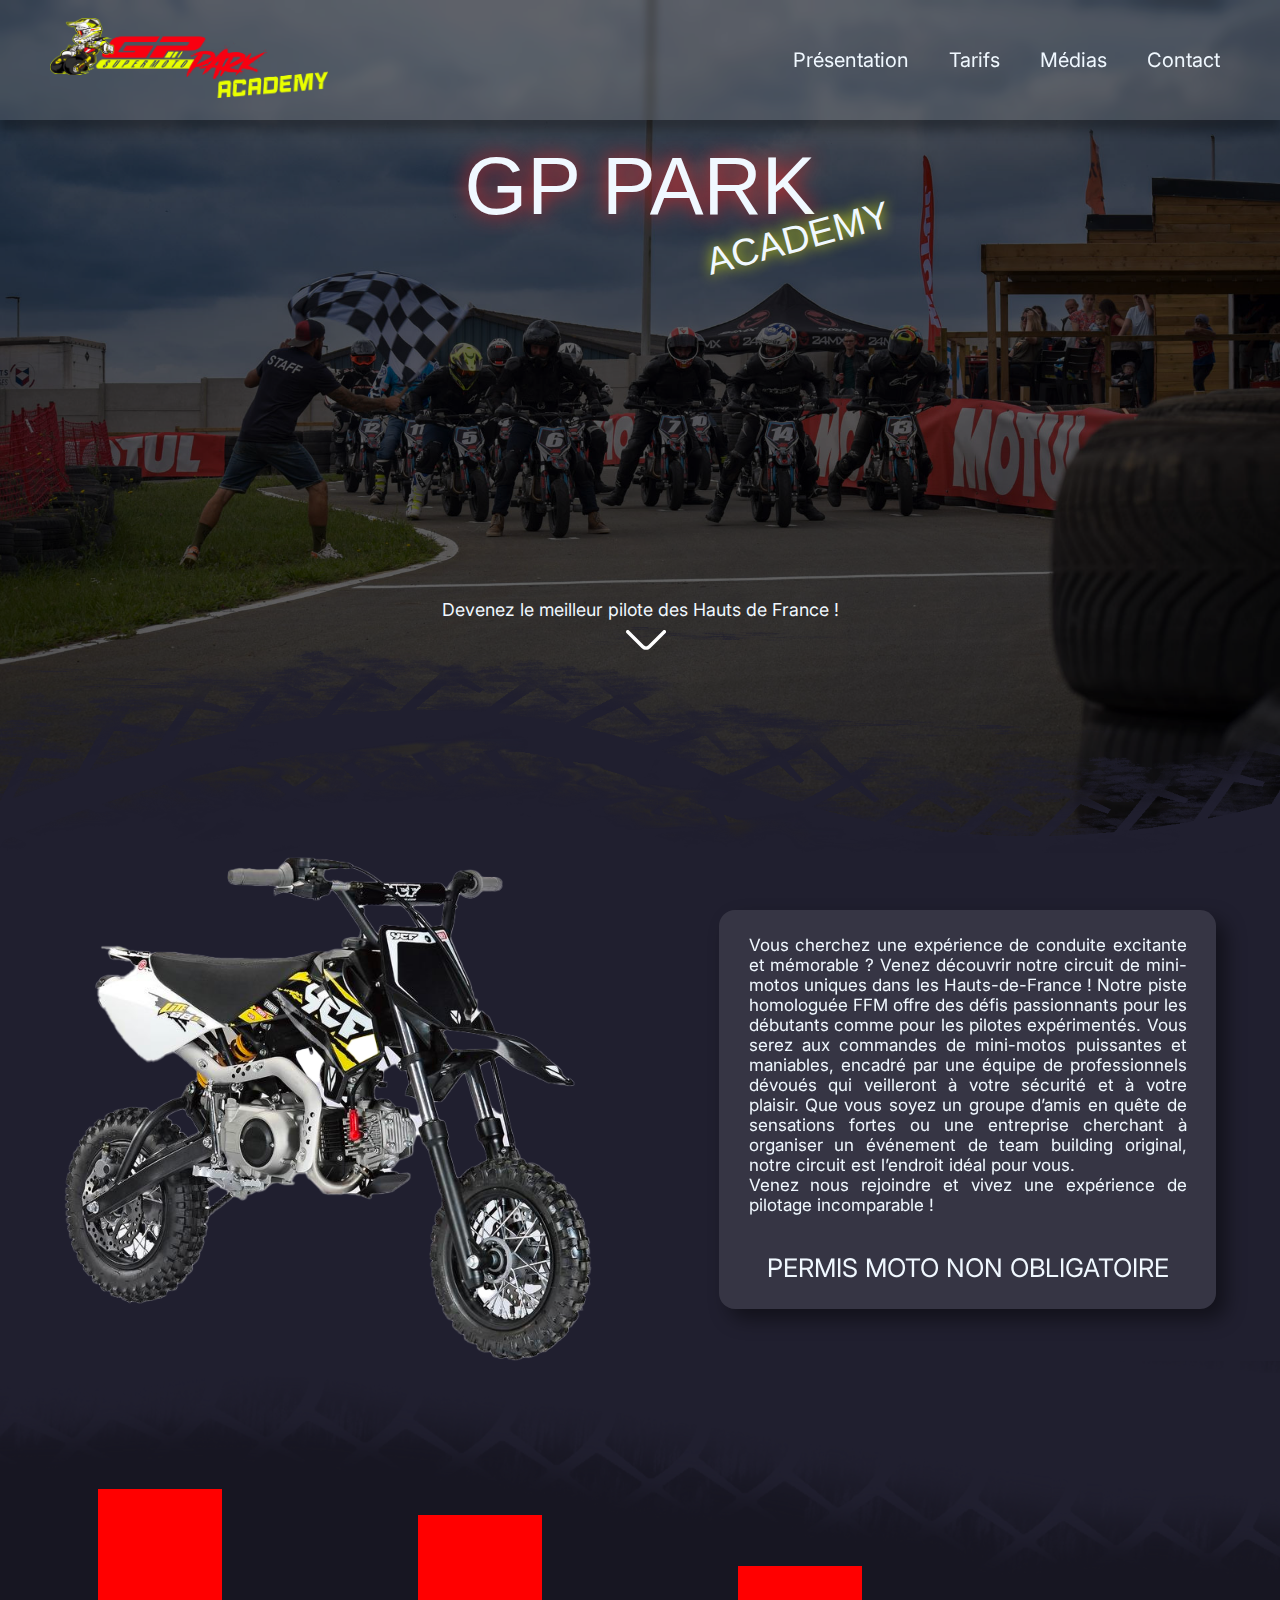
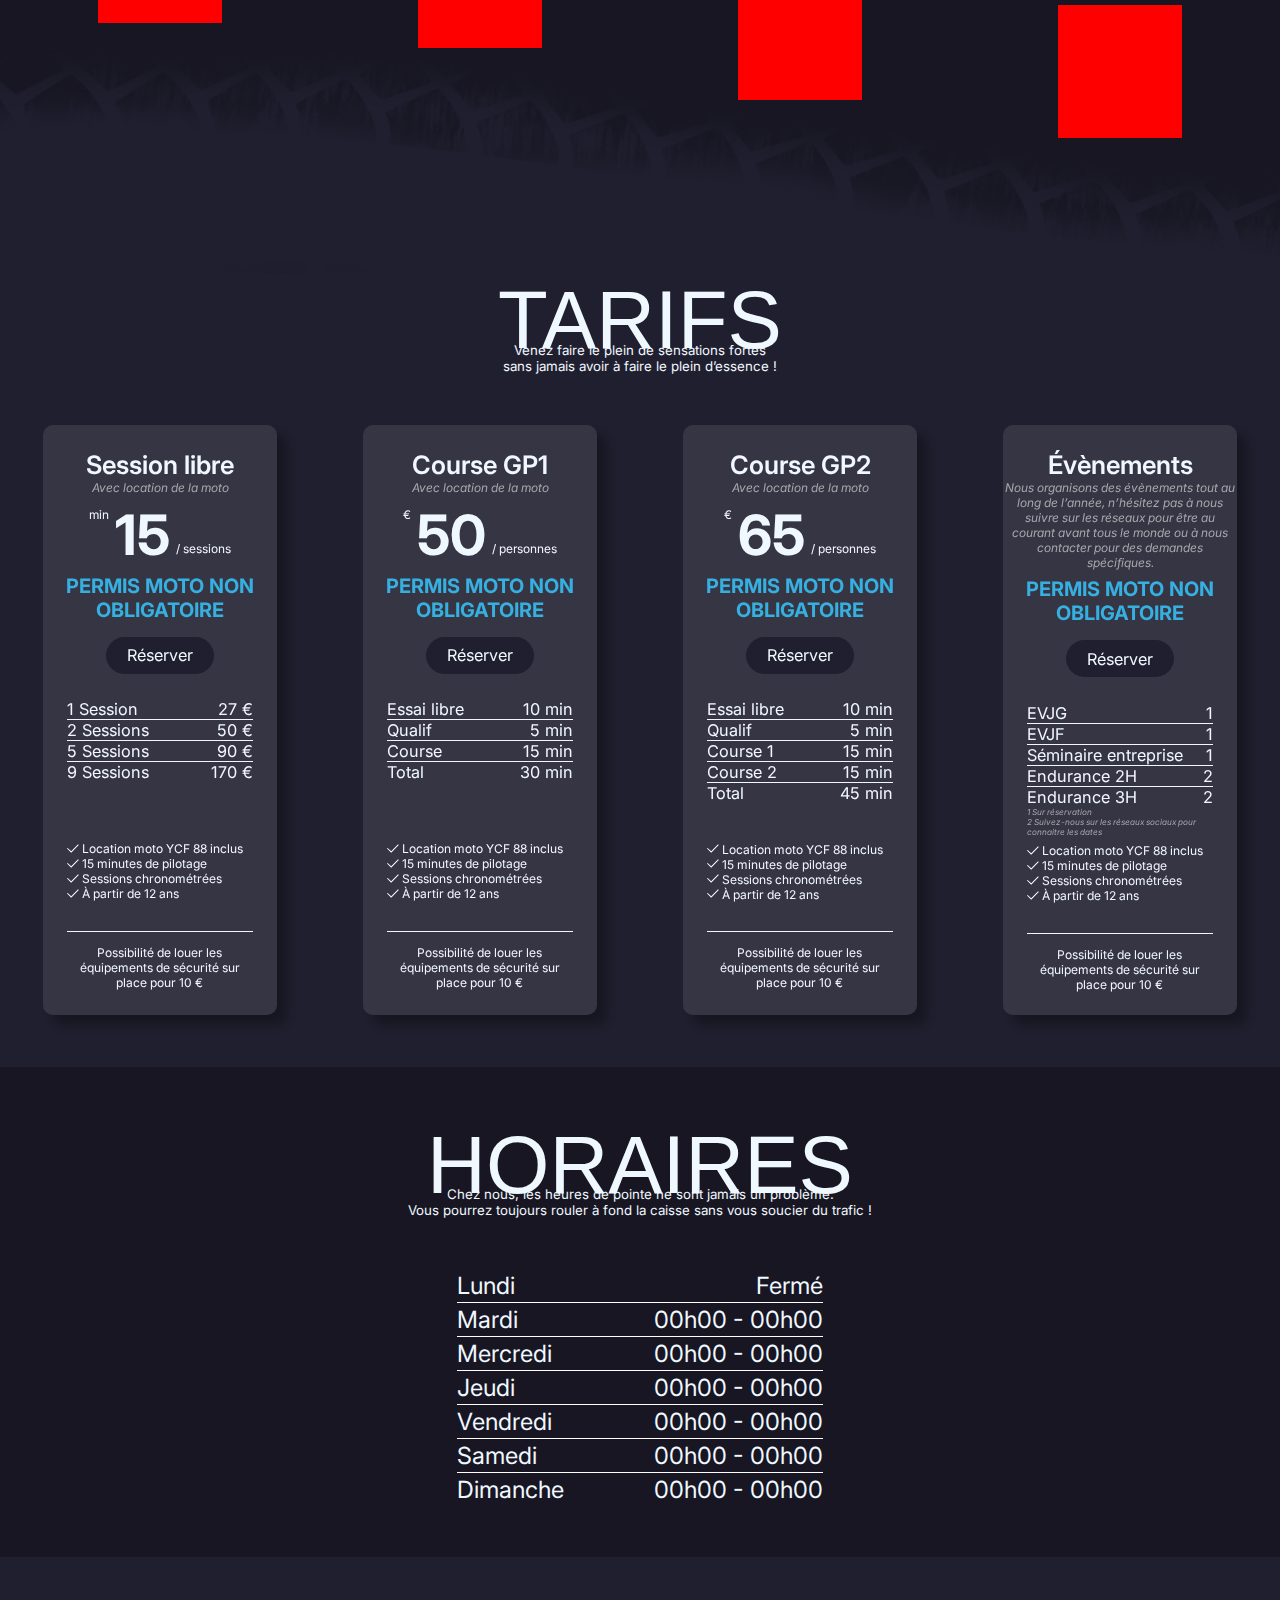
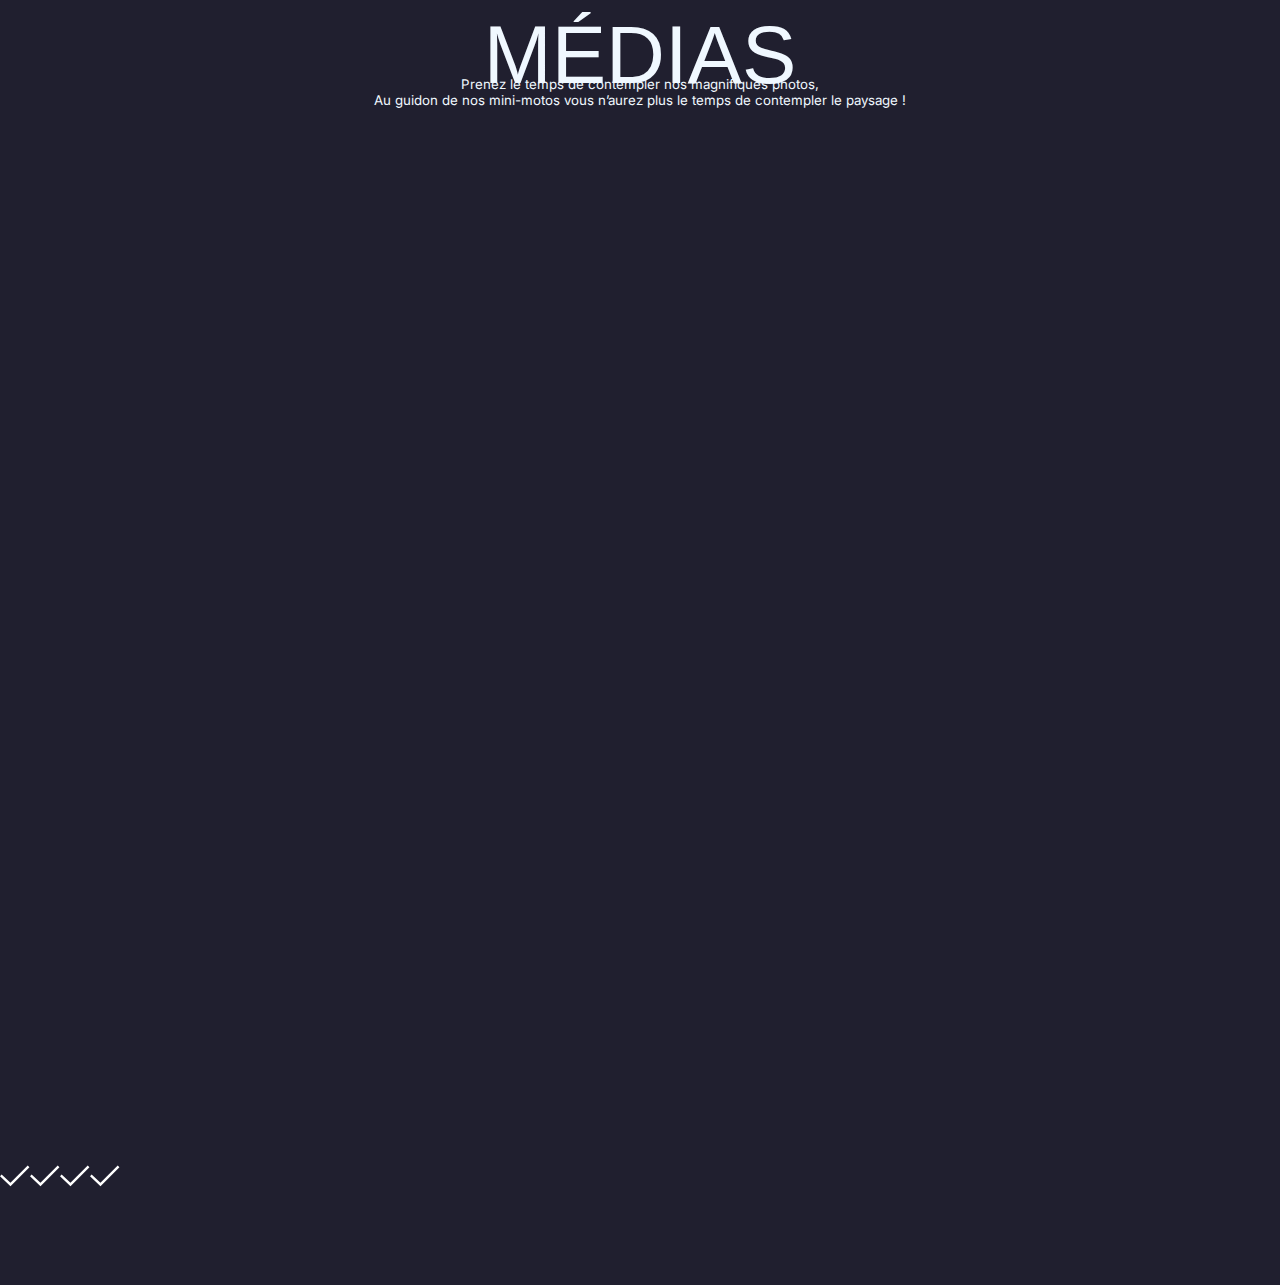
==== academy.html @ 53558cca "Premiere version (pas terminé)" ====
<!DOCTYPE html>
<html lang="fr">
<head>
    <meta charset="UTF-8">
    <meta http-equiv="X-UA-Compatible" content="IE=edge">
    <meta name="viewport" content="width=device-width, initial-scale=1.0">
    <title>GP Park - Academy</title>
    
    <link rel="stylesheet" href="css/style.css">
    
    <link rel="preconnect" href="https://fonts.googleapis.com">
    <link rel="preconnect" href="https://fonts.gstatic.com" crossorigin>
    <link href="https://fonts.googleapis.com/css2?family=Inter:wght@100..900&display=swap" rel="stylesheet">
</head>

<body>
    <header>
        <a href="index.html">
            <img src="img/logo-gp-park-academy.png" alt="GP Park" class="header--logo">
        </a>
        
        <nav class="header--menu">
            <ul>
                <li><a href="#">Présentation</a></li>
                <li><a href="#">Tarifs</a></li>
                <li><a href="#">Médias</a></li>
                <li><a href="#">Contact</a></li>
            </ul>
        </nav>

        <label class="header--burger-icon">
            <input type="checkbox">
            <svg viewBox="0 0 32 32">
                <path class="line line-top-bottom" d="M27 10 13 10C10.8 10 9 8.2 9 6 9 3.5 10.8 2 13 2 15.2 2 17 3.8 17 6L17 26C17 28.2 18.8 30 21 30 23.2 30 25 28.2 25 26 25 23.8 23.2 22 21 22L7 22"></path>
                <path class="line" d="M7 16 27 16"></path>
            </svg>
        </label>
    </header>
    
    <main>
        <section class="banner">
            <img src="img/banner3.png" alt="gp park" class="banner--image">
            <h1 class="banner--title">GP PARK</h1>
            <h2 class="academy--banner--tagline">ACADEMY</h2>
            <p class="banner--cta">Devenez le meilleur pilote des Hauts de France !</p>
            <a href="#" class="banner--scroll-icon">
                <svg viewBox="0 0 54 27" fill="none" xmlns="http://www.w3.org/2000/svg">
                    <path d="M27 26.7819C24.8194 26.7819 22.6388 25.9408 20.9878 24.2898L0.677532 3.97953C-0.225844 3.07615 -0.225844 1.58091 0.677532 0.677532C1.58091 -0.225844 3.07615 -0.225844 3.97953 0.677532L24.2898 20.9878C25.7851 22.483 28.2148 22.483 29.7101 20.9878L50.0205 0.677532C50.9239 -0.225844 52.4191 -0.225844 53.3225 0.677532C54.2258 1.58091 54.2258 3.07615 53.3225 3.97953L33.0121 24.2898C31.3611 25.9408 29.1805 26.7819 27 26.7819Z" fill="white"/>
                </svg>
            </a>
        </section>
        
        <section class="presentation">
            <img src="img/moto.png" alt="mini moto" class="presentation--image">
            <p class="presentation--texte">
                Vous cherchez une expérience de conduite excitante et mémorable ? Venez découvrir notre circuit de mini-motos uniques dans les Hauts-de-France ! Notre piste homologuée FFM offre des défis passionnants pour les débutants comme pour les pilotes expérimentés. Vous serez aux commandes de mini-motos puissantes et maniables, encadré par une équipe de professionnels dévoués qui veilleront à votre sécurité et à votre plaisir. Que vous soyez un groupe d’amis en quête de sensations fortes ou une entreprise cherchant à organiser un événement de team building original, notre circuit est l’endroit idéal pour vous.<br>Venez nous rejoindre et vivez une expérience de pilotage incomparable !<br><span>PERMIS MOTO NON OBLIGATOIRE</span>
            </p>
        </section>
        
        <section class="numbers">
            <div class="numbers--circuit"></div>
            <div class="numbers--permis"></div>
            <div class="numbers--motorbike"></div>
            <div class="numbers--age"></div>
        </section>
        
        <section class="prices">
            <h1 class="prices--title">tarifs</h1>
            <p class="prices--tagline">
                Venez faire le plein de sensations fortes<br>sans jamais avoir à faire le plein d’essence !
            </p>
            <div class="prices--cards-row">
                <div class="prices--card">
                    <h1 class="card--title">Session libre</h1>
                    <p class="card--explication">Avec location de la moto</p>
                    <div class="card--price">
                        <p>min</p>
                        <p>15</p>
                        <p> / sessions</p>
                    </div>
                    <p class="card--driving-licence">Permis moto non obligatoire</p>
                    <button class="card--button">Réserver</button>
                    <table class="card--table">
                        <tr>
                            <td>1 Session</td>
                            <td>27 €</td>
                        </tr>
                        <tr>
                            <td>2 Sessions</td>
                            <td>50 €</td>
                        </tr>
                        <tr>
                            <td>5 Sessions</td>
                            <td>90 €</td>
                        </tr>
                        <tr>
                            <td>9 Sessions</td>
                            <td>170 €</td>
                        </tr>
                    </table>
                    <ul class="card--include">
                        <li>Location moto YCF 88 inclus</li>
                        <li>15 minutes de pilotage</li>
                        <li>Sessions chronométrées</li>
                        <li>À partir de 12 ans</li>
                    </ul>
                    <p class="card--location">
                        Possibilité de louer les équipements de sécurité sur place pour 10 €
                    </p>
                </div>
                <div class="prices--card">
                    <h1 class="card--title">Course GP1</h1>
                    <p class="card--explication">Avec location de la moto</p>
                    <div class="card--price">
                        <p>€</p>
                        <p>50</p>
                        <p> / personnes</p>
                    </div>
                    <p class="card--driving-licence">Permis moto non obligatoire</p>
                    <button class="card--button">Réserver</button>
                    <table class="card--table">
                        <tr>
                            <td>Essai libre</td>
                            <td>10 min</td>
                        </tr>
                        <tr>
                            <td>Qualif</td>
                            <td>5 min</td>
                        </tr>
                        <tr>
                            <td>Course</td>
                            <td>15 min</td>
                        </tr>
                        <tr>
                            <td>Total</td>
                            <td>30 min</td>
                        </tr>
                    </table>
                    <ul class="card--include">
                        <li>Location moto YCF 88 inclus</li>
                        <li>15 minutes de pilotage</li>
                        <li>Sessions chronométrées</li>
                        <li>À partir de 12 ans</li>
                    </ul>
                    <p class="card--location">
                        Possibilité de louer les équipements de sécurité sur place pour 10 €
                    </p>
                </div>
                <div class="prices--card">
                    <h1 class="card--title">Course GP2</h1>
                    <p class="card--explication">Avec location de la moto</p>
                    <div class="card--price">
                        <p>€</p>
                        <p>65</p>
                        <p> / personnes</p>
                    </div>
                    <p class="card--driving-licence">Permis moto non obligatoire</p>
                    <button class="card--button">Réserver</button>
                    <table class="card--table">
                        <tr>
                            <td>Essai libre</td>
                            <td>10 min</td>
                        </tr>
                        <tr>
                            <td>Qualif</td>
                            <td>5 min</td>
                        </tr>
                        <tr>
                            <td>Course 1</td>
                            <td>15 min</td>
                        </tr>
                        <tr>
                            <td>Course 2</td>
                            <td>15 min</td>
                        </tr>
                        <tr>
                            <td>Total</td>
                            <td>45 min</td>
                        </tr>
                    </table>
                    <ul class="card--include">
                        <li>Location moto YCF 88 inclus</li>
                        <li>15 minutes de pilotage</li>
                        <li>Sessions chronométrées</li>
                        <li>À partir de 12 ans</li>
                    </ul>
                    <p class="card--location">
                        Possibilité de louer les équipements de sécurité sur place pour 10 €
                    </p>
                </div>
                <div class="prices--card">
                    <h1 class="card--title">Évènements</h1>
                    <p class="card--explication">Nous organisons des évènements tout au long de l’année, n’hésitez pas à nous suivre sur les réseaux pour être au courant avant tous le monde ou à nous contacter pour des demandes spécifiques.</p>
                    <p class="card--driving-licence">Permis moto non obligatoire</p>
                    <button class="card--button">Réserver</button>
                    <table class="card--table">
                        <tr>
                            <td>EVJG</td>
                            <td>1</td>
                        </tr>
                        <tr>
                            <td>EVJF</td>
                            <td>1</td>
                        </tr>
                        <tr>
                            <td>Séminaire entreprise</td>
                            <td>1</td>
                        </tr>
                        <tr>
                            <td>Endurance 2H</td>
                            <td>2</td>
                        </tr>
                        <tr>
                            <td>Endurance 3H</td>
                            <td>2</td>
                        </tr>
                    </table>
                    <p class="card--table-caption">
                        1 Sur réservation<br>2 Suivez-nous sur les réseaux sociaux pour connaitre les dates
                    </p>
                    <ul class="card--include">
                        <li>Location moto YCF 88 inclus</li>
                        <li>15 minutes de pilotage</li>
                        <li>Sessions chronométrées</li>
                        <li>À partir de 12 ans</li>
                    </ul>
                    <p class="card--location">
                        Possibilité de louer les équipements de sécurité sur place pour 10 €
                    </p>
                </div>
            </div>
        </section>
        
        <section class="schedule">
            <h1 class="schedule--title">Horaires</h1>
            <p class="schedule--tagline">
                Chez nous, les heures de pointe ne sont jamais un problème.<br>Vous pourrez toujours rouler à fond la caisse sans vous soucier du trafic !
            </p>
            <table class="schedule--table">
                <tr>
                    <td>Lundi</td>
                    <td>Fermé</td>
                </tr>
                <tr>
                    <td>Mardi</td>
                    <td>00h00 - 00h00</td>
                </tr>
                <tr>
                    <td>Mercredi</td>
                    <td>00h00 - 00h00</td>
                </tr>
                <tr>
                    <td>Jeudi</td>
                    <td>00h00 - 00h00</td>
                </tr>
                <tr>
                    <td>Vendredi</td>
                    <td>00h00 - 00h00</td>
                </tr>
                <tr>
                    <td>Samedi</td>
                    <td>00h00 - 00h00</td>
                </tr>
                <tr>
                    <td>Dimanche</td>
                    <td>00h00 - 00h00</td>
                </tr>
            </table>
        </section>
        
        <section class="pictures">
            <h1 class="pictures--title">Médias</h1>
            <p class="pictures--tagline">
                Prenez le temps de contempler nos magnifiques photos,<br>Au guidon de nos mini-motos vous n’aurez plus le temps de contempler le paysage !
            </p>
        </section>
        
        <section class="contact">
            <iframe src="https://www.google.com/maps/embed?pb=!1m18!1m12!1m3!1d1075.832038275509!2d1.9367810131190002!3d50.53935193379515!2m3!1f0!2f0!3f0!3m2!1i1024!2i768!4f13.1!3m3!1m2!1s0x47ddb7bc1f81a16d%3A0xe94670c4520cbb6f!2sGpPark%20Circuit%20Mini%20motos%20Supermotard%20YCF!5e1!3m2!1sfr!2sfr!4v1682284176110!5m2!1sfr!2sfr" style="border:0;" allowfullscreen="" loading="lazy" referrerpolicy="no-referrer-when-downgrade"></iframe>
        </section>
    </main>
    
    <footer>
        <ul class="footer--social-media">
            <li><a href="#"><img src="img/include.svg" alt="facebook gp Park"></a></li>
            <li><a href="#"><img src="img/include.svg" alt="facebook gp Park"></a></li>
            <li><a href="#"><img src="img/include.svg" alt="facebook gp Park"></a></li>
            <li><a href="#"><img src="img/include.svg" alt="facebook gp Park"></a></li>
        </ul>
    </footer>
</body>
</html>
---- css/style.css ----
@import url(base.css);
@import url(header.css);
@import url(banner.css);
@import url(presentation.css);
@import url(numbers.css);
@import url(prices.css);
@import url(schedule.css);
@import url(pictures.css);
@import url(contact.css);
@import url(footer.css);
@import url(layers.css);
@import url(choice.css);

:root{
    --background: #201F2F;
    --dark-background: #171622;
    --red: #E32527;
    --blue: #36B0E0;
    --yellow: #EDFF00;
    --text-color: aliceblue;
}
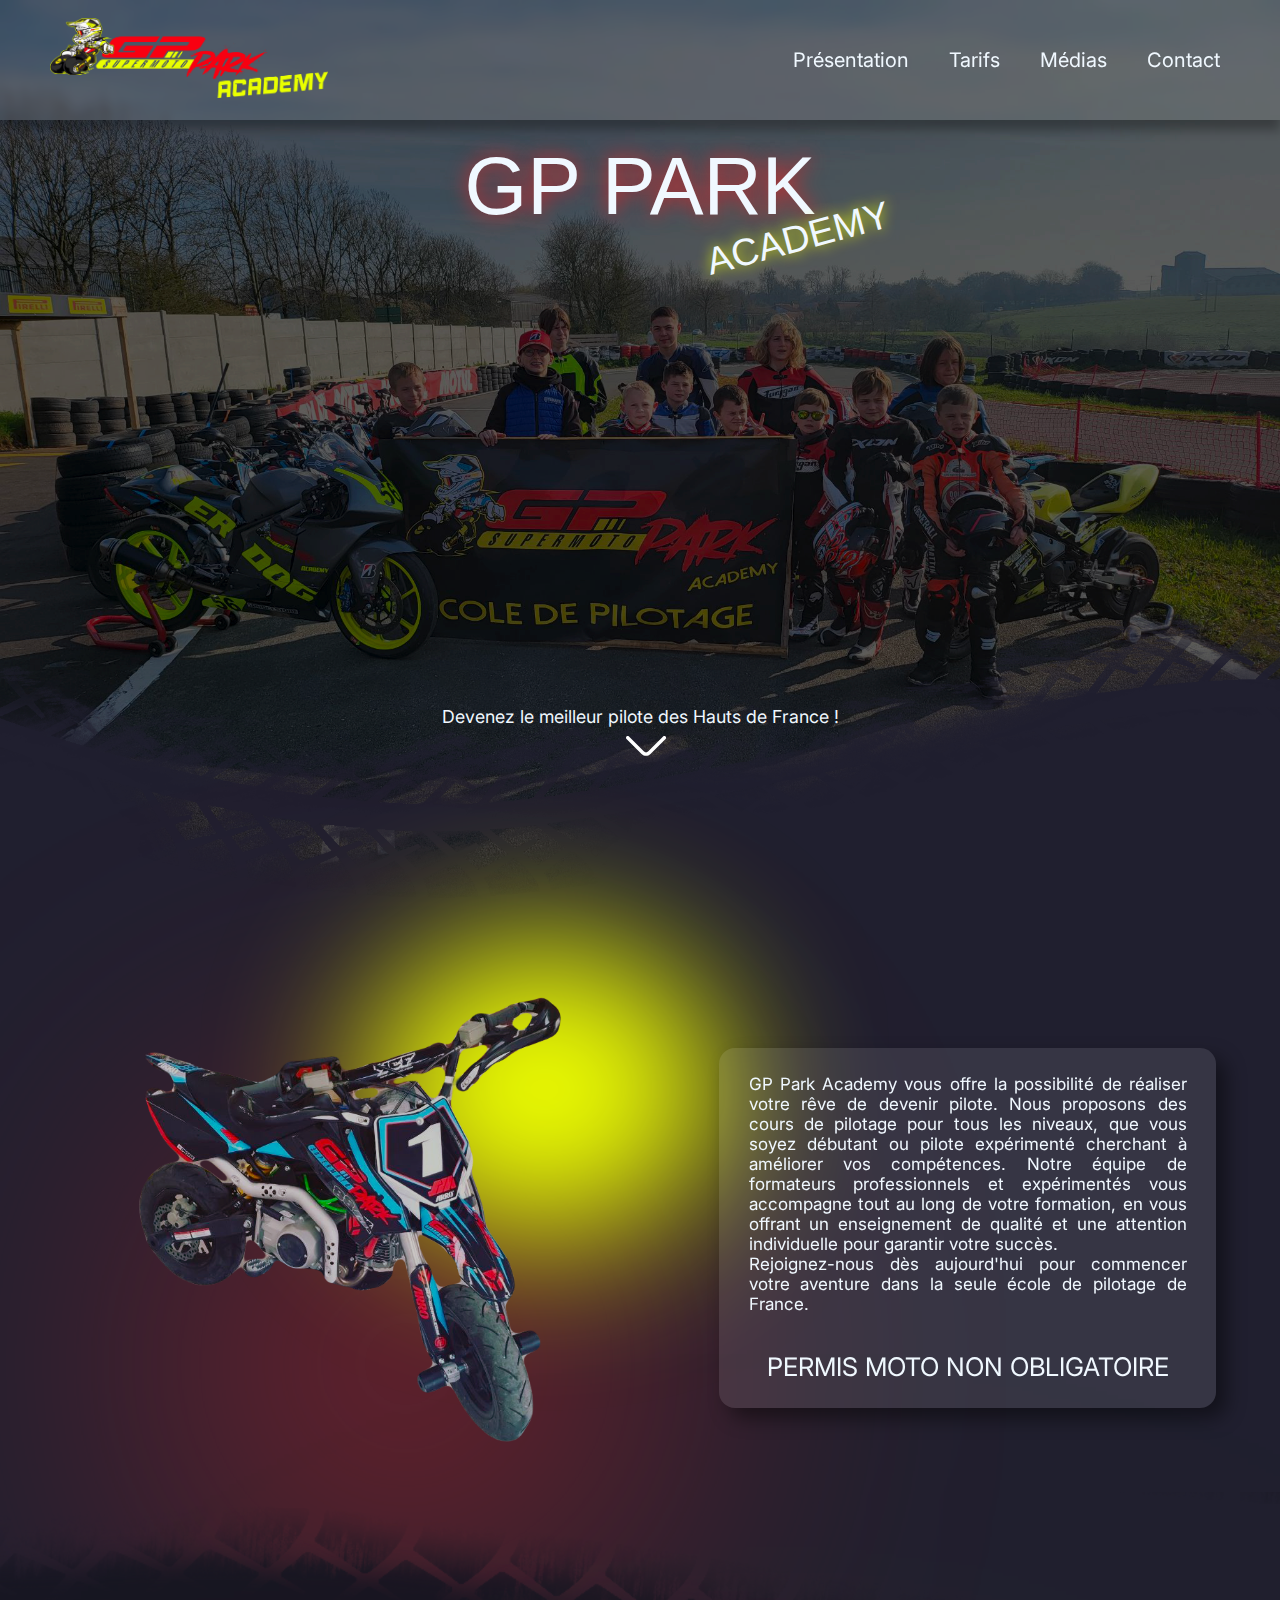
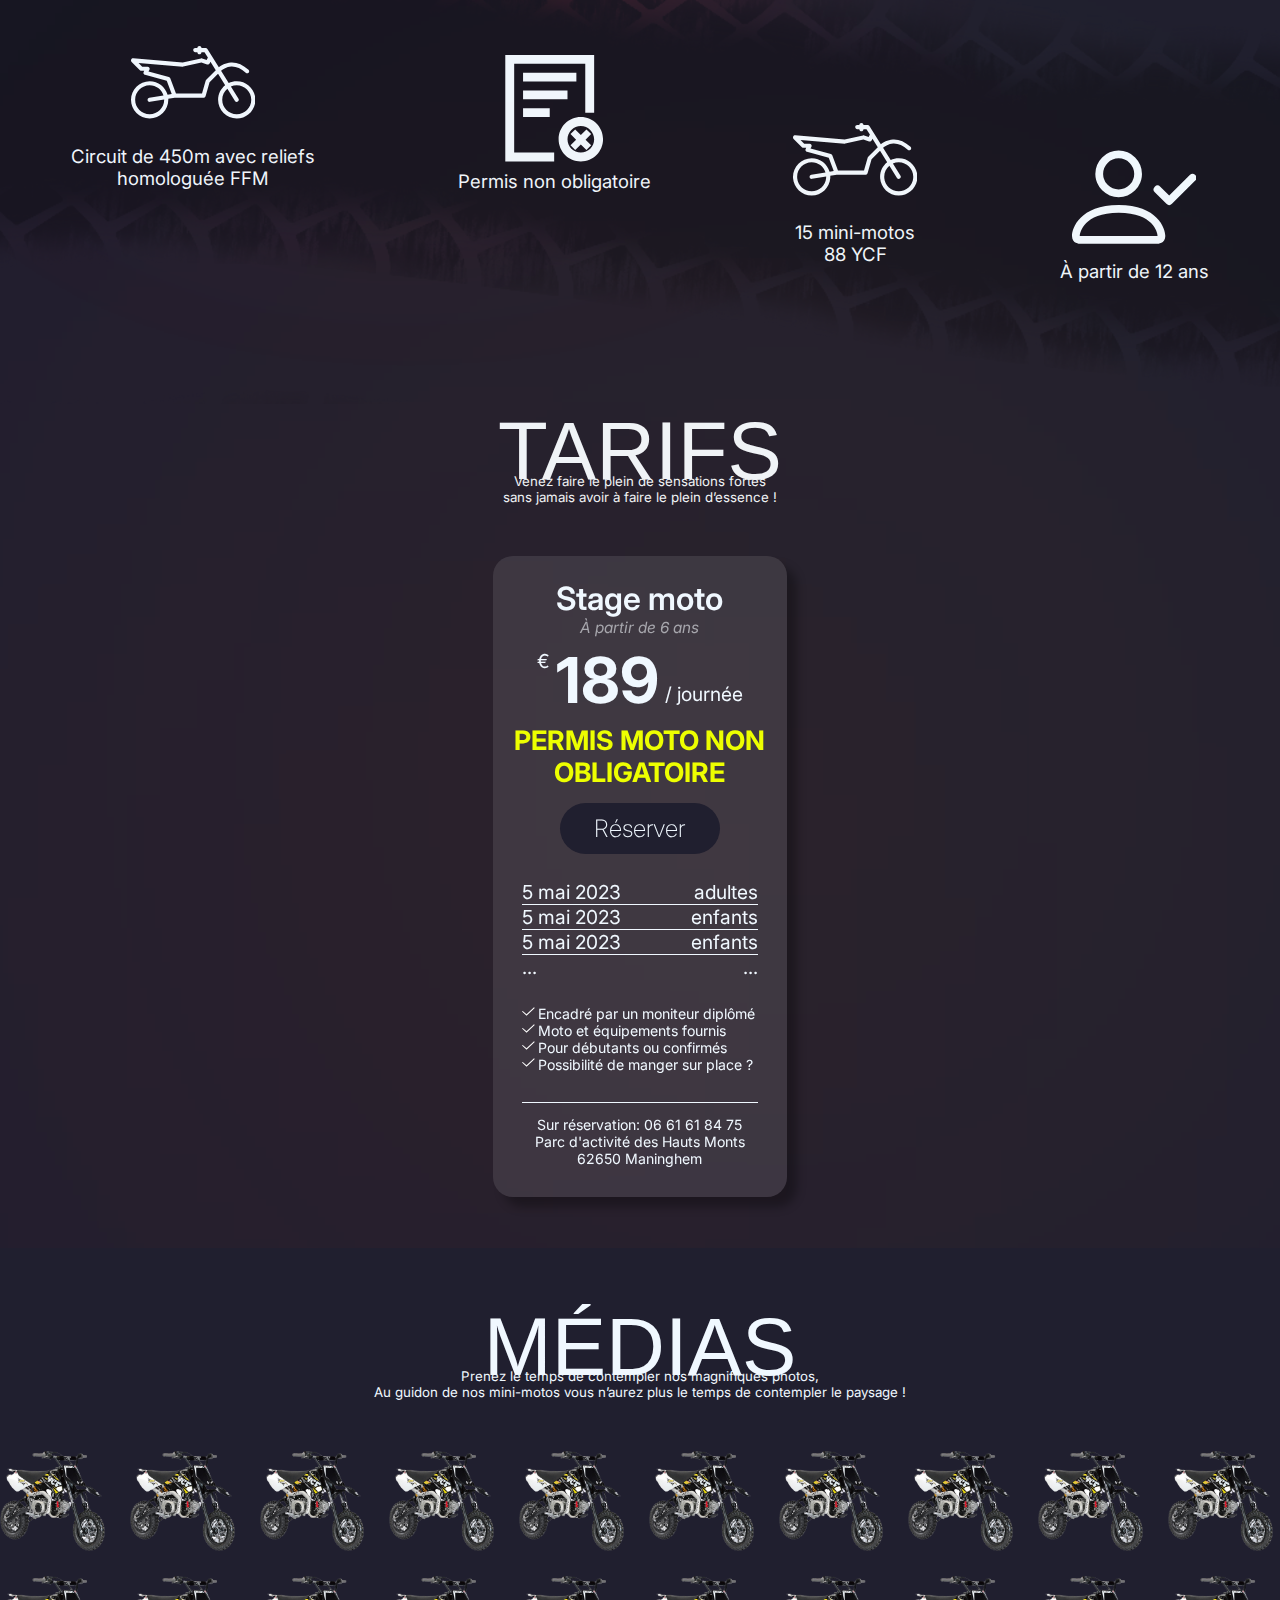
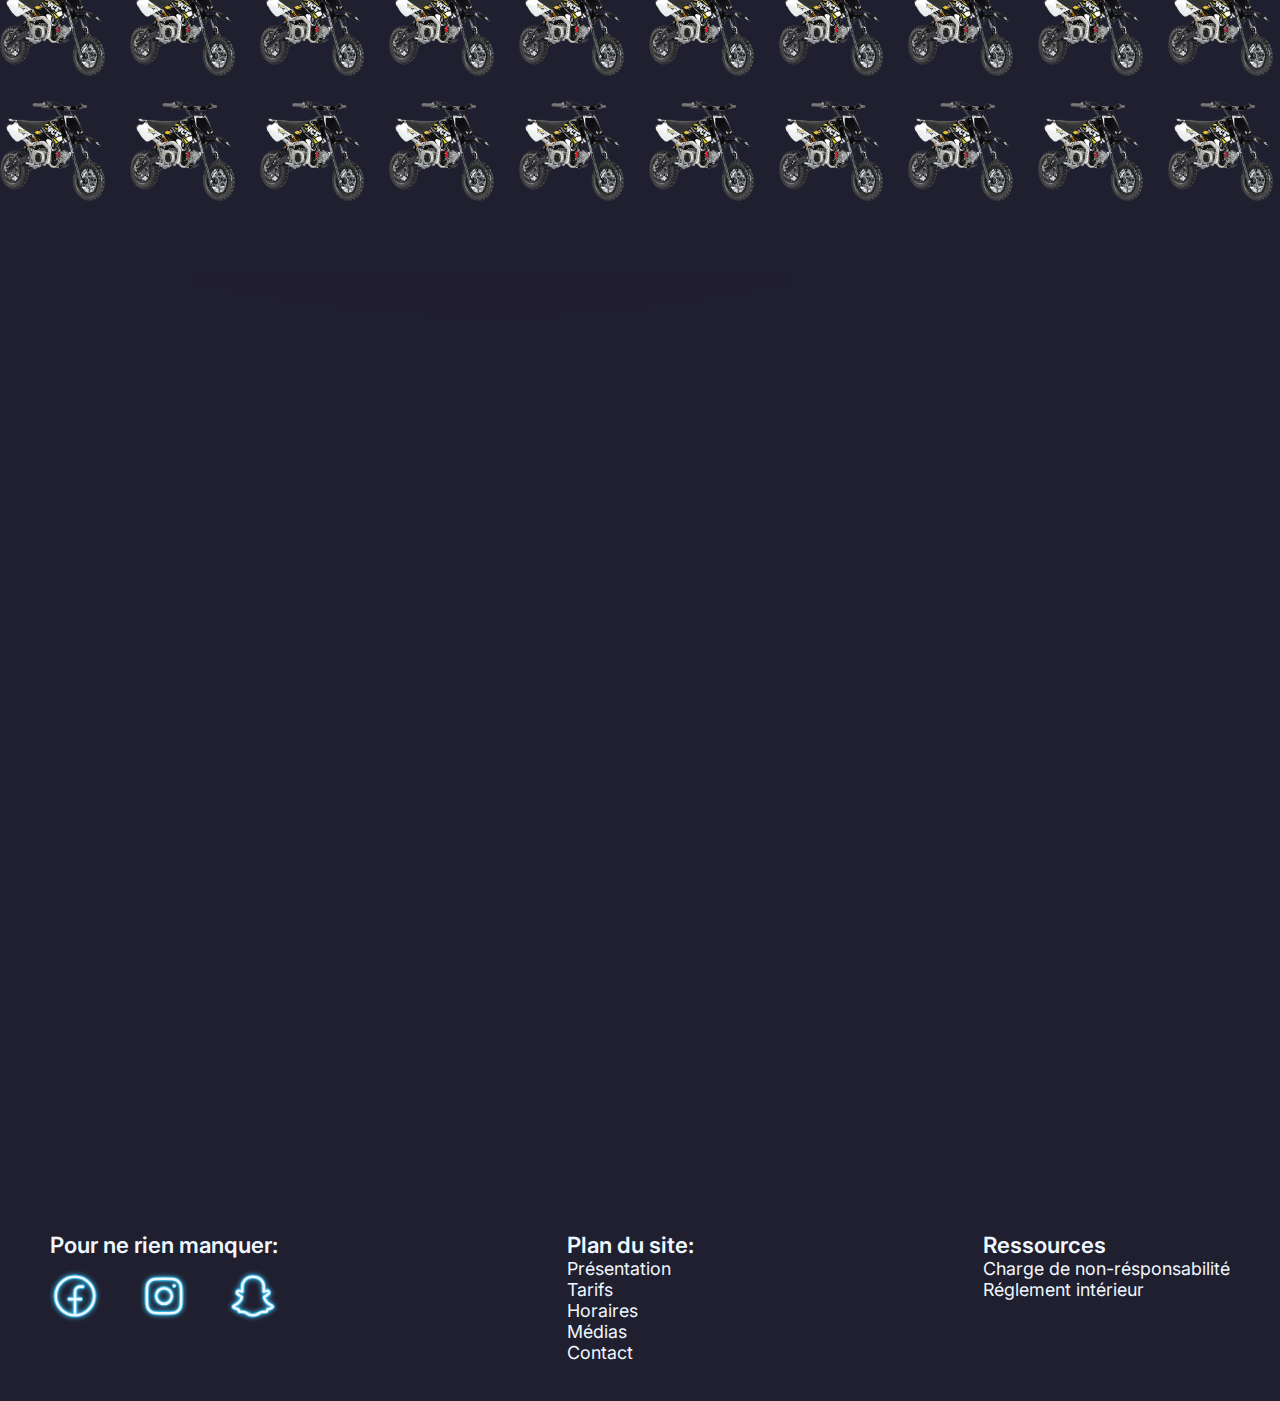
==== commit 4a673fff: "version 2 presque terminé" ====
--- a/academy.html
+++ b/academy.html
@@ -5,12 +5,15 @@
     <meta http-equiv="X-UA-Compatible" content="IE=edge">
     <meta name="viewport" content="width=device-width, initial-scale=1.0">
     <title>GP Park - Academy</title>
+    <link rel="icon" href="img/favicon-academy.png">
     
     <link rel="stylesheet" href="css/style.css">
     
     <link rel="preconnect" href="https://fonts.googleapis.com">
     <link rel="preconnect" href="https://fonts.gstatic.com" crossorigin>
     <link href="https://fonts.googleapis.com/css2?family=Inter:wght@100..900&display=swap" rel="stylesheet">
+    
+    <script src="js/script.js"></script>
 </head>
 
 <body>
@@ -21,15 +24,15 @@
         
         <nav class="header--menu">
             <ul>
-                <li><a href="#">Présentation</a></li>
-                <li><a href="#">Tarifs</a></li>
-                <li><a href="#">Médias</a></li>
-                <li><a href="#">Contact</a></li>
+                <li><a class="header-menu--item" href="#presentation">Présentation</a></li>
+                <li><a class="header-menu--item" href="#prices">Tarifs</a></li>
+                <li><a class="header-menu--item" href="#pictures">Médias</a></li>
+                <li><a class="header-menu--item" href="#contact">Contact</a></li>
             </ul>
         </nav>
-
-        <label class="header--burger-icon">
-            <input type="checkbox">
+        
+        <label class="header--burger-icon" id="header--burger-icon">
+            <input type="checkbox" class="burger-icon--checkbox">
             <svg viewBox="0 0 32 32">
                 <path class="line line-top-bottom" d="M27 10 13 10C10.8 10 9 8.2 9 6 9 3.5 10.8 2 13 2 15.2 2 17 3.8 17 6L17 26C17 28.2 18.8 30 21 30 23.2 30 25 28.2 25 26 25 23.8 23.2 22 21 22L7 22"></path>
                 <path class="line" d="M7 16 27 16"></path>
@@ -39,254 +42,251 @@
     
     <main>
         <section class="banner">
-            <img src="img/banner3.png" alt="gp park" class="banner--image">
+            <img src="img/banner-academy.png" alt="gp park" class="banner--image">
             <h1 class="banner--title">GP PARK</h1>
             <h2 class="academy--banner--tagline">ACADEMY</h2>
             <p class="banner--cta">Devenez le meilleur pilote des Hauts de France !</p>
-            <a href="#" class="banner--scroll-icon">
+            <a href="#presentation" class="banner--scroll-icon">
                 <svg viewBox="0 0 54 27" fill="none" xmlns="http://www.w3.org/2000/svg">
                     <path d="M27 26.7819C24.8194 26.7819 22.6388 25.9408 20.9878 24.2898L0.677532 3.97953C-0.225844 3.07615 -0.225844 1.58091 0.677532 0.677532C1.58091 -0.225844 3.07615 -0.225844 3.97953 0.677532L24.2898 20.9878C25.7851 22.483 28.2148 22.483 29.7101 20.9878L50.0205 0.677532C50.9239 -0.225844 52.4191 -0.225844 53.3225 0.677532C54.2258 1.58091 54.2258 3.07615 53.3225 3.97953L33.0121 24.2898C31.3611 25.9408 29.1805 26.7819 27 26.7819Z" fill="white"/>
                 </svg>
             </a>
         </section>
         
-        <section class="presentation">
-            <img src="img/moto.png" alt="mini moto" class="presentation--image">
+        <section class="presentation" id="presentation">
+            <img src="img/moto2.png" alt="mini moto" class="presentation--image">
             <p class="presentation--texte">
-                Vous cherchez une expérience de conduite excitante et mémorable ? Venez découvrir notre circuit de mini-motos uniques dans les Hauts-de-France ! Notre piste homologuée FFM offre des défis passionnants pour les débutants comme pour les pilotes expérimentés. Vous serez aux commandes de mini-motos puissantes et maniables, encadré par une équipe de professionnels dévoués qui veilleront à votre sécurité et à votre plaisir. Que vous soyez un groupe d’amis en quête de sensations fortes ou une entreprise cherchant à organiser un événement de team building original, notre circuit est l’endroit idéal pour vous.<br>Venez nous rejoindre et vivez une expérience de pilotage incomparable !<br><span>PERMIS MOTO NON OBLIGATOIRE</span>
+                GP Park Academy vous offre la possibilité de réaliser votre rêve de devenir pilote. Nous proposons des cours de pilotage pour tous les niveaux, que vous soyez débutant ou pilote expérimenté cherchant à améliorer vos compétences. Notre équipe de formateurs professionnels et expérimentés vous accompagne tout au long de votre formation, en vous offrant un enseignement de qualité et une attention individuelle pour garantir votre succès. <br>
+                
+                Rejoignez-nous dès aujourd'hui pour commencer votre aventure dans la seule école de pilotage de France.
+                <br><span>PERMIS MOTO NON OBLIGATOIRE</span>
             </p>
+            <div class="presentation--academy--red-circle"></div>
+            <div class="presentation--yellow-circle"></div>
         </section>
         
         <section class="numbers">
-            <div class="numbers--circuit"></div>
-            <div class="numbers--permis"></div>
-            <div class="numbers--motorbike"></div>
-            <div class="numbers--age"></div>
-        </section>
-        
-        <section class="prices">
+            <div class="numbers--circuit">
+                <div class="numbers--icon">
+                    <svg fill="var(--text-color)" xmlns="http://www.w3.org/2000/svg" viewBox="0 0 512 512">
+                        <path d="M435.201,251.734c-11.887,0-23.108,2.799-33.169,7.637l-31.377-50.202c7.671-6.477,22.46-16.495,41.6-17.579
+                        c20.002-1.092,39.996,7.526,59.853,25.668c3.482,3.174,8.875,2.935,12.058-0.546c3.174-3.482,2.935-8.875-0.538-12.058
+                        c-23.475-21.444-47.957-31.565-72.567-30.089c-22.477,1.34-39.731,12.066-49.553,19.959l-47.07-75.315
+                        c-1.562-2.492-4.292-4.011-7.236-4.011h-17.067c0-4.71-3.814-8.533-8.533-8.533c-4.719,0-8.533,3.823-8.533,8.533h-8.533
+                        c-4.719,0-8.533,3.823-8.533,8.533c0,4.71,3.814,8.533,8.533,8.533h8.533c0,4.71,3.814,8.533,8.533,8.533
+                        c4.719,0,8.533-3.823,8.533-8.533h12.331l13.918,22.272l-4.983,9.958l-18.577-6.195c-1.468-0.495-3.038-0.58-4.548-0.23
+                        l-75.537,16.785L9.243,157.893c-3.652-0.307-6.938,1.673-8.448,4.915c-1.51,3.251-0.828,7.091,1.707,9.626l34.133,34.133
+                        c1.604,1.604,3.772,2.5,6.033,2.5h11.793l-2.355,4.719c-1.143,2.287-1.203,4.966-0.162,7.296c1.041,2.33,3.081,4.079,5.547,4.753
+                        l89.651,24.448l20.429,54.468l-16.947,2.825c-9.148-32.179-38.741-55.842-73.822-55.842c-42.351,0-76.8,34.458-76.8,76.8
+                        s34.449,76.8,76.8,76.8c42.351,0,76.8-34.458,76.8-76.8c0-1.391-0.137-2.739-0.205-4.113l26.513-4.42h118.758
+                        c3.806,0,7.159-2.526,8.209-6.187l16.461-57.609l34.816-34.85l29.406,47.053c-17.732,14.08-29.158,35.78-29.158,60.126
+                        c0,42.342,34.449,76.8,76.8,76.8s76.8-34.458,76.8-76.8S477.552,251.734,435.201,251.734z M76.801,388.267
+                        c-32.93,0-59.733-26.795-59.733-59.733s26.803-59.733,59.733-59.733c26.615,0,49.203,17.502,56.9,41.6l-58.3,9.719
+                        c-4.173,0.691-7.134,4.309-7.134,8.397c0,0.469,0.034,0.939,0.119,1.425c0.691,4.164,4.309,7.125,8.405,7.125
+                        c0.469,0,0.93-0.034,1.408-0.119l58.266-9.711c0.017,0.435,0.068,0.862,0.068,1.297
+                        C136.534,361.473,109.731,388.267,76.801,388.267z M309.701,245.701c-1.024,1.024-1.775,2.295-2.176,3.686l-15.292,53.547h-107.11
+                        l-23.526-62.729c-0.964-2.568-3.098-4.514-5.751-5.239l-83.814-22.861l3.874-7.757c1.323-2.645,1.186-5.786-0.375-8.303
+                        c-1.562-2.509-4.301-4.045-7.262-4.045H46.201l-15.155-15.164l181.581,15.13c0.87,0.094,1.732,0.017,2.56-0.179l74.487-16.555
+                        l23.356,7.791c4.028,1.34,8.422-0.478,10.334-4.275l3.627-7.245l21.888,35.021L309.701,245.701z M435.201,388.267
+                        c-32.93,0-59.733-26.795-59.733-59.733c0-18.253,8.252-34.594,21.197-45.559l31.3,50.082c1.613,2.594,4.403,4.011,7.245,4.011
+                        c1.545,0,3.106-0.418,4.514-1.297c3.994-2.5,5.205-7.765,2.705-11.759l-31.309-50.099c7.381-3.26,15.514-5.111,24.081-5.111
+                        c32.93,0,59.733,26.795,59.733,59.733S468.14,388.267,435.201,388.267z"/>
+                    </svg>
+                    <div class="numbers--description-icon">
+                        <p>Circuit de 450m avec reliefs<br> homologuée FFM</p>
+                    </div>
+                </div>
+            </div>
+            <div class="numbers--permis">
+                <div class="numbers--icon">
+                    <svg viewBox="0 0 1024 1024" xmlns="http://www.w3.org/2000/svg">
+                        <path d="M182.52 146.2h585.14v402.28h73.15V73.06H109.38v877.71h402.36v-73.14H182.52z" fill="var(--text-color)" />
+                        <path d="M255.67 219.34h438.86v73.14H255.67zM255.67 365.63h365.71v73.14H255.67zM255.67 511.91H475.1v73.14H255.67zM731.17 584.97c-100.99 0-182.86 81.87-182.86 182.86s81.87 182.86 182.86 182.86c100.99 0 182.86-81.87 182.86-182.86s-81.87-182.86-182.86-182.86z m0 292.57c-60.5 0-109.71-49.22-109.71-109.71 0-60.5 49.22-109.71 109.71-109.71 60.5 0 109.71 49.22 109.71 109.71 0.01 60.49-49.21 109.71-109.71 109.71z" fill="var(--text-color)" />
+                        <path d="M777.43 686.4l-46.26 46.25-46.26-46.25-38.78 38.78 46.26 46.26-46.26 46.26 38.78 38.78 46.26-46.25 46.26 46.25 38.79-38.78-46.26-46.26 46.26-46.26z" fill="var(--text-color)" />
+                    </svg>
+                    <div class="numbers--description-icon">
+                        <p>Permis non obligatoire</p>
+                    </div>
+                </div>
+            </div>
+            <div class="numbers--motorbike">
+                <div class="numbers--icon">
+                    <svg fill="var(--text-color)" xmlns="http://www.w3.org/2000/svg" viewBox="0 0 512 512">
+                        <path d="M435.201,251.734c-11.887,0-23.108,2.799-33.169,7.637l-31.377-50.202c7.671-6.477,22.46-16.495,41.6-17.579 c20.002-1.092,39.996,7.526,59.853,25.668c3.482,3.174,8.875,2.935,12.058-0.546c3.174-3.482,2.935-8.875-0.538-12.058 c-23.475-21.444-47.957-31.565-72.567-30.089c-22.477,1.34-39.731,12.066-49.553,19.959l-47.07-75.315 c-1.562-2.492-4.292-4.011-7.236-4.011h-17.067c0-4.71-3.814-8.533-8.533-8.533c-4.719,0-8.533,3.823-8.533,8.533h-8.533 c-4.719,0-8.533,3.823-8.533,8.533c0,4.71,3.814,8.533,8.533,8.533h8.533c0,4.71,3.814,8.533,8.533,8.533 c4.719,0,8.533-3.823,8.533-8.533h12.331l13.918,22.272l-4.983,9.958l-18.577-6.195c-1.468-0.495-3.038-0.58-4.548-0.23 l-75.537,16.785L9.243,157.893c-3.652-0.307-6.938,1.673-8.448,4.915c-1.51,3.251-0.828,7.091,1.707,9.626l34.133,34.133 c1.604,1.604,3.772,2.5,6.033,2.5h11.793l-2.355,4.719c-1.143,2.287-1.203,4.966-0.162,7.296c1.041,2.33,3.081,4.079,5.547,4.753 l89.651,24.448l20.429,54.468l-16.947,2.825c-9.148-32.179-38.741-55.842-73.822-55.842c-42.351,0-76.8,34.458-76.8,76.8 s34.449,76.8,76.8,76.8c42.351,0,76.8-34.458,76.8-76.8c0-1.391-0.137-2.739-0.205-4.113l26.513-4.42h118.758 c3.806,0,7.159-2.526,8.209-6.187l16.461-57.609l34.816-34.85l29.406,47.053c-17.732,14.08-29.158,35.78-29.158,60.126 c0,42.342,34.449,76.8,76.8,76.8s76.8-34.458,76.8-76.8S477.552,251.734,435.201,251.734z M76.801,388.267 c-32.93,0-59.733-26.795-59.733-59.733s26.803-59.733,59.733-59.733c26.615,0,49.203,17.502,56.9,41.6l-58.3,9.719 c-4.173,0.691-7.134,4.309-7.134,8.397c0,0.469,0.034,0.939,0.119,1.425c0.691,4.164,4.309,7.125,8.405,7.125 c0.469,0,0.93-0.034,1.408-0.119l58.266-9.711c0.017,0.435,0.068,0.862,0.068,1.297 C136.534,361.473,109.731,388.267,76.801,388.267z M309.701,245.701c-1.024,1.024-1.775,2.295-2.176,3.686l-15.292,53.547h-107.11 l-23.526-62.729c-0.964-2.568-3.098-4.514-5.751-5.239l-83.814-22.861l3.874-7.757c1.323-2.645,1.186-5.786-0.375-8.303 c-1.562-2.509-4.301-4.045-7.262-4.045H46.201l-15.155-15.164l181.581,15.13c0.87,0.094,1.732,0.017,2.56-0.179l74.487-16.555 l23.356,7.791c4.028,1.34,8.422-0.478,10.334-4.275l3.627-7.245l21.888,35.021L309.701,245.701z M435.201,388.267 c-32.93,0-59.733-26.795-59.733-59.733c0-18.253,8.252-34.594,21.197-45.559l31.3,50.082c1.613,2.594,4.403,4.011,7.245,4.011 c1.545,0,3.106-0.418,4.514-1.297c3.994-2.5,5.205-7.765,2.705-11.759l-31.309-50.099c7.381-3.26,15.514-5.111,24.081-5.111 c32.93,0,59.733,26.795,59.733,59.733S468.14,388.267,435.201,388.267z"/>
+                    </svg>
+                    <div class="numbers--description-icon">
+                        <p>15 mini-motos <br> 88 YCF</p>
+                    </div>
+                </div>
+            </div>
+            <div class="numbers--age">
+                <div class="numbers--icon">
+                    <svg viewBox="0 0 16 16" xmlns="http://www.w3.org/2000/svg" fill="var(--text-color)">
+                        <path d="M6 8a3 3 0 1 0 0-6 3 3 0 0 0 0 6zm2-3a2 2 0 1 1-4 0 2 2 0 0 1 4 0zm4 8c0 1-1 1-1 1H1s-1 0-1-1 1-4 6-4 6 3 6 4zm-1-.004c-.001-.246-.154-.986-.832-1.664C9.516 10.68 8.289 10 6 10c-2.29 0-3.516.68-4.168 1.332-.678.678-.83 1.418-.832 1.664h10z"/>
+                        <path d="M15.854 5.146a.5.5 0 0 1 0 .708l-3 3a.5.5 0 0 1-.708 0l-1.5-1.5a.5.5 0 0 1 .708-.708L12.5 7.793l2.646-2.647a.5.5 0 0 1 .708 0z"/>
+                    </svg>
+                    <div class="numbers--description-icon">
+                        <p>À partir de 12 ans</p>
+                    </div>
+                </div>
+            </div>
+        </section>
+        
+        <section class="prices" id="prices">
+            <div class="prices--yellow-circle"></div>
+            <div class="prices--red-circle"></div>
             <h1 class="prices--title">tarifs</h1>
             <p class="prices--tagline">
                 Venez faire le plein de sensations fortes<br>sans jamais avoir à faire le plein d’essence !
             </p>
             <div class="prices--cards-row">
-                <div class="prices--card">
-                    <h1 class="card--title">Session libre</h1>
-                    <p class="card--explication">Avec location de la moto</p>
+                <div class="prices--card-academy">
+                    <h1 class="card--title">Stage moto</h1>
+                    <p class="card--explication">À partir de 6 ans</p>
                     <div class="card--price">
-                        <p>min</p>
-                        <p>15</p>
-                        <p> / sessions</p>
+                        <p>€</p>
+                        <p>189</p>
+                        <p> / journée</p>
                     </div>
                     <p class="card--driving-licence">Permis moto non obligatoire</p>
-                    <button class="card--button">Réserver</button>
+                    <a href="#contact"><button class="card--button">Réserver</button></a>
                     <table class="card--table">
                         <tr>
-                            <td>1 Session</td>
-                            <td>27 €</td>
-                        </tr>
-                        <tr>
-                            <td>2 Sessions</td>
-                            <td>50 €</td>
-                        </tr>
-                        <tr>
-                            <td>5 Sessions</td>
-                            <td>90 €</td>
-                        </tr>
-                        <tr>
-                            <td>9 Sessions</td>
-                            <td>170 €</td>
+                            <td>5 mai 2023</td>
+                            <td>adultes</td>
+                        </tr>
+                        <tr>
+                            <td>5 mai 2023</td>
+                            <td>enfants</td>
+                        </tr>
+                        <tr>
+                            <td>5 mai 2023</td>
+                            <td>enfants</td>
+                        </tr>
+                        <tr>
+                            <td>...</td>
+                            <td>...</td>
                         </tr>
                     </table>
                     <ul class="card--include">
-                        <li>Location moto YCF 88 inclus</li>
-                        <li>15 minutes de pilotage</li>
-                        <li>Sessions chronométrées</li>
-                        <li>À partir de 12 ans</li>
+                        <li>Encadré par un moniteur diplômé</li>
+                        <li>Moto et équipements fournis</li>
+                        <li>Pour débutants ou confirmés</li>
+                        <li>Possibilité de manger sur place ?</li>
                     </ul>
                     <p class="card--location">
-                        Possibilité de louer les équipements de sécurité sur place pour 10 €
+                        Sur réservation: 06 61 61 84 75 <br> Parc d'activité des Hauts Monts <br> 62650 Maninghem
                     </p>
                 </div>
-                <div class="prices--card">
-                    <h1 class="card--title">Course GP1</h1>
-                    <p class="card--explication">Avec location de la moto</p>
-                    <div class="card--price">
-                        <p>€</p>
-                        <p>50</p>
-                        <p> / personnes</p>
-                    </div>
-                    <p class="card--driving-licence">Permis moto non obligatoire</p>
-                    <button class="card--button">Réserver</button>
-                    <table class="card--table">
-                        <tr>
-                            <td>Essai libre</td>
-                            <td>10 min</td>
-                        </tr>
-                        <tr>
-                            <td>Qualif</td>
-                            <td>5 min</td>
-                        </tr>
-                        <tr>
-                            <td>Course</td>
-                            <td>15 min</td>
-                        </tr>
-                        <tr>
-                            <td>Total</td>
-                            <td>30 min</td>
-                        </tr>
-                    </table>
-                    <ul class="card--include">
-                        <li>Location moto YCF 88 inclus</li>
-                        <li>15 minutes de pilotage</li>
-                        <li>Sessions chronométrées</li>
-                        <li>À partir de 12 ans</li>
-                    </ul>
-                    <p class="card--location">
-                        Possibilité de louer les équipements de sécurité sur place pour 10 €
-                    </p>
-                </div>
-                <div class="prices--card">
-                    <h1 class="card--title">Course GP2</h1>
-                    <p class="card--explication">Avec location de la moto</p>
-                    <div class="card--price">
-                        <p>€</p>
-                        <p>65</p>
-                        <p> / personnes</p>
-                    </div>
-                    <p class="card--driving-licence">Permis moto non obligatoire</p>
-                    <button class="card--button">Réserver</button>
-                    <table class="card--table">
-                        <tr>
-                            <td>Essai libre</td>
-                            <td>10 min</td>
-                        </tr>
-                        <tr>
-                            <td>Qualif</td>
-                            <td>5 min</td>
-                        </tr>
-                        <tr>
-                            <td>Course 1</td>
-                            <td>15 min</td>
-                        </tr>
-                        <tr>
-                            <td>Course 2</td>
-                            <td>15 min</td>
-                        </tr>
-                        <tr>
-                            <td>Total</td>
-                            <td>45 min</td>
-                        </tr>
-                    </table>
-                    <ul class="card--include">
-                        <li>Location moto YCF 88 inclus</li>
-                        <li>15 minutes de pilotage</li>
-                        <li>Sessions chronométrées</li>
-                        <li>À partir de 12 ans</li>
-                    </ul>
-                    <p class="card--location">
-                        Possibilité de louer les équipements de sécurité sur place pour 10 €
-                    </p>
-                </div>
-                <div class="prices--card">
-                    <h1 class="card--title">Évènements</h1>
-                    <p class="card--explication">Nous organisons des évènements tout au long de l’année, n’hésitez pas à nous suivre sur les réseaux pour être au courant avant tous le monde ou à nous contacter pour des demandes spécifiques.</p>
-                    <p class="card--driving-licence">Permis moto non obligatoire</p>
-                    <button class="card--button">Réserver</button>
-                    <table class="card--table">
-                        <tr>
-                            <td>EVJG</td>
-                            <td>1</td>
-                        </tr>
-                        <tr>
-                            <td>EVJF</td>
-                            <td>1</td>
-                        </tr>
-                        <tr>
-                            <td>Séminaire entreprise</td>
-                            <td>1</td>
-                        </tr>
-                        <tr>
-                            <td>Endurance 2H</td>
-                            <td>2</td>
-                        </tr>
-                        <tr>
-                            <td>Endurance 3H</td>
-                            <td>2</td>
-                        </tr>
-                    </table>
-                    <p class="card--table-caption">
-                        1 Sur réservation<br>2 Suivez-nous sur les réseaux sociaux pour connaitre les dates
-                    </p>
-                    <ul class="card--include">
-                        <li>Location moto YCF 88 inclus</li>
-                        <li>15 minutes de pilotage</li>
-                        <li>Sessions chronométrées</li>
-                        <li>À partir de 12 ans</li>
-                    </ul>
-                    <p class="card--location">
-                        Possibilité de louer les équipements de sécurité sur place pour 10 €
-                    </p>
-                </div>
-            </div>
-        </section>
-        
-        <section class="schedule">
-            <h1 class="schedule--title">Horaires</h1>
-            <p class="schedule--tagline">
-                Chez nous, les heures de pointe ne sont jamais un problème.<br>Vous pourrez toujours rouler à fond la caisse sans vous soucier du trafic !
-            </p>
-            <table class="schedule--table">
-                <tr>
-                    <td>Lundi</td>
-                    <td>Fermé</td>
-                </tr>
-                <tr>
-                    <td>Mardi</td>
-                    <td>00h00 - 00h00</td>
-                </tr>
-                <tr>
-                    <td>Mercredi</td>
-                    <td>00h00 - 00h00</td>
-                </tr>
-                <tr>
-                    <td>Jeudi</td>
-                    <td>00h00 - 00h00</td>
-                </tr>
-                <tr>
-                    <td>Vendredi</td>
-                    <td>00h00 - 00h00</td>
-                </tr>
-                <tr>
-                    <td>Samedi</td>
-                    <td>00h00 - 00h00</td>
-                </tr>
-                <tr>
-                    <td>Dimanche</td>
-                    <td>00h00 - 00h00</td>
-                </tr>
-            </table>
-        </section>
-        
-        <section class="pictures">
+            </div>
+        </section>
+        
+        <section class="pictures" id="pictures">
             <h1 class="pictures--title">Médias</h1>
             <p class="pictures--tagline">
                 Prenez le temps de contempler nos magnifiques photos,<br>Au guidon de nos mini-motos vous n’aurez plus le temps de contempler le paysage !
             </p>
-        </section>
-        
-        <section class="contact">
+            <div class="pictures--gallery">
+                <div class="gallery-first-row">
+                    <img src="img/moto.png" alt="">
+                    <img src="img/moto.png" alt="">
+                    <img src="img/moto.png" alt="">
+                    <img src="img/moto.png" alt="">
+                    <img src="img/moto.png" alt="">
+                    <img src="img/moto.png" alt="">
+                    <img src="img/moto.png" alt="">
+                    <img src="img/moto.png" alt="">
+                    <img src="img/moto.png" alt="">
+                    <img src="img/moto.png" alt="">
+                    <img src="img/moto.png" alt="">
+                </div>
+                <div class="gallery-second-row">
+                    <img src="img/moto.png" alt="">
+                    <img src="img/moto.png" alt="">
+                    <img src="img/moto.png" alt="">
+                    <img src="img/moto.png" alt="">
+                    <img src="img/moto.png" alt="">
+                    <img src="img/moto.png" alt="">
+                    <img src="img/moto.png" alt="">
+                    <img src="img/moto.png" alt="">
+                    <img src="img/moto.png" alt="">
+                    <img src="img/moto.png" alt="">
+                    <img src="img/moto.png" alt="">
+                </div>
+                <div class="gallery-third-row">
+                    <img src="img/moto.png" alt="">
+                    <img src="img/moto.png" alt="">
+                    <img src="img/moto.png" alt="">
+                    <img src="img/moto.png" alt="">
+                    <img src="img/moto.png" alt="">
+                    <img src="img/moto.png" alt="">
+                    <img src="img/moto.png" alt="">
+                    <img src="img/moto.png" alt="">
+                    <img src="img/moto.png" alt="">
+                    <img src="img/moto.png" alt="">
+                    <img src="img/moto.png" alt="">
+                </div>
+            </div>
+        </section>
+        
+        <section class="contact" id="contact">
             <iframe src="https://www.google.com/maps/embed?pb=!1m18!1m12!1m3!1d1075.832038275509!2d1.9367810131190002!3d50.53935193379515!2m3!1f0!2f0!3f0!3m2!1i1024!2i768!4f13.1!3m3!1m2!1s0x47ddb7bc1f81a16d%3A0xe94670c4520cbb6f!2sGpPark%20Circuit%20Mini%20motos%20Supermotard%20YCF!5e1!3m2!1sfr!2sfr!4v1682284176110!5m2!1sfr!2sfr" style="border:0;" allowfullscreen="" loading="lazy" referrerpolicy="no-referrer-when-downgrade"></iframe>
         </section>
     </main>
     
     <footer>
-        <ul class="footer--social-media">
-            <li><a href="#"><img src="img/include.svg" alt="facebook gp Park"></a></li>
-            <li><a href="#"><img src="img/include.svg" alt="facebook gp Park"></a></li>
-            <li><a href="#"><img src="img/include.svg" alt="facebook gp Park"></a></li>
-            <li><a href="#"><img src="img/include.svg" alt="facebook gp Park"></a></li>
-        </ul>
+        <div class="footer--social-media">
+            <p>Pour ne rien manquer:</p>
+            <ul>
+                <li>
+                    <a href="#">
+                        <svg viewBox="0 0 192 192" xmlns="http://www.w3.org/2000/svg" fill="none">
+                            <path class="shadow" stroke="var(--blue)" stroke-linecap="round" stroke-width="18" d="M96 170c40.869 0 74-33.131 74-74 0-40.87-33.131-74-74-74-40.87 0-74 33.13-74 74 0 40.869 33.13 74 74 74Zm0 0v-62m30-48h-10c-11.046 0-20 8.954-20 20v28m0 0H74m22 0h22"/>
+                            <path class="blur" stroke="var(--text-color)" stroke-linecap="round" stroke-width="10" d="M96 170c40.869 0 74-33.131 74-74 0-40.87-33.131-74-74-74-40.87 0-74 33.13-74 74 0 40.869 33.13 74 74 74Zm0 0v-62m30-48h-10c-11.046 0-20 8.954-20 20v28m0 0H74m22 0h22"/>
+                        </svg>
+                    </a>
+                </li>
+                <li>
+                    <a href="#">
+                        <svg viewBox="0 0 192 192" xmlns="http://www.w3.org/2000/svg" fill="none">
+                            <path class="shadow" stroke="var(--blue)" stroke-width="18" d="M96 162c-14.152 0-24.336-.007-32.276-.777-7.849-.761-12.87-2.223-16.877-4.741a36 36 0 0 1-11.33-11.329c-2.517-4.007-3.98-9.028-4.74-16.877C30.007 120.336 30 110.152 30 96c0-14.152.007-24.336.777-32.276.76-7.849 2.223-12.87 4.74-16.877a36 36 0 0 1 11.33-11.33c4.007-2.517 9.028-3.98 16.877-4.74C71.663 30.007 81.847 30 96 30c14.152 0 24.336.007 32.276.777 7.849.76 12.87 2.223 16.877 4.74a36 36 0 0 1 11.329 11.33c2.518 4.007 3.98 9.028 4.741 16.877.77 7.94.777 18.124.777 32.276 0 14.152-.007 24.336-.777 32.276-.761 7.849-2.223 12.87-4.741 16.877a36 36 0 0 1-11.329 11.329c-4.007 2.518-9.028 3.98-16.877 4.741-7.94.77-18.124.777-32.276.777Z"/>
+                            <circle class="shadow" cx="96" cy="96" r="30" stroke="var(--blue)" stroke-width="18"/>
+                            <circle class="shadow" cx="135" cy="57" r="9" fill="var(--blue)"/>
+                            <path class="blur" stroke="var(--text-color)" stroke-width="10" d="M96 162c-14.152 0-24.336-.007-32.276-.777-7.849-.761-12.87-2.223-16.877-4.741a36 36 0 0 1-11.33-11.329c-2.517-4.007-3.98-9.028-4.74-16.877C30.007 120.336 30 110.152 30 96c0-14.152.007-24.336.777-32.276.76-7.849 2.223-12.87 4.74-16.877a36 36 0 0 1 11.33-11.33c4.007-2.517 9.028-3.98 16.877-4.74C71.663 30.007 81.847 30 96 30c14.152 0 24.336.007 32.276.777 7.849.76 12.87 2.223 16.877 4.74a36 36 0 0 1 11.329 11.33c2.518 4.007 3.98 9.028 4.741 16.877.77 7.94.777 18.124.777 32.276 0 14.152-.007 24.336-.777 32.276-.761 7.849-2.223 12.87-4.741 16.877a36 36 0 0 1-11.329 11.329c-4.007 2.518-9.028 3.98-16.877 4.741-7.94.77-18.124.777-32.276.777Z"/>
+                            <circle class="blur" cx="96" cy="96" r="30" stroke="var(--text-color)" stroke-width="10"/>
+                            <circle class="blur" cx="135" cy="57" r="6" fill="var(--text-color)"/>
+                        </svg>
+                    </a>
+                </li>
+                <li>
+                    <a href="#">
+                        <svg viewBox="0 0 192 192" xmlns="http://www.w3.org/2000/svg" fill="none">
+                            <path class="shadow" stroke="var(--blue)" stroke-linejoin="round" stroke-width="18" d="M95.918 22.002c-11.963-.087-24.145 4.54-32.031 13.717-6.995 7.405-9.636 17.901-9.284 27.868-.03 5.119.032 10.237.05 15.355-4.901-1.217-9.873-4.624-15.063-2.937-4.422 1.313-6.267 7.088-3.596 10.791 2.876 3.761 7.346 5.907 11.08 8.71 1.837 1.5 4.313 2.571 5.68 4.499-.001 4.62-2.425 8.897-4.722 12.786-5.597 8.802-14.342 15.531-23.705 20.18-2.39 1.035-4.59 4.144-2.473 6.499 3.862 3.622 9.327 4.778 14.195 6.486 2.047.64 5.078 1.34 4.886 4.084.335 2.923 2.205 6.066 5.492 6.078 7.873.91 16.289.522 23.345 4.741 6.917 4.006 14.037 8.473 22.255 8.96 8.188.767 16.623-.888 23.642-5.255 5.23-2.884 10.328-6.477 16.456-7.061 5.155-1.206 10.702-.151 15.685-2.072 3.193-1.367 2.762-5.244 4.104-7.808 2.532-1.747 5.77-1.948 8.59-3.102 3.687-1.47 8.335-2.599 10.268-6.413 1.148-3.038-2.312-4.698-4.453-5.88-11.38-5.874-21.631-14.921-26.121-27.191-.496-1.936-2.279-4.834.084-6.255 4.953-4.176 11.413-6.575 15.514-11.715 3.103-3.884.941-10.55-4.141-11.322-4.928-.78-9.525 1.893-14.152 3.127-.404-8.53.502-17.232-.776-25.746-2.429-13.808-13.514-25.157-26.813-29.124-4.521-1.401-9.266-2.037-13.996-2Z"/>
+                            <path class="blur" stroke="var(--text-color)" stroke-linejoin="round" stroke-width="10" d="M95.918 22.002c-11.963-.087-24.145 4.54-32.031 13.717-6.995 7.405-9.636 17.901-9.284 27.868-.03 5.119.032 10.237.05 15.355-4.901-1.217-9.873-4.624-15.063-2.937-4.422 1.313-6.267 7.088-3.596 10.791 2.876 3.761 7.346 5.907 11.08 8.71 1.837 1.5 4.313 2.571 5.68 4.499-.001 4.62-2.425 8.897-4.722 12.786-5.597 8.802-14.342 15.531-23.705 20.18-2.39 1.035-4.59 4.144-2.473 6.499 3.862 3.622 9.327 4.778 14.195 6.486 2.047.64 5.078 1.34 4.886 4.084.335 2.923 2.205 6.066 5.492 6.078 7.873.91 16.289.522 23.345 4.741 6.917 4.006 14.037 8.473 22.255 8.96 8.188.767 16.623-.888 23.642-5.255 5.23-2.884 10.328-6.477 16.456-7.061 5.155-1.206 10.702-.151 15.685-2.072 3.193-1.367 2.762-5.244 4.104-7.808 2.532-1.747 5.77-1.948 8.59-3.102 3.687-1.47 8.335-2.599 10.268-6.413 1.148-3.038-2.312-4.698-4.453-5.88-11.38-5.874-21.631-14.921-26.121-27.191-.496-1.936-2.279-4.834.084-6.255 4.953-4.176 11.413-6.575 15.514-11.715 3.103-3.884.941-10.55-4.141-11.322-4.928-.78-9.525 1.893-14.152 3.127-.404-8.53.502-17.232-.776-25.746-2.429-13.808-13.514-25.157-26.813-29.124-4.521-1.401-9.266-2.037-13.996-2Z"/>
+                        </svg>
+                    </a>
+                </li>
+            </ul>
+        </div>
+        
+        <div class="footer--nav">
+            <p>Plan du site:</p>
+            <ul>
+                <li><a href="#">Présentation</a></li>
+                <li><a href="#">Tarifs</a></li>
+                <li><a href="#">Horaires</a></li>
+                <li><a href="#">Médias</a></li>
+                <li><a href="#">Contact</a></li>
+            </ul>
+        </div>
+        
+        <div class="footer--resources">
+            <p>Ressources</p>
+            <ul>
+                <li><a href="#">Charge de non-résponsabilité</a></li>
+                <li><a href="#">Réglement intérieur</a></li>
+            </ul>
+        </div>
     </footer>
 </body>
 </html>--- a/css/style.css
+++ b/css/style.css
@@ -10,6 +10,7 @@
 @import url(footer.css);
 @import url(layers.css);
 @import url(choice.css);
+@import url(partners.css);
 
 :root{
     --background: #201F2F;
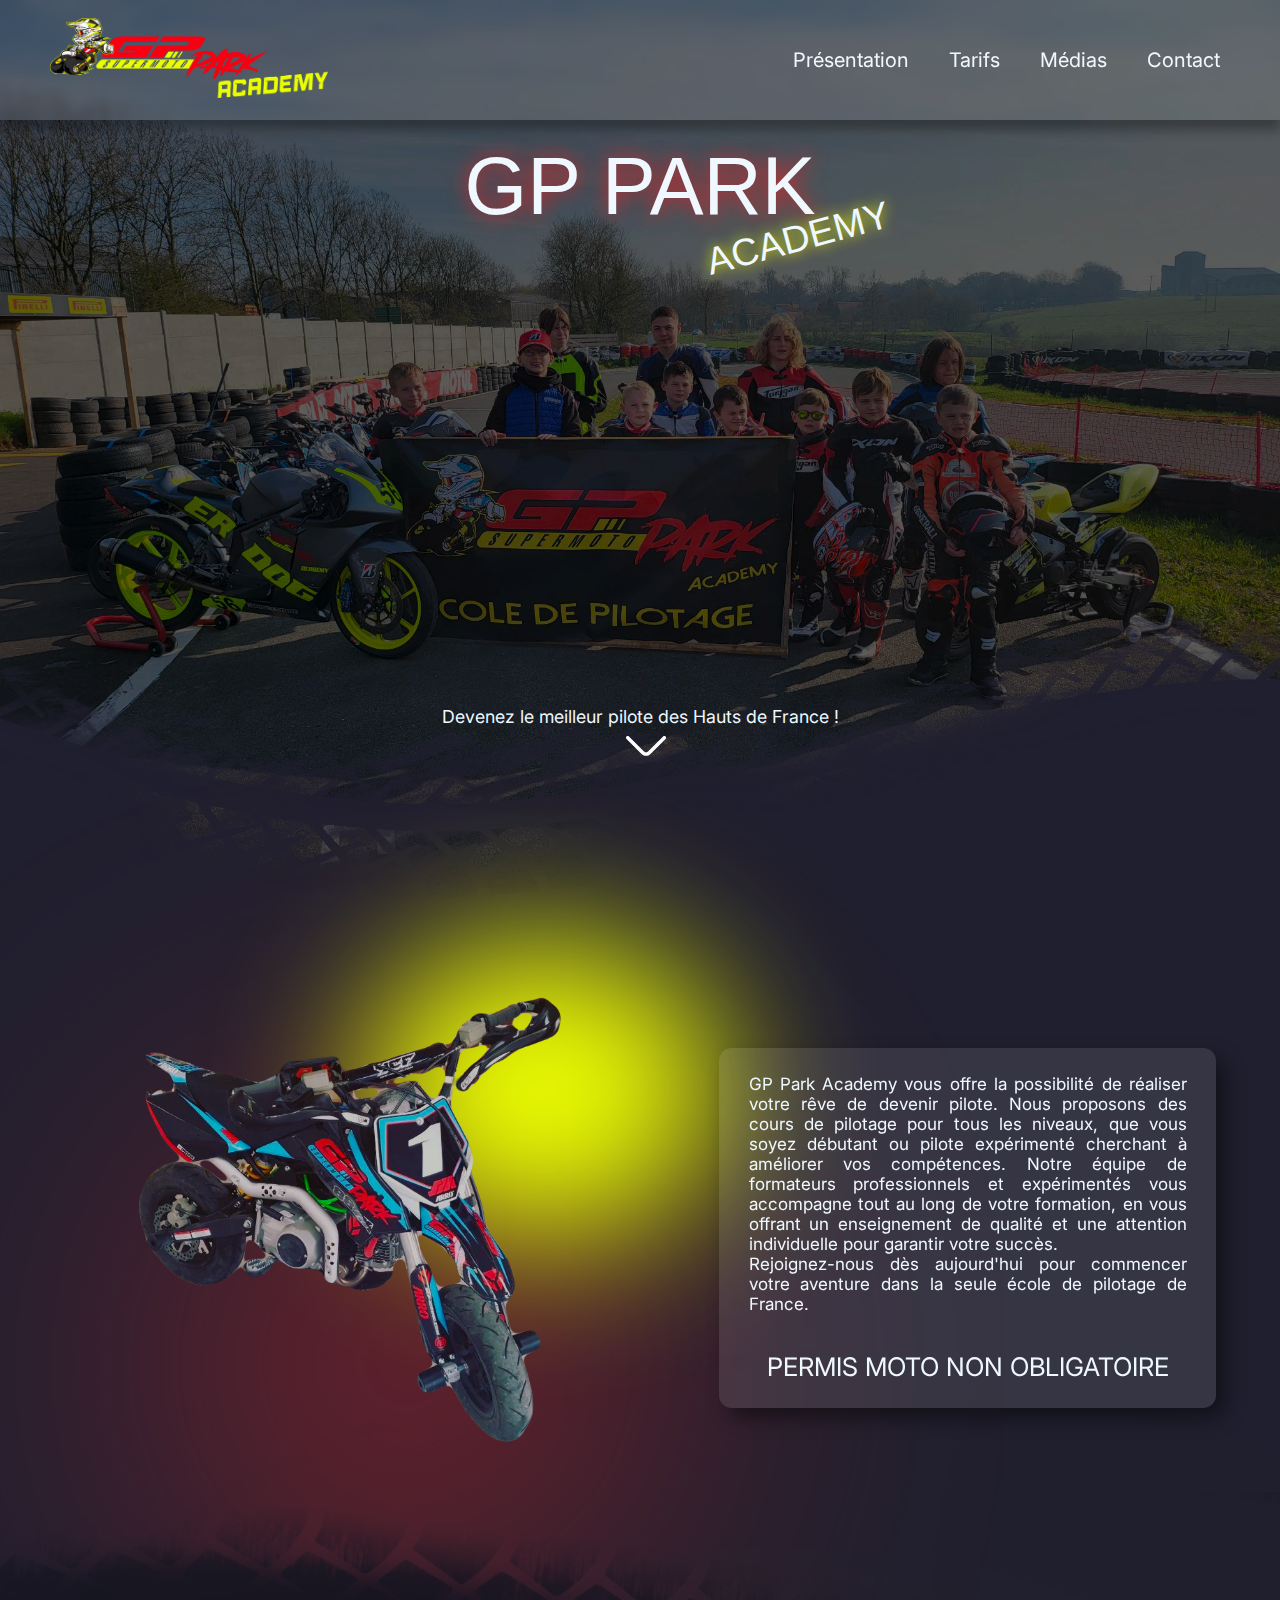
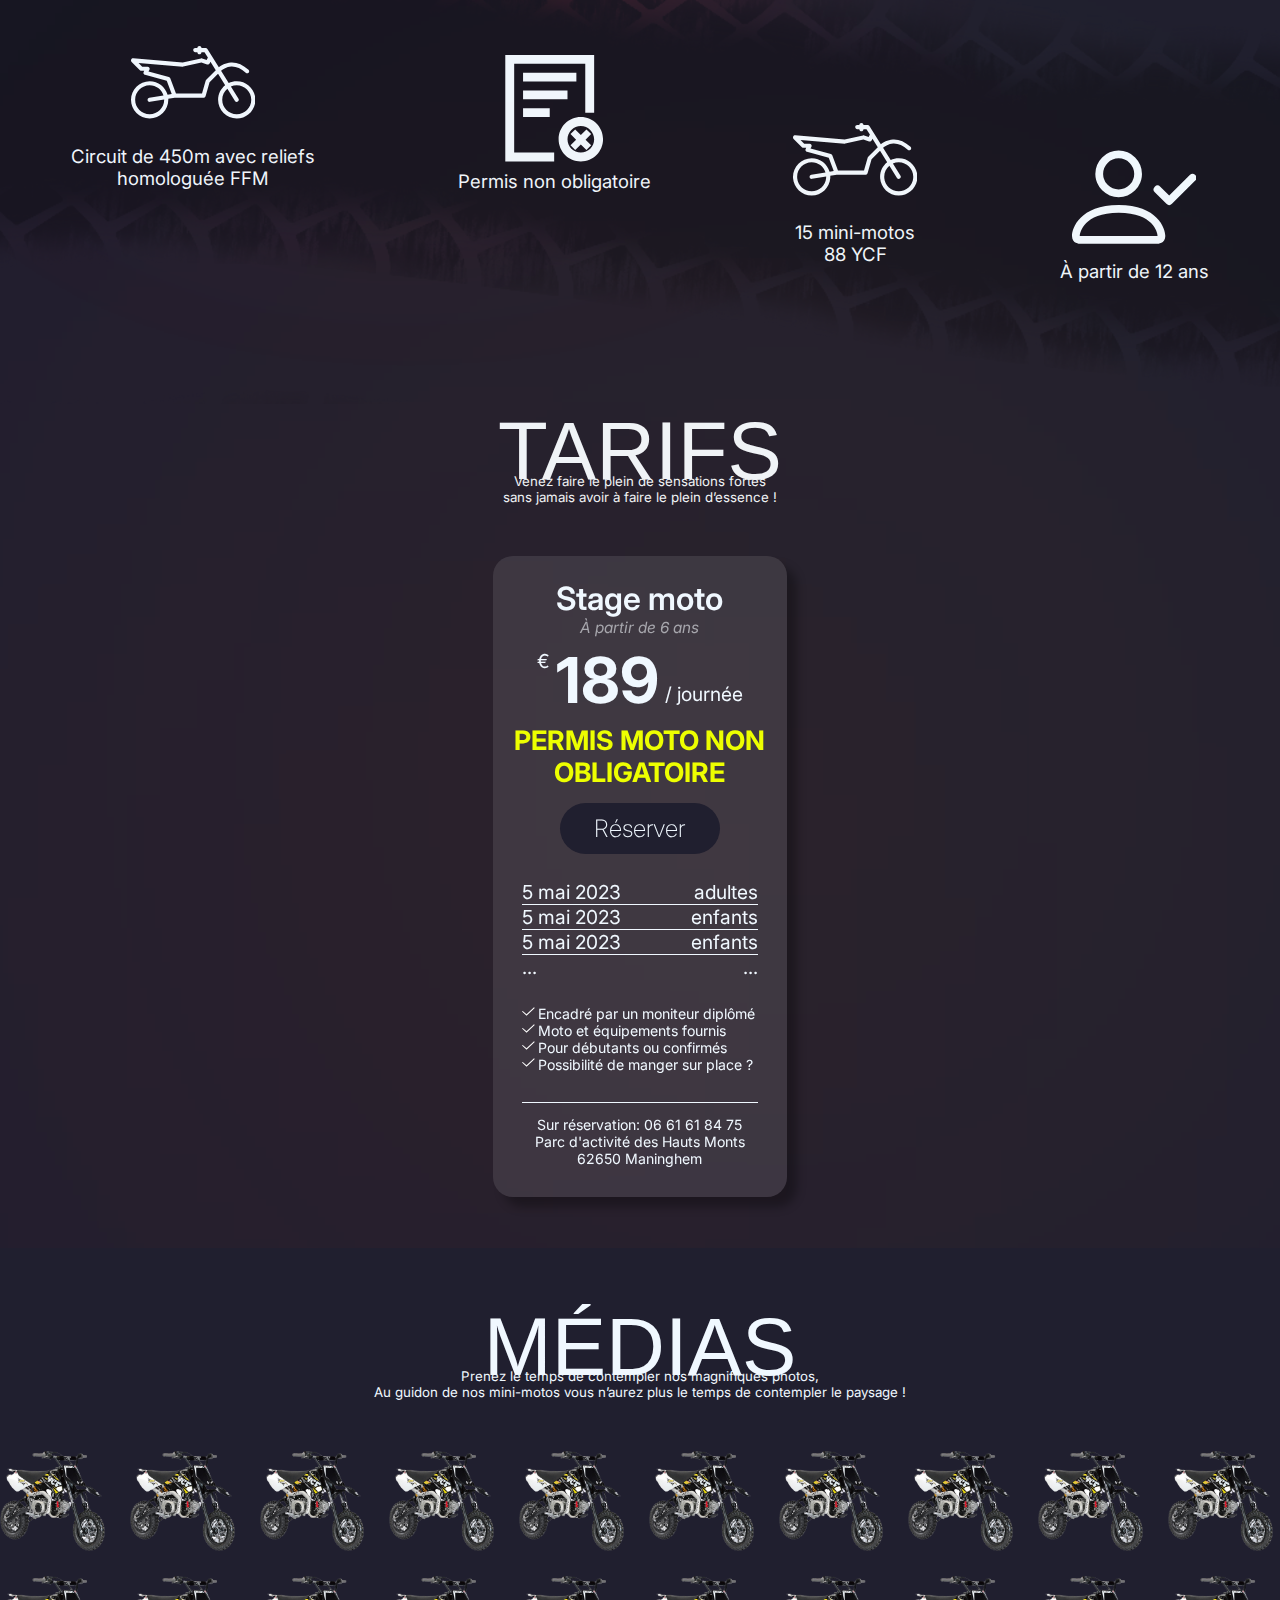
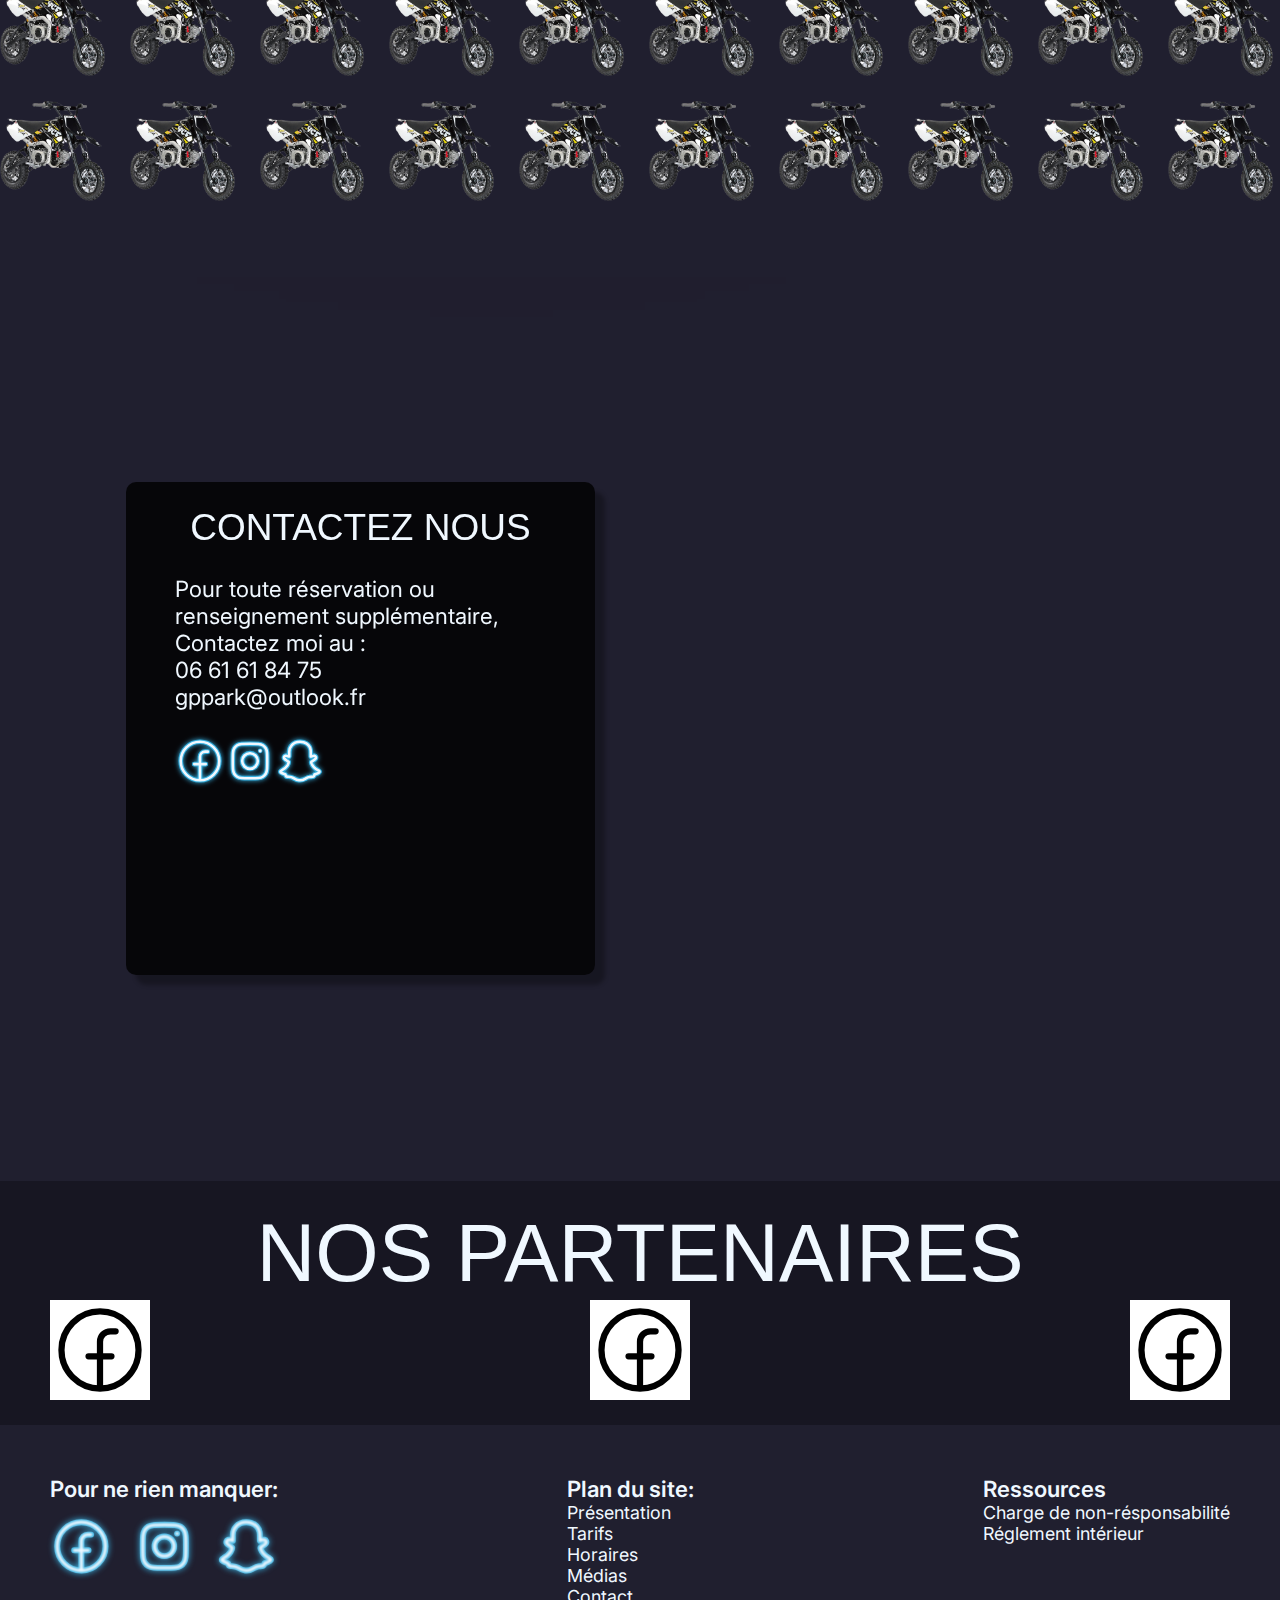
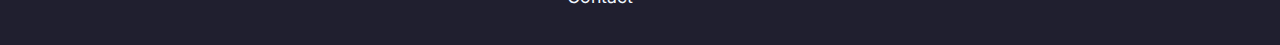
==== commit d671985a: "premiere mise en ligne" ====
--- a/academy.html
+++ b/academy.html
@@ -231,6 +231,49 @@
         
         <section class="contact" id="contact">
             <iframe src="https://www.google.com/maps/embed?pb=!1m18!1m12!1m3!1d1075.832038275509!2d1.9367810131190002!3d50.53935193379515!2m3!1f0!2f0!3f0!3m2!1i1024!2i768!4f13.1!3m3!1m2!1s0x47ddb7bc1f81a16d%3A0xe94670c4520cbb6f!2sGpPark%20Circuit%20Mini%20motos%20Supermotard%20YCF!5e1!3m2!1sfr!2sfr!4v1682284176110!5m2!1sfr!2sfr" style="border:0;" allowfullscreen="" loading="lazy" referrerpolicy="no-referrer-when-downgrade"></iframe>
+            <div class="contact--details">
+                <h1 class="contact-details--title">CONTACTEZ NOUS</h1>
+                <p class="contact-details--description">
+                    Pour toute réservation ou renseignement supplémentaire, <br> Contactez moi au : <br> 06 61 61 84 75 <br> gppark@outlook.fr
+                </p>
+                <ul class="contact--social-media">
+                    <li>
+                        <a href="#">
+                            <svg viewBox="0 0 192 192" xmlns="http://www.w3.org/2000/svg" fill="none">
+                                <path class="shadow" stroke="var(--blue)" stroke-linecap="round" stroke-width="18" d="M96 170c40.869 0 74-33.131 74-74 0-40.87-33.131-74-74-74-40.87 0-74 33.13-74 74 0 40.869 33.13 74 74 74Zm0 0v-62m30-48h-10c-11.046 0-20 8.954-20 20v28m0 0H74m22 0h22"/>
+                                <path class="blur" stroke="var(--text-color)" stroke-linecap="round" stroke-width="10" d="M96 170c40.869 0 74-33.131 74-74 0-40.87-33.131-74-74-74-40.87 0-74 33.13-74 74 0 40.869 33.13 74 74 74Zm0 0v-62m30-48h-10c-11.046 0-20 8.954-20 20v28m0 0H74m22 0h22"/>
+                            </svg>
+                        </a>
+                    </li>
+                    <li>
+                        <a href="#">
+                            <svg viewBox="0 0 192 192" xmlns="http://www.w3.org/2000/svg" fill="none">
+                                <path class="shadow" stroke="var(--blue)" stroke-width="18" d="M96 162c-14.152 0-24.336-.007-32.276-.777-7.849-.761-12.87-2.223-16.877-4.741a36 36 0 0 1-11.33-11.329c-2.517-4.007-3.98-9.028-4.74-16.877C30.007 120.336 30 110.152 30 96c0-14.152.007-24.336.777-32.276.76-7.849 2.223-12.87 4.74-16.877a36 36 0 0 1 11.33-11.33c4.007-2.517 9.028-3.98 16.877-4.74C71.663 30.007 81.847 30 96 30c14.152 0 24.336.007 32.276.777 7.849.76 12.87 2.223 16.877 4.74a36 36 0 0 1 11.329 11.33c2.518 4.007 3.98 9.028 4.741 16.877.77 7.94.777 18.124.777 32.276 0 14.152-.007 24.336-.777 32.276-.761 7.849-2.223 12.87-4.741 16.877a36 36 0 0 1-11.329 11.329c-4.007 2.518-9.028 3.98-16.877 4.741-7.94.77-18.124.777-32.276.777Z"/>
+                                <circle class="shadow" cx="96" cy="96" r="30" stroke="var(--blue)" stroke-width="18"/>
+                                <circle class="shadow" cx="135" cy="57" r="9" fill="var(--blue)"/>
+                                <path class="blur" stroke="var(--text-color)" stroke-width="10" d="M96 162c-14.152 0-24.336-.007-32.276-.777-7.849-.761-12.87-2.223-16.877-4.741a36 36 0 0 1-11.33-11.329c-2.517-4.007-3.98-9.028-4.74-16.877C30.007 120.336 30 110.152 30 96c0-14.152.007-24.336.777-32.276.76-7.849 2.223-12.87 4.74-16.877a36 36 0 0 1 11.33-11.33c4.007-2.517 9.028-3.98 16.877-4.74C71.663 30.007 81.847 30 96 30c14.152 0 24.336.007 32.276.777 7.849.76 12.87 2.223 16.877 4.74a36 36 0 0 1 11.329 11.33c2.518 4.007 3.98 9.028 4.741 16.877.77 7.94.777 18.124.777 32.276 0 14.152-.007 24.336-.777 32.276-.761 7.849-2.223 12.87-4.741 16.877a36 36 0 0 1-11.329 11.329c-4.007 2.518-9.028 3.98-16.877 4.741-7.94.77-18.124.777-32.276.777Z"/>
+                                <circle class="blur" cx="96" cy="96" r="30" stroke="var(--text-color)" stroke-width="10"/>
+                                <circle class="blur" cx="135" cy="57" r="6" fill="var(--text-color)"/>
+                            </svg>
+                        </a>
+                    </li>
+                    <li>
+                        <a href="#">
+                            <svg viewBox="0 0 192 192" xmlns="http://www.w3.org/2000/svg" fill="none">
+                                <path class="shadow" stroke="var(--blue)" stroke-linejoin="round" stroke-width="18" d="M95.918 22.002c-11.963-.087-24.145 4.54-32.031 13.717-6.995 7.405-9.636 17.901-9.284 27.868-.03 5.119.032 10.237.05 15.355-4.901-1.217-9.873-4.624-15.063-2.937-4.422 1.313-6.267 7.088-3.596 10.791 2.876 3.761 7.346 5.907 11.08 8.71 1.837 1.5 4.313 2.571 5.68 4.499-.001 4.62-2.425 8.897-4.722 12.786-5.597 8.802-14.342 15.531-23.705 20.18-2.39 1.035-4.59 4.144-2.473 6.499 3.862 3.622 9.327 4.778 14.195 6.486 2.047.64 5.078 1.34 4.886 4.084.335 2.923 2.205 6.066 5.492 6.078 7.873.91 16.289.522 23.345 4.741 6.917 4.006 14.037 8.473 22.255 8.96 8.188.767 16.623-.888 23.642-5.255 5.23-2.884 10.328-6.477 16.456-7.061 5.155-1.206 10.702-.151 15.685-2.072 3.193-1.367 2.762-5.244 4.104-7.808 2.532-1.747 5.77-1.948 8.59-3.102 3.687-1.47 8.335-2.599 10.268-6.413 1.148-3.038-2.312-4.698-4.453-5.88-11.38-5.874-21.631-14.921-26.121-27.191-.496-1.936-2.279-4.834.084-6.255 4.953-4.176 11.413-6.575 15.514-11.715 3.103-3.884.941-10.55-4.141-11.322-4.928-.78-9.525 1.893-14.152 3.127-.404-8.53.502-17.232-.776-25.746-2.429-13.808-13.514-25.157-26.813-29.124-4.521-1.401-9.266-2.037-13.996-2Z"/>
+                                <path class="blur" stroke="var(--text-color)" stroke-linejoin="round" stroke-width="10" d="M95.918 22.002c-11.963-.087-24.145 4.54-32.031 13.717-6.995 7.405-9.636 17.901-9.284 27.868-.03 5.119.032 10.237.05 15.355-4.901-1.217-9.873-4.624-15.063-2.937-4.422 1.313-6.267 7.088-3.596 10.791 2.876 3.761 7.346 5.907 11.08 8.71 1.837 1.5 4.313 2.571 5.68 4.499-.001 4.62-2.425 8.897-4.722 12.786-5.597 8.802-14.342 15.531-23.705 20.18-2.39 1.035-4.59 4.144-2.473 6.499 3.862 3.622 9.327 4.778 14.195 6.486 2.047.64 5.078 1.34 4.886 4.084.335 2.923 2.205 6.066 5.492 6.078 7.873.91 16.289.522 23.345 4.741 6.917 4.006 14.037 8.473 22.255 8.96 8.188.767 16.623-.888 23.642-5.255 5.23-2.884 10.328-6.477 16.456-7.061 5.155-1.206 10.702-.151 15.685-2.072 3.193-1.367 2.762-5.244 4.104-7.808 2.532-1.747 5.77-1.948 8.59-3.102 3.687-1.47 8.335-2.599 10.268-6.413 1.148-3.038-2.312-4.698-4.453-5.88-11.38-5.874-21.631-14.921-26.121-27.191-.496-1.936-2.279-4.834.084-6.255 4.953-4.176 11.413-6.575 15.514-11.715 3.103-3.884.941-10.55-4.141-11.322-4.928-.78-9.525 1.893-14.152 3.127-.404-8.53.502-17.232-.776-25.746-2.429-13.808-13.514-25.157-26.813-29.124-4.521-1.401-9.266-2.037-13.996-2Z"/>
+                            </svg>
+                        </a>
+                    </li>
+                </ul>
+            </div>
+        </section>
+
+        <section class="partners">
+            <h1 class="partners--title">Nos partenaires</h1>
+            <img src="img/facebook-icon.svg" alt="">
+            <img src="img/facebook-icon.svg" alt="">
+            <img src="img/facebook-icon.svg" alt="">
         </section>
     </main>
     
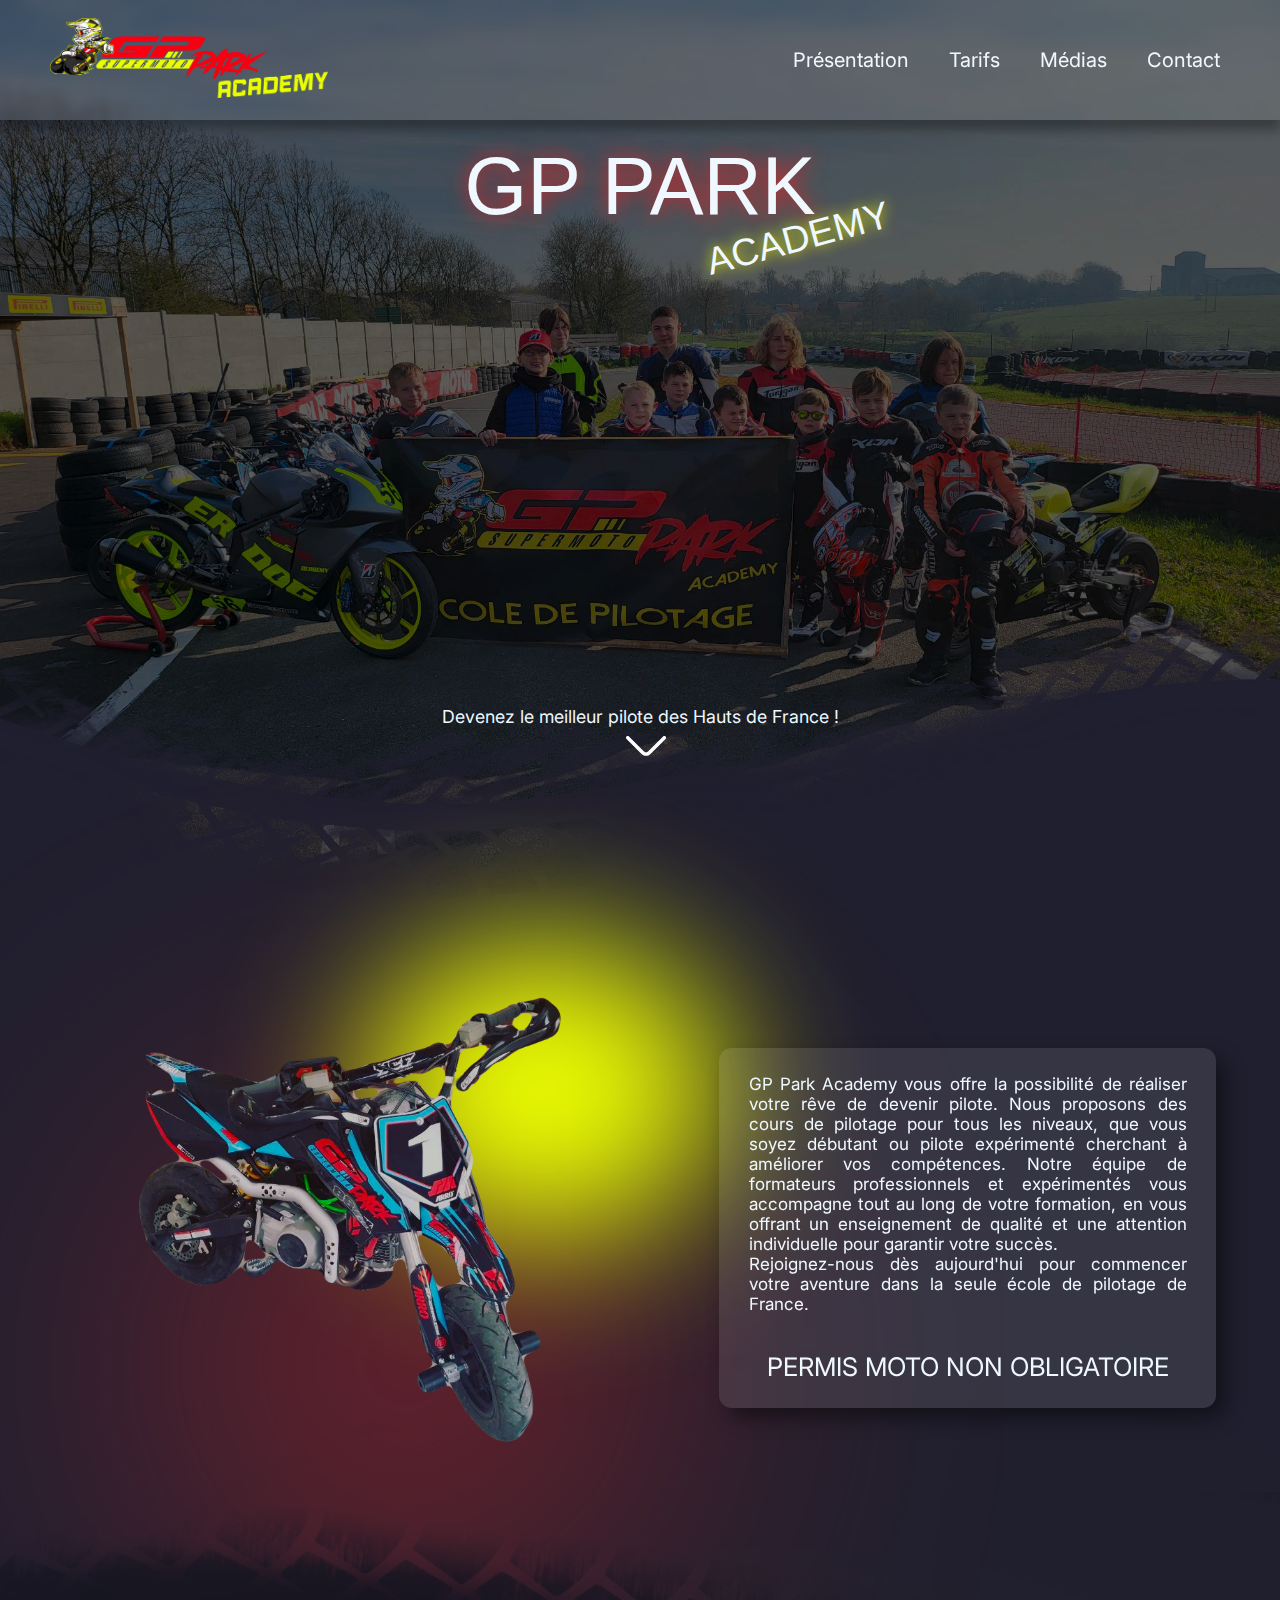
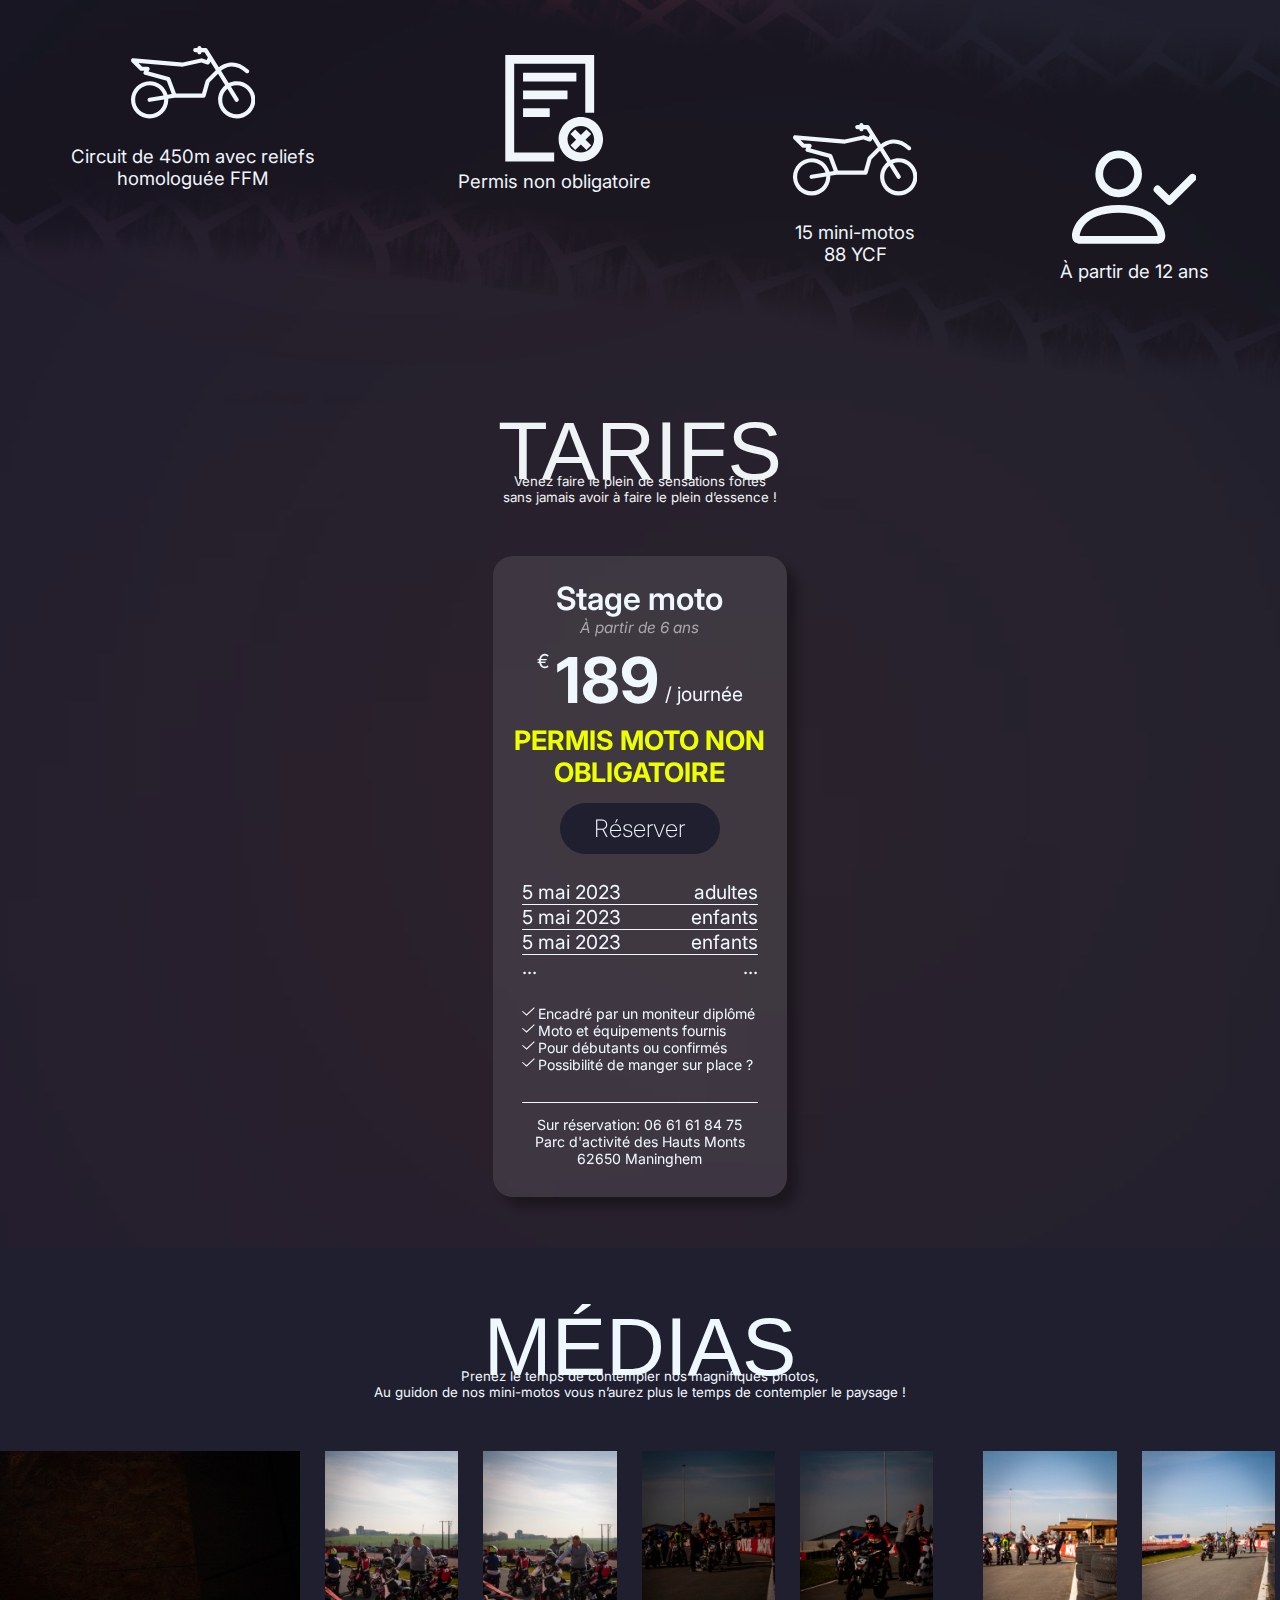
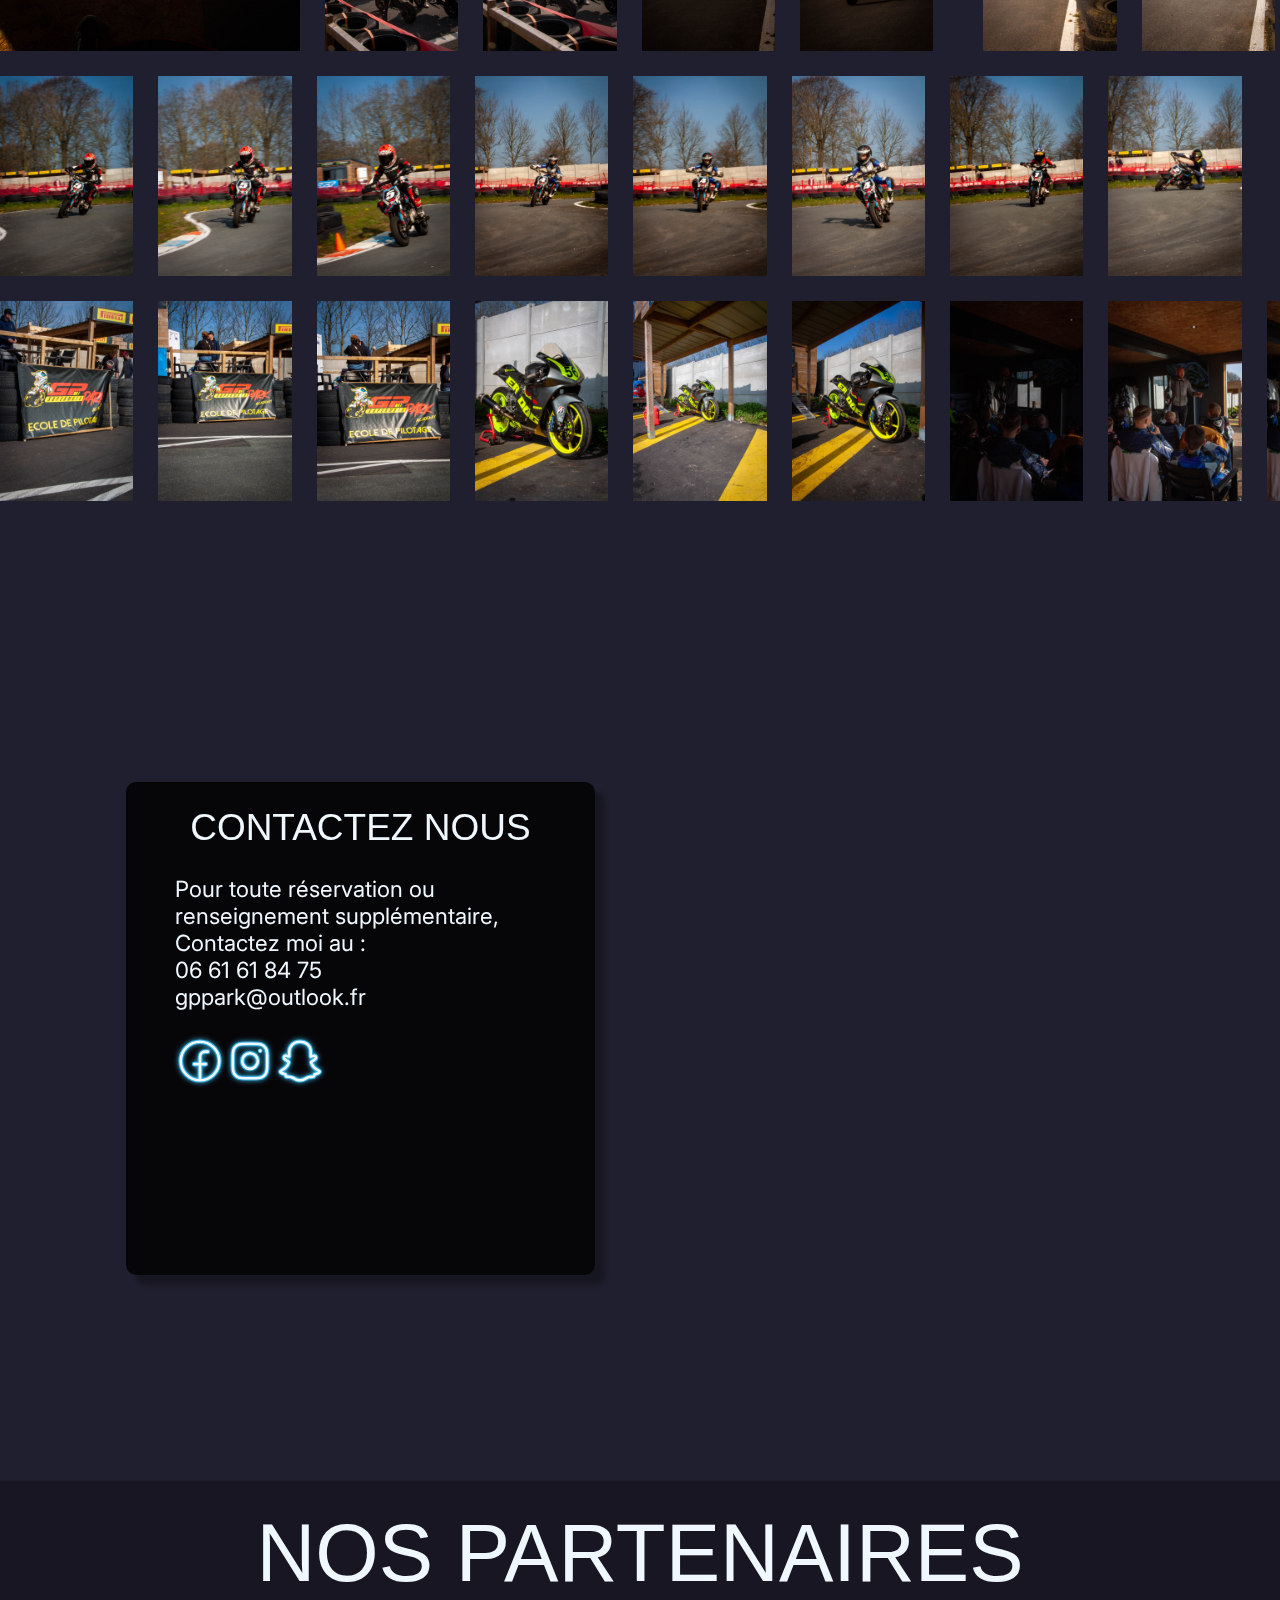
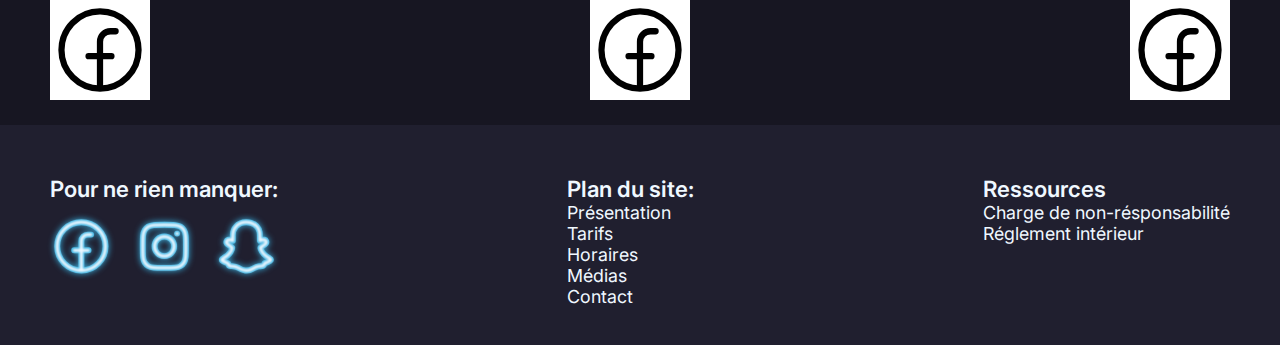
==== commit 128a45c2: "Ajout des photos academy" ====
--- a/academy.html
+++ b/academy.html
@@ -188,43 +188,329 @@
             </p>
             <div class="pictures--gallery">
                 <div class="gallery-first-row">
-                    <img src="img/moto.png" alt="">
-                    <img src="img/moto.png" alt="">
-                    <img src="img/moto.png" alt="">
-                    <img src="img/moto.png" alt="">
-                    <img src="img/moto.png" alt="">
-                    <img src="img/moto.png" alt="">
-                    <img src="img/moto.png" alt="">
-                    <img src="img/moto.png" alt="">
-                    <img src="img/moto.png" alt="">
-                    <img src="img/moto.png" alt="">
-                    <img src="img/moto.png" alt="">
+                    <img src="img/gallery/academy/2023-04-09_01907.jpg" alt="">
+                    <img src="img/gallery/academy/2023-04-09_01908.jpg" alt="">
+                    <img src="img/gallery/academy/2023-04-09_01909.jpg" alt="">
+                    <img src="img/gallery/academy/2023-04-09_01910.jpg" alt="">
+                    <img src="img/gallery/academy/2023-04-09_01911.jpg" alt="">
+                    <img src="img/gallery/academy/2023-04-09_01912.jpg" alt="">
+                    <img src="img/gallery/academy/2023-04-09_01913.jpg" alt="">
+                    <img src="img/gallery/academy/2023-04-09_01914.jpg" alt="">
+                    <img src="img/gallery/academy/2023-04-09_01915.jpg" alt="">
+                    <img src="img/gallery/academy/2023-04-09_01916.jpg" alt="">
+                    <img src="img/gallery/academy/2023-04-09_01917.jpg" alt="">
+                    <img src="img/gallery/academy/2023-04-09_01918.jpg" alt="">
+                    <img src="img/gallery/academy/2023-04-09_01919.jpg" alt="">
+                    <img src="img/gallery/academy/2023-04-09_01920.jpg" alt="">
+                    <img src="img/gallery/academy/2023-04-09_01921.jpg" alt="">
+                    <img src="img/gallery/academy/2023-04-09_01922.jpg" alt="">
+                    <img src="img/gallery/academy/2023-04-09_01923.jpg" alt="">
+                    <img src="img/gallery/academy/2023-04-09_01924.jpg" alt="">
+                    <img src="img/gallery/academy/2023-04-09_01925.jpg" alt="">
+                    <img src="img/gallery/academy/2023-04-09_01926.jpg" alt="">
+                    <img src="img/gallery/academy/2023-04-09_01927.jpg" alt="">
+                    <img src="img/gallery/academy/2023-04-09_01928.jpg" alt="">
+                    <img src="img/gallery/academy/2023-04-09_01929.jpg" alt="">
+                    <img src="img/gallery/academy/2023-04-09_01930.jpg" alt="">
+                    <img src="img/gallery/academy/2023-04-09_01931.jpg" alt="">
+                    <img src="img/gallery/academy/2023-04-09_01932.jpg" alt="">
+                    <img src="img/gallery/academy/2023-04-09_01933.jpg" alt="">
+                    <img src="img/gallery/academy/2023-04-09_01934.jpg" alt="">
+                    <img src="img/gallery/academy/2023-04-09_01935.jpg" alt="">
+                    <img src="img/gallery/academy/2023-04-09_01936.jpg" alt="">
+                    <img src="img/gallery/academy/2023-04-09_01937.jpg" alt="">
+                    <img src="img/gallery/academy/2023-04-09_01938.jpg" alt="">
+                    <img src="img/gallery/academy/2023-04-09_01939.jpg" alt="">
+                    <img src="img/gallery/academy/2023-04-09_01940.jpg" alt="">
+                    <img src="img/gallery/academy/2023-04-09_01941.jpg" alt="">
+                    <img src="img/gallery/academy/2023-04-09_01942.jpg" alt="">
+                    <img src="img/gallery/academy/2023-04-09_01943.jpg" alt="">
+                    <img src="img/gallery/academy/2023-04-09_01944.jpg" alt="">
+                    <img src="img/gallery/academy/2023-04-09_01945.jpg" alt="">
+                    <img src="img/gallery/academy/2023-04-09_01946.jpg" alt="">
+                    <img src="img/gallery/academy/2023-04-09_01947.jpg" alt="">
+                    <img src="img/gallery/academy/2023-04-09_01948.jpg" alt="">
+                    <img src="img/gallery/academy/2023-04-09_01949.jpg" alt="">
+                    <img src="img/gallery/academy/2023-04-09_01950.jpg" alt="">
+                    <img src="img/gallery/academy/2023-04-09_01951.jpg" alt="">
+                    <img src="img/gallery/academy/2023-04-09_01952.jpg" alt="">
+                    <img src="img/gallery/academy/2023-04-09_01953.jpg" alt="">
+                    <img src="img/gallery/academy/2023-04-09_01954.jpg" alt="">
+                    <img src="img/gallery/academy/2023-04-09_01955.jpg" alt="">
+                    <img src="img/gallery/academy/2023-04-09_01956.jpg" alt="">
+                    <img src="img/gallery/academy/2023-04-09_01957.jpg" alt="">
+                    <img src="img/gallery/academy/2023-04-09_01958.jpg" alt="">
+                    <img src="img/gallery/academy/2023-04-09_01959.jpg" alt="">
+                    <img src="img/gallery/academy/2023-04-09_01960.jpg" alt="">
+                    <img src="img/gallery/academy/2023-04-09_01961.jpg" alt="">
+                    <img src="img/gallery/academy/2023-04-09_01962.jpg" alt="">
+                    <img src="img/gallery/academy/2023-04-09_01963.jpg" alt="">
+                    <img src="img/gallery/academy/2023-04-09_01964.jpg" alt="">
+                    <img src="img/gallery/academy/2023-04-09_01965.jpg" alt="">
+                    <img src="img/gallery/academy/2023-04-09_01966.jpg" alt="">
+                    <img src="img/gallery/academy/2023-04-09_01967.jpg" alt="">
+                    <img src="img/gallery/academy/2023-04-09_01968.jpg" alt="">
+                    <img src="img/gallery/academy/2023-04-09_01969.jpg" alt="">
+                    <img src="img/gallery/academy/2023-04-09_01970.jpg" alt="">
+                    <img src="img/gallery/academy/2023-04-09_01971.jpg" alt="">
+                    <img src="img/gallery/academy/2023-04-09_01972.jpg" alt="">
+                    <img src="img/gallery/academy/2023-04-09_01973.jpg" alt="">
+                    <img src="img/gallery/academy/2023-04-09_01974.jpg" alt="">
+                    <img src="img/gallery/academy/2023-04-09_01975.jpg" alt="">
+                    <img src="img/gallery/academy/2023-04-09_01976.jpg" alt="">
+                    <img src="img/gallery/academy/2023-04-09_01977.jpg" alt="">
+                    <img src="img/gallery/academy/2023-04-09_01978.jpg" alt="">
+                    <img src="img/gallery/academy/2023-04-09_01979.jpg" alt="">
+                    <img src="img/gallery/academy/2023-04-09_01980.jpg" alt="">
+                    <img src="img/gallery/academy/2023-04-09_01981.jpg" alt="">
+                    <img src="img/gallery/academy/2023-04-09_01982.jpg" alt="">
+                    <img src="img/gallery/academy/2023-04-09_01983.jpg" alt="">
+                    <img src="img/gallery/academy/2023-04-09_01984.jpg" alt="">
+                    <img src="img/gallery/academy/2023-04-09_01985.jpg" alt="">
+                    <img src="img/gallery/academy/2023-04-09_01986.jpg" alt="">
+                    <img src="img/gallery/academy/2023-04-09_01987.jpg" alt="">
+                    <img src="img/gallery/academy/2023-04-09_01988.jpg" alt="">
+                    <img src="img/gallery/academy/2023-04-09_01989.jpg" alt="">
+                    <img src="img/gallery/academy/2023-04-09_01990.jpg" alt="">
+                    <img src="img/gallery/academy/2023-04-09_01991.jpg" alt="">
+                    <img src="img/gallery/academy/2023-04-09_01992.jpg" alt="">
+                    <img src="img/gallery/academy/2023-04-09_01993.jpg" alt="">
+                    <img src="img/gallery/academy/2023-04-09_01994.jpg" alt="">
+                    <img src="img/gallery/academy/2023-04-09_01995.jpg" alt="">
+                    <img src="img/gallery/academy/2023-04-09_01996.jpg" alt="">
+                    <img src="img/gallery/academy/2023-04-09_01997.jpg" alt="">
+                    <img src="img/gallery/academy/2023-04-09_01998.jpg" alt="">
+                    <img src="img/gallery/academy/2023-04-09_01999.jpg" alt="">
+                    <img src="img/gallery/academy/2023-04-09_02000.jpg" alt="">
+                    <img src="img/gallery/academy/2023-04-09_02001.jpg" alt="">
+                    <img src="img/gallery/academy/2023-04-09_02002.jpg" alt="">
+                    <img src="img/gallery/academy/2023-04-09_02003.jpg" alt="">
+                    <img src="img/gallery/academy/2023-04-09_02004.jpg" alt="">
+                    <img src="img/gallery/academy/2023-04-09_02005.jpg" alt="">
+                    <img src="img/gallery/academy/2023-04-09_02006.jpg" alt="">
+                    <img src="img/gallery/academy/2023-04-09_02007.jpg" alt="">
+                    <img src="img/gallery/academy/2023-04-09_02008.jpg" alt="">
+                    <img src="img/gallery/academy/2023-04-09_02009.jpg" alt="">
+                    <img src="img/gallery/academy/2023-04-09_02010.jpg" alt="">
+                    <img src="img/gallery/academy/2023-04-09_02011.jpg" alt="">
+                    <img src="img/gallery/academy/2023-04-09_02012.jpg" alt="">
+                    <img src="img/gallery/academy/2023-04-09_02013.jpg" alt="">
                 </div>
                 <div class="gallery-second-row">
-                    <img src="img/moto.png" alt="">
-                    <img src="img/moto.png" alt="">
-                    <img src="img/moto.png" alt="">
-                    <img src="img/moto.png" alt="">
-                    <img src="img/moto.png" alt="">
-                    <img src="img/moto.png" alt="">
-                    <img src="img/moto.png" alt="">
-                    <img src="img/moto.png" alt="">
-                    <img src="img/moto.png" alt="">
-                    <img src="img/moto.png" alt="">
-                    <img src="img/moto.png" alt="">
+                    <img src="img/gallery/academy/2023-04-09_02014.jpg" alt="">
+                    <img src="img/gallery/academy/2023-04-09_02015.jpg" alt="">
+                    <img src="img/gallery/academy/2023-04-09_02016.jpg" alt="">
+                    <img src="img/gallery/academy/2023-04-09_02017.jpg" alt="">
+                    <img src="img/gallery/academy/2023-04-09_02018.jpg" alt="">
+                    <img src="img/gallery/academy/2023-04-09_02019.jpg" alt="">
+                    <img src="img/gallery/academy/2023-04-09_02020.jpg" alt="">
+                    <img src="img/gallery/academy/2023-04-09_02021.jpg" alt="">
+                    <img src="img/gallery/academy/2023-04-09_02022.jpg" alt="">
+                    <img src="img/gallery/academy/2023-04-09_02023.jpg" alt="">
+                    <img src="img/gallery/academy/2023-04-09_02024.jpg" alt="">
+                    <img src="img/gallery/academy/2023-04-09_02025.jpg" alt="">
+                    <img src="img/gallery/academy/2023-04-09_02026.jpg" alt="">
+                    <img src="img/gallery/academy/2023-04-09_02027.jpg" alt="">
+                    <img src="img/gallery/academy/2023-04-09_02028.jpg" alt="">
+                    <img src="img/gallery/academy/2023-04-09_02029.jpg" alt="">
+                    <img src="img/gallery/academy/2023-04-09_02030.jpg" alt="">
+                    <img src="img/gallery/academy/2023-04-09_02031.jpg" alt="">
+                    <img src="img/gallery/academy/2023-04-09_02032.jpg" alt="">
+                    <img src="img/gallery/academy/2023-04-09_02033.jpg" alt="">
+                    <img src="img/gallery/academy/2023-04-09_02034.jpg" alt="">
+                    <img src="img/gallery/academy/2023-04-09_02035.jpg" alt="">
+                    <img src="img/gallery/academy/2023-04-09_02036.jpg" alt="">
+                    <img src="img/gallery/academy/2023-04-09_02037.jpg" alt="">
+                    <img src="img/gallery/academy/2023-04-09_02038.jpg" alt="">
+                    <img src="img/gallery/academy/2023-04-09_02039.jpg" alt="">
+                    <img src="img/gallery/academy/2023-04-09_02040.jpg" alt="">
+                    <img src="img/gallery/academy/2023-04-09_02041.jpg" alt="">
+                    <img src="img/gallery/academy/2023-04-09_02042.jpg" alt="">
+                    <img src="img/gallery/academy/2023-04-09_02043.jpg" alt="">
+                    <img src="img/gallery/academy/2023-04-09_02044.jpg" alt="">
+                    <img src="img/gallery/academy/2023-04-09_02045.jpg" alt="">
+                    <img src="img/gallery/academy/2023-04-09_02046.jpg" alt="">
+                    <img src="img/gallery/academy/2023-04-09_02047.jpg" alt="">
+                    <img src="img/gallery/academy/2023-04-09_02048.jpg" alt="">
+                    <img src="img/gallery/academy/2023-04-09_02049.jpg" alt="">
+                    <img src="img/gallery/academy/2023-04-09_02050.jpg" alt="">
+                    <img src="img/gallery/academy/2023-04-09_02051.jpg" alt="">
+                    <img src="img/gallery/academy/2023-04-09_02052.jpg" alt="">
+                    <img src="img/gallery/academy/2023-04-09_02053.jpg" alt="">
+                    <img src="img/gallery/academy/2023-04-09_02054.jpg" alt="">
+                    <img src="img/gallery/academy/2023-04-09_02055.jpg" alt="">
+                    <img src="img/gallery/academy/2023-04-09_02056.jpg" alt="">
+                    <img src="img/gallery/academy/2023-04-09_02057.jpg" alt="">
+                    <img src="img/gallery/academy/2023-04-09_02058.jpg" alt="">
+                    <img src="img/gallery/academy/2023-04-09_02059.jpg" alt="">
+                    <img src="img/gallery/academy/2023-04-09_02060.jpg" alt="">
+                    <img src="img/gallery/academy/2023-04-09_02061.jpg" alt="">
+                    <img src="img/gallery/academy/2023-04-09_02062.jpg" alt="">
+                    <img src="img/gallery/academy/2023-04-09_02063.jpg" alt="">
+                    <img src="img/gallery/academy/2023-04-09_02064.jpg" alt="">
+                    <img src="img/gallery/academy/2023-04-09_02065.jpg" alt="">
+                    <img src="img/gallery/academy/2023-04-09_02066.jpg" alt="">
+                    <img src="img/gallery/academy/2023-04-09_02067.jpg" alt="">
+                    <img src="img/gallery/academy/2023-04-09_02068.jpg" alt="">
+                    <img src="img/gallery/academy/2023-04-09_02069.jpg" alt="">
+                    <img src="img/gallery/academy/2023-04-09_02070.jpg" alt="">
+                    <img src="img/gallery/academy/2023-04-09_02071.jpg" alt="">
+                    <img src="img/gallery/academy/2023-04-09_02072.jpg" alt="">
+                    <img src="img/gallery/academy/2023-04-09_02073.jpg" alt="">
+                    <img src="img/gallery/academy/2023-04-09_02074.jpg" alt="">
+                    <img src="img/gallery/academy/2023-04-09_02075.jpg" alt="">
+                    <img src="img/gallery/academy/2023-04-09_02076.jpg" alt="">
+                    <img src="img/gallery/academy/2023-04-09_02077.jpg" alt="">
+                    <img src="img/gallery/academy/2023-04-09_02078.jpg" alt="">
+                    <img src="img/gallery/academy/2023-04-09_02079.jpg" alt="">
+                    <img src="img/gallery/academy/2023-04-09_02080.jpg" alt="">
+                    <img src="img/gallery/academy/2023-04-09_02081.jpg" alt="">
+                    <img src="img/gallery/academy/2023-04-09_02082.jpg" alt="">
+                    <img src="img/gallery/academy/2023-04-09_02083.jpg" alt="">
+                    <img src="img/gallery/academy/2023-04-09_02084.jpg" alt="">
+                    <img src="img/gallery/academy/2023-04-09_02085.jpg" alt="">
+                    <img src="img/gallery/academy/2023-04-09_02086.jpg" alt="">
+                    <img src="img/gallery/academy/2023-04-09_02087.jpg" alt="">
+                    <img src="img/gallery/academy/2023-04-09_02088.jpg" alt="">
+                    <img src="img/gallery/academy/2023-04-09_02089.jpg" alt="">
+                    <img src="img/gallery/academy/2023-04-09_02090.jpg" alt="">
+                    <img src="img/gallery/academy/2023-04-09_02091.jpg" alt="">
+                    <img src="img/gallery/academy/2023-04-09_02092.jpg" alt="">
+                    <img src="img/gallery/academy/2023-04-09_02093.jpg" alt="">
+                    <img src="img/gallery/academy/2023-04-09_02094.jpg" alt="">
+                    <img src="img/gallery/academy/2023-04-09_02095.jpg" alt="">
+                    <img src="img/gallery/academy/2023-04-09_02096.jpg" alt="">
+                    <img src="img/gallery/academy/2023-04-09_02097.jpg" alt="">
                 </div>
                 <div class="gallery-third-row">
-                    <img src="img/moto.png" alt="">
-                    <img src="img/moto.png" alt="">
-                    <img src="img/moto.png" alt="">
-                    <img src="img/moto.png" alt="">
-                    <img src="img/moto.png" alt="">
-                    <img src="img/moto.png" alt="">
-                    <img src="img/moto.png" alt="">
-                    <img src="img/moto.png" alt="">
-                    <img src="img/moto.png" alt="">
-                    <img src="img/moto.png" alt="">
-                    <img src="img/moto.png" alt="">
+                    <img src="img/gallery/academy/2023-04-09_02098.jpg" alt="">
+                    <img src="img/gallery/academy/2023-04-09_02099.jpg" alt="">
+                    <img src="img/gallery/academy/2023-04-09_02100.jpg" alt="">
+                    <img src="img/gallery/academy/2023-04-09_02101.jpg" alt="">
+                    <img src="img/gallery/academy/2023-04-09_02102.jpg" alt="">
+                    <img src="img/gallery/academy/2023-04-09_02103.jpg" alt="">
+                    <img src="img/gallery/academy/2023-04-09_02104.jpg" alt="">
+                    <img src="img/gallery/academy/2023-04-09_02105.jpg" alt="">
+                    <img src="img/gallery/academy/2023-04-09_02106.jpg" alt="">
+                    <img src="img/gallery/academy/2023-04-09_02107.jpg" alt="">
+                    <img src="img/gallery/academy/2023-04-09_02108.jpg" alt="">
+                    <img src="img/gallery/academy/2023-04-09_02109.jpg" alt="">
+                    <img src="img/gallery/academy/2023-04-09_02110.jpg" alt="">
+                    <img src="img/gallery/academy/2023-04-09_02111.jpg" alt="">
+                    <img src="img/gallery/academy/2023-04-09_02112.jpg" alt="">
+                    <img src="img/gallery/academy/2023-04-09_02113.jpg" alt="">
+                    <img src="img/gallery/academy/2023-04-09_02114.jpg" alt="">
+                    <img src="img/gallery/academy/2023-04-09_02115.jpg" alt="">
+                    <img src="img/gallery/academy/2023-04-09_02116.jpg" alt="">
+                    <img src="img/gallery/academy/2023-04-09_02117.jpg" alt="">
+                    <img src="img/gallery/academy/2023-04-09_02118.jpg" alt="">
+                    <img src="img/gallery/academy/2023-04-09_02119.jpg" alt="">
+                    <img src="img/gallery/academy/2023-04-09_02120.jpg" alt="">
+                    <img src="img/gallery/academy/2023-04-09_02121.jpg" alt="">
+                    <img src="img/gallery/academy/2023-04-09_02122.jpg" alt="">
+                    <img src="img/gallery/academy/2023-04-09_02123.jpg" alt="">
+                    <img src="img/gallery/academy/2023-04-09_02124.jpg" alt="">
+                    <img src="img/gallery/academy/2023-04-09_02125.jpg" alt="">
+                    <img src="img/gallery/academy/2023-04-09_02126.jpg" alt="">
+                    <img src="img/gallery/academy/2023-04-09_02127.jpg" alt="">
+                    <img src="img/gallery/academy/2023-04-09_02128.jpg" alt="">
+                    <img src="img/gallery/academy/2023-04-09_02129.jpg" alt="">
+                    <img src="img/gallery/academy/2023-04-09_02130.jpg" alt="">
+                    <img src="img/gallery/academy/2023-04-09_02131.jpg" alt="">
+                    <img src="img/gallery/academy/2023-04-09_02132.jpg" alt="">
+                    <img src="img/gallery/academy/2023-04-09_02133.jpg" alt="">
+                    <img src="img/gallery/academy/2023-04-09_02134.jpg" alt="">
+                    <img src="img/gallery/academy/2023-04-09_02135.jpg" alt="">
+                    <img src="img/gallery/academy/2023-04-09_02136.jpg" alt="">
+                    <img src="img/gallery/academy/2023-04-09_02137.jpg" alt="">
+                    <img src="img/gallery/academy/2023-04-09_02138.jpg" alt="">
+                    <img src="img/gallery/academy/2023-04-09_02139.jpg" alt="">
+                    <img src="img/gallery/academy/2023-04-09_02140.jpg" alt="">
+                    <img src="img/gallery/academy/2023-04-09_02141.jpg" alt="">
+                    <img src="img/gallery/academy/2023-04-09_02142.jpg" alt="">
+                    <img src="img/gallery/academy/2023-04-09_02143.jpg" alt="">
+                    <img src="img/gallery/academy/2023-04-09_02144.jpg" alt="">
+                    <img src="img/gallery/academy/2023-04-09_02145.jpg" alt="">
+                    <img src="img/gallery/academy/2023-04-09_02146.jpg" alt="">
+                    <img src="img/gallery/academy/2023-04-09_02147.jpg" alt="">
+                    <img src="img/gallery/academy/2023-04-09_02148.jpg" alt="">
+                    <img src="img/gallery/academy/2023-04-09_02149.jpg" alt="">
+                    <img src="img/gallery/academy/2023-04-09_02150.jpg" alt="">
+                    <img src="img/gallery/academy/2023-04-09_02151.jpg" alt="">
+                    <img src="img/gallery/academy/2023-04-09_02152.jpg" alt="">
+                    <img src="img/gallery/academy/2023-04-09_02153.jpg" alt="">
+                    <img src="img/gallery/academy/2023-04-09_02154.jpg" alt="">
+                    <img src="img/gallery/academy/2023-04-09_02155.jpg" alt="">
+                    <img src="img/gallery/academy/2023-04-09_02156.jpg" alt="">
+                    <img src="img/gallery/academy/2023-04-09_02157.jpg" alt="">
+                    <img src="img/gallery/academy/2023-04-09_02158.jpg" alt="">
+                    <img src="img/gallery/academy/2023-04-09_02159.jpg" alt="">
+                    <img src="img/gallery/academy/2023-04-09_02160.jpg" alt="">
+                    <img src="img/gallery/academy/2023-04-09_02161.jpg" alt="">
+                    <img src="img/gallery/academy/2023-04-09_02162.jpg" alt="">
+                    <img src="img/gallery/academy/2023-04-09_02163.jpg" alt="">
+                    <img src="img/gallery/academy/2023-04-09_02164.jpg" alt="">
+                    <img src="img/gallery/academy/2023-04-09_02165.jpg" alt="">
+                    <img src="img/gallery/academy/2023-04-09_02166.jpg" alt="">
+                    <img src="img/gallery/academy/2023-04-09_02167.jpg" alt="">
+                    <img src="img/gallery/academy/2023-04-09_02168.jpg" alt="">
+                    <img src="img/gallery/academy/2023-04-09_02169.jpg" alt="">
+                    <img src="img/gallery/academy/2023-04-09_02170.jpg" alt="">
+                    <img src="img/gallery/academy/2023-04-09_02171.jpg" alt="">
+                    <img src="img/gallery/academy/2023-04-09_02172.jpg" alt="">
+                    <img src="img/gallery/academy/2023-04-09_02173.jpg" alt="">
+                    <img src="img/gallery/academy/2023-04-09_02174.jpg" alt="">
+                    <img src="img/gallery/academy/2023-04-09_02175.jpg" alt="">
+                    <img src="img/gallery/academy/2023-04-09_02176.jpg" alt="">
+                    <img src="img/gallery/academy/2023-04-09_02177.jpg" alt="">
+                    <img src="img/gallery/academy/2023-04-09_02178.jpg" alt="">
+                    <img src="img/gallery/academy/2023-04-09_02179.jpg" alt="">
+                    <img src="img/gallery/academy/2023-04-09_02180.jpg" alt="">
+                    <img src="img/gallery/academy/2023-04-09_02181.jpg" alt="">
+                    <img src="img/gallery/academy/2023-04-09_02182.jpg" alt="">
+                    <img src="img/gallery/academy/2023-04-09_02183.jpg" alt="">
+                    <img src="img/gallery/academy/2023-04-09_02184.jpg" alt="">
+                    <img src="img/gallery/academy/2023-04-09_02185.jpg" alt="">
+                    <img src="img/gallery/academy/2023-04-09_02186.jpg" alt="">
+                    <img src="img/gallery/academy/2023-04-09_02187.jpg" alt="">
+                    <img src="img/gallery/academy/2023-04-09_02188.jpg" alt="">
+                    <img src="img/gallery/academy/2023-04-09_02189.jpg" alt="">
+                    <img src="img/gallery/academy/2023-04-09_02190.jpg" alt="">
+                    <img src="img/gallery/academy/2023-04-09_02191.jpg" alt="">
+                    <img src="img/gallery/academy/2023-04-09_02192.jpg" alt="">
+                    <img src="img/gallery/academy/2023-04-09_02193.jpg" alt="">
+                    <img src="img/gallery/academy/2023-04-09_02194.jpg" alt="">
+                    <img src="img/gallery/academy/2023-04-09_02195.jpg" alt="">
+                    <img src="img/gallery/academy/2023-04-09_02196.jpg" alt="">
+                    <img src="img/gallery/academy/2023-04-09_02197.jpg" alt="">
+                    <img src="img/gallery/academy/2023-04-09_02198.jpg" alt="">
+                    <img src="img/gallery/academy/2023-04-09_02199.jpg" alt="">
+                    <img src="img/gallery/academy/2023-04-09_02200.jpg" alt="">
+                    <img src="img/gallery/academy/2023-04-09_02201.jpg" alt="">
+                    <img src="img/gallery/academy/2023-04-09_02202.jpg" alt="">
+                    <img src="img/gallery/academy/2023-04-09_02203.jpg" alt="">
+                    <img src="img/gallery/academy/2023-04-09_02204.jpg" alt="">
+                    <img src="img/gallery/academy/2023-04-09_02205.jpg" alt="">
+                    <img src="img/gallery/academy/2023-04-09_02206.jpg" alt="">
+                    <img src="img/gallery/academy/2023-04-09_02207.jpg" alt="">
+                    <img src="img/gallery/academy/2023-04-09_02208.jpg" alt="">
+                    <img src="img/gallery/academy/2023-04-09_02209.jpg" alt="">
+                    <img src="img/gallery/academy/2023-04-09_02210.jpg" alt="">
+                    <img src="img/gallery/academy/2023-04-09_02211.jpg" alt="">
+                    <img src="img/gallery/academy/2023-04-09_02212.jpg" alt="">
+                    <img src="img/gallery/academy/2023-04-09_02213.jpg" alt="">
+                    <img src="img/gallery/academy/2023-04-09_02214.jpg" alt="">
+                    <img src="img/gallery/academy/2023-04-09_02215.jpg" alt="">
+                    <img src="img/gallery/academy/2023-04-09_02216.jpg" alt="">
+                    <img src="img/gallery/academy/2023-04-09_02217.jpg" alt="">
+                    <img src="img/gallery/academy/2023-04-09_02218.jpg" alt="">
+                    <img src="img/gallery/academy/2023-04-09_02219.jpg" alt="">
+                    <img src="img/gallery/academy/2023-04-09_02220.jpg" alt="">
+                    <img src="img/gallery/academy/2023-04-09_02221.jpg" alt="">
+                    <img src="img/gallery/academy/2023-04-09_02222.jpg" alt="">
+                    <img src="img/gallery/academy/2023-04-09_02223.jpg" alt="">
+                    <img src="img/gallery/academy/2023-04-09_02224.jpg" alt="">
+                    <img src="img/gallery/academy/2023-04-09_02225.jpg" alt="">
                 </div>
             </div>
         </section>
@@ -268,7 +554,7 @@
                 </ul>
             </div>
         </section>
-
+        
         <section class="partners">
             <h1 class="partners--title">Nos partenaires</h1>
             <img src="img/facebook-icon.svg" alt="">
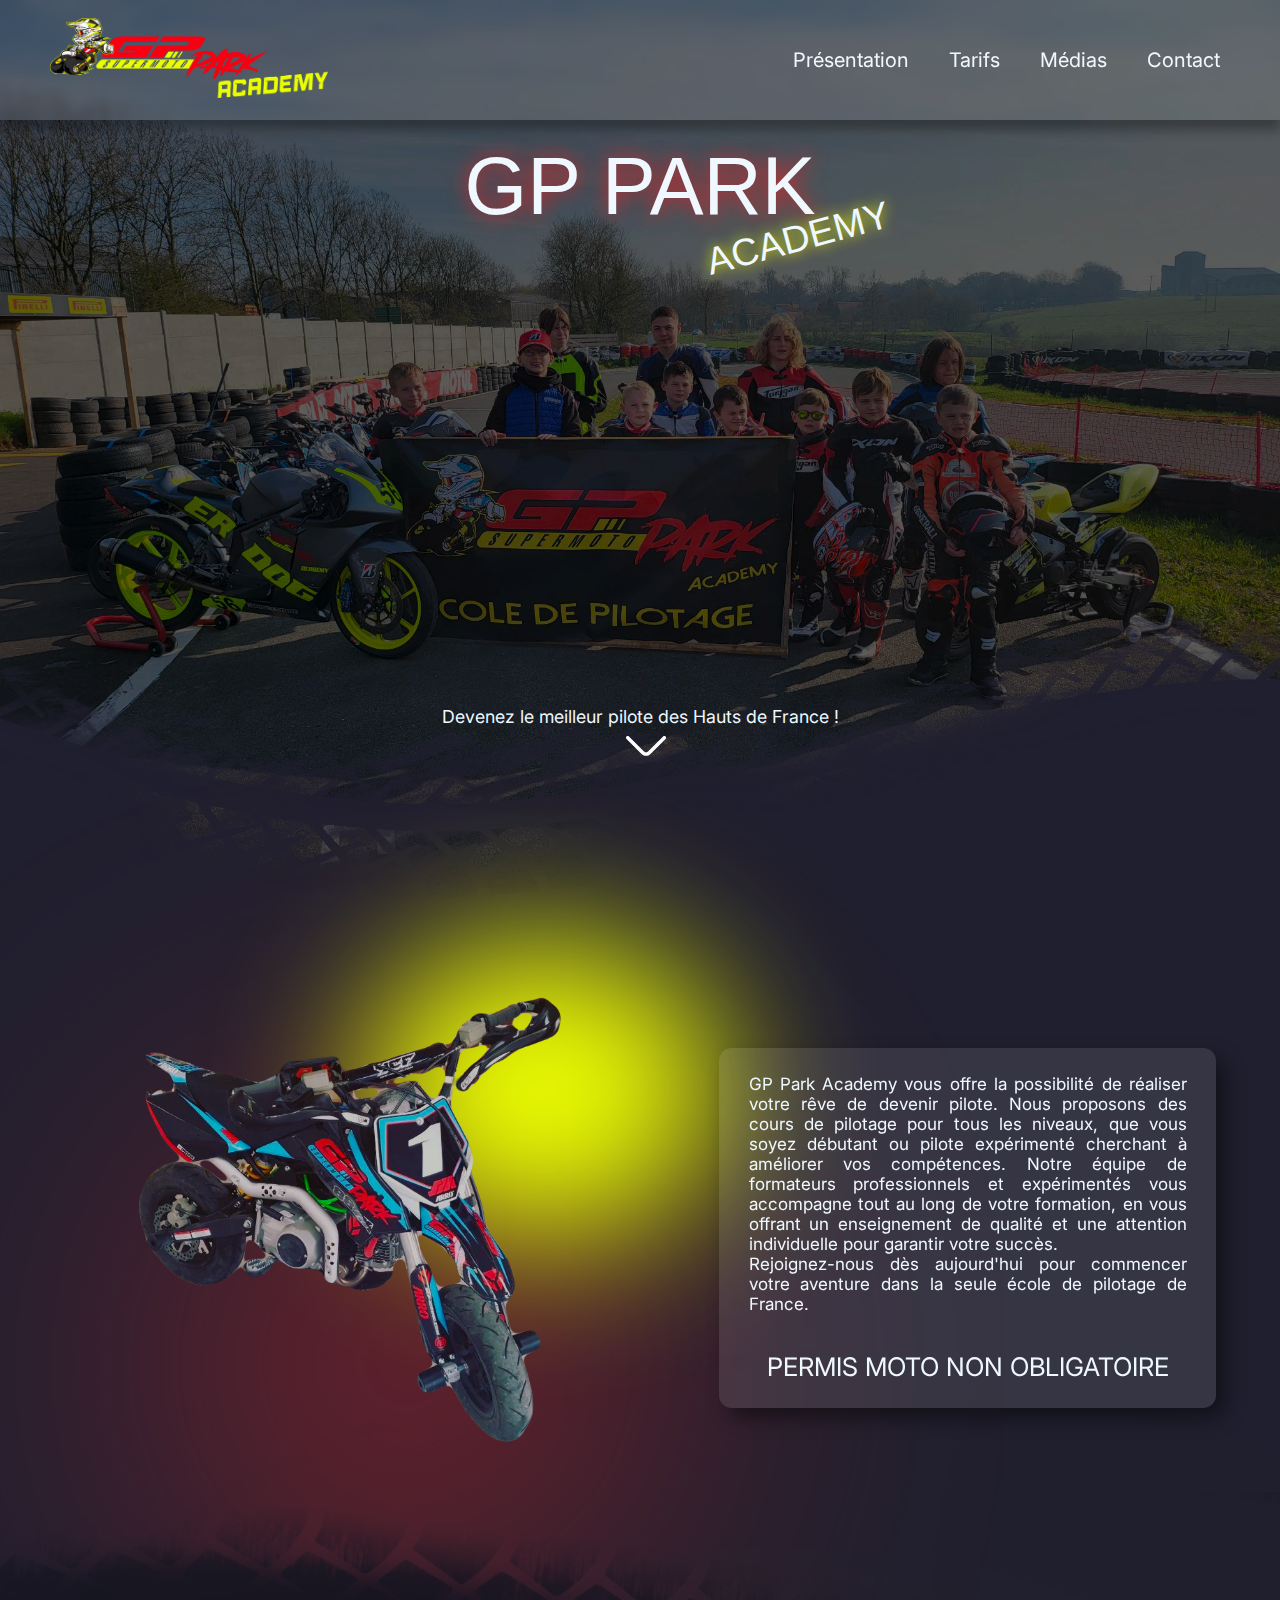
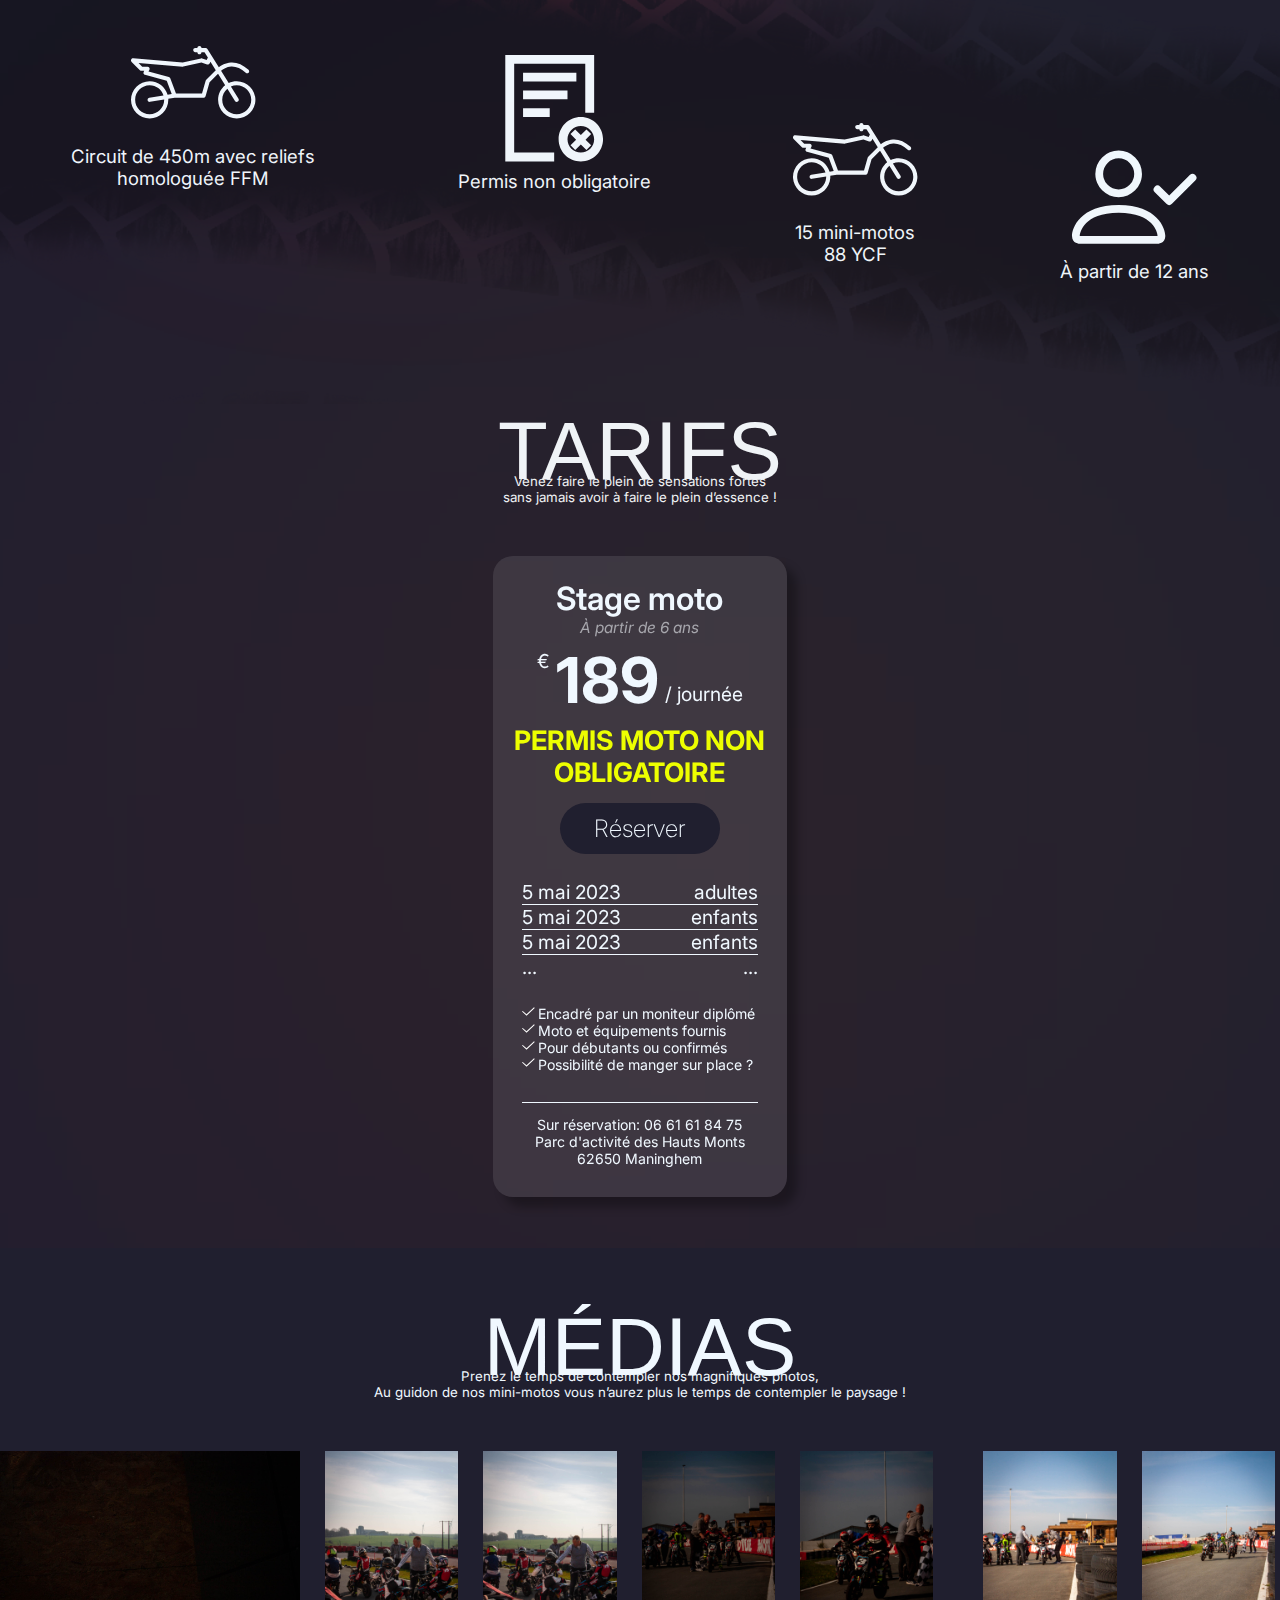
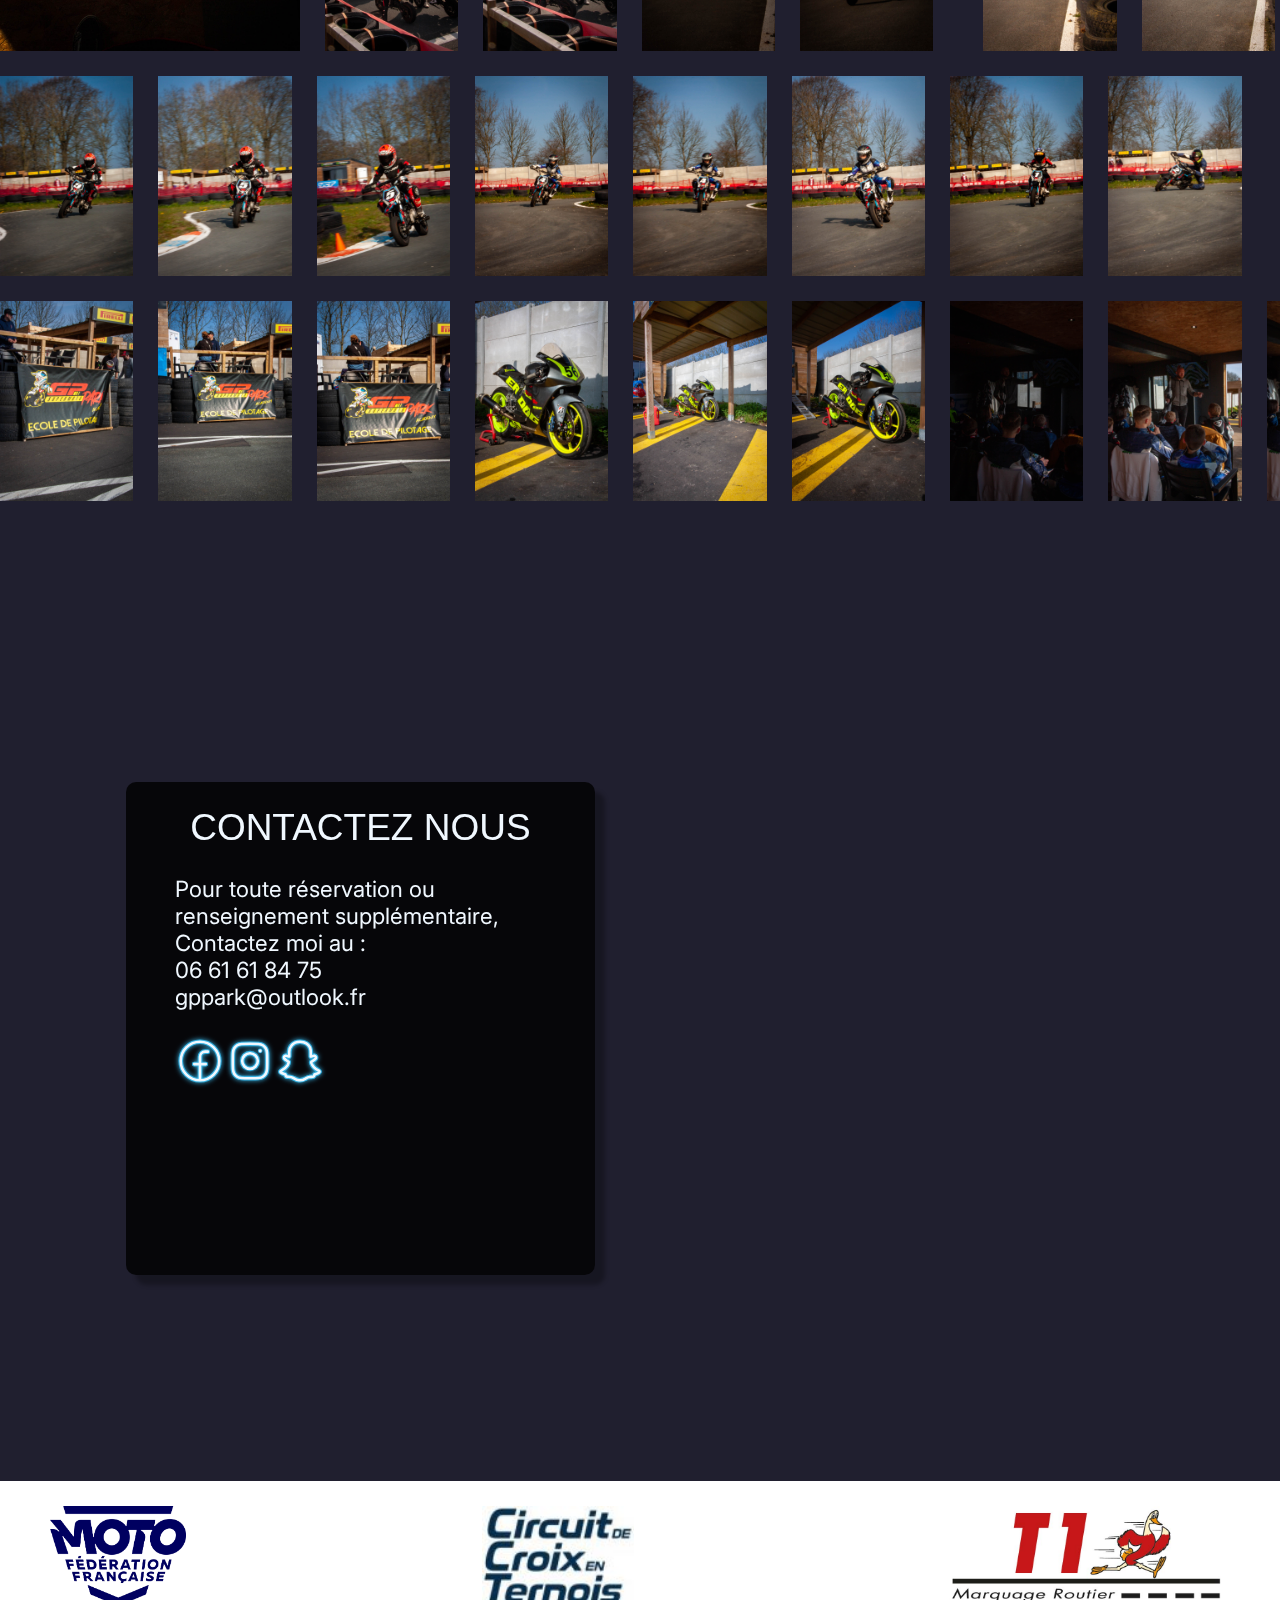
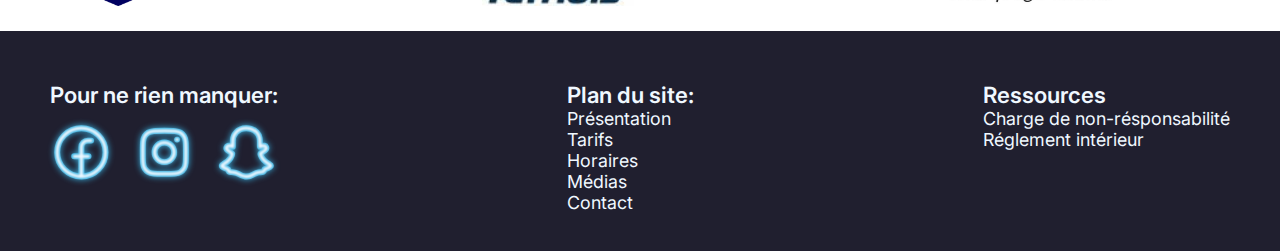
==== commit 9ffcabdb: "Numbers V1" ====
--- a/academy.html
+++ b/academy.html
@@ -556,10 +556,9 @@
         </section>
         
         <section class="partners">
-            <h1 class="partners--title">Nos partenaires</h1>
-            <img src="img/facebook-icon.svg" alt="">
-            <img src="img/facebook-icon.svg" alt="">
-            <img src="img/facebook-icon.svg" alt="">
+            <img src="img/partners/FFMOTO_LOGO_MARKETING_RVB.png" alt="Agrémentation FFM">
+            <img src="img/partners/LOGO-CCT-BLEU-FOND-BLC-e1623943992345.jpeg" alt="Partenaire Circuit Croix en Ternois">
+            <img src="img/partners/5d3880c2a400006817ba8040.jpeg" alt="Partenaire T1 Helios">
         </section>
     </main>
     
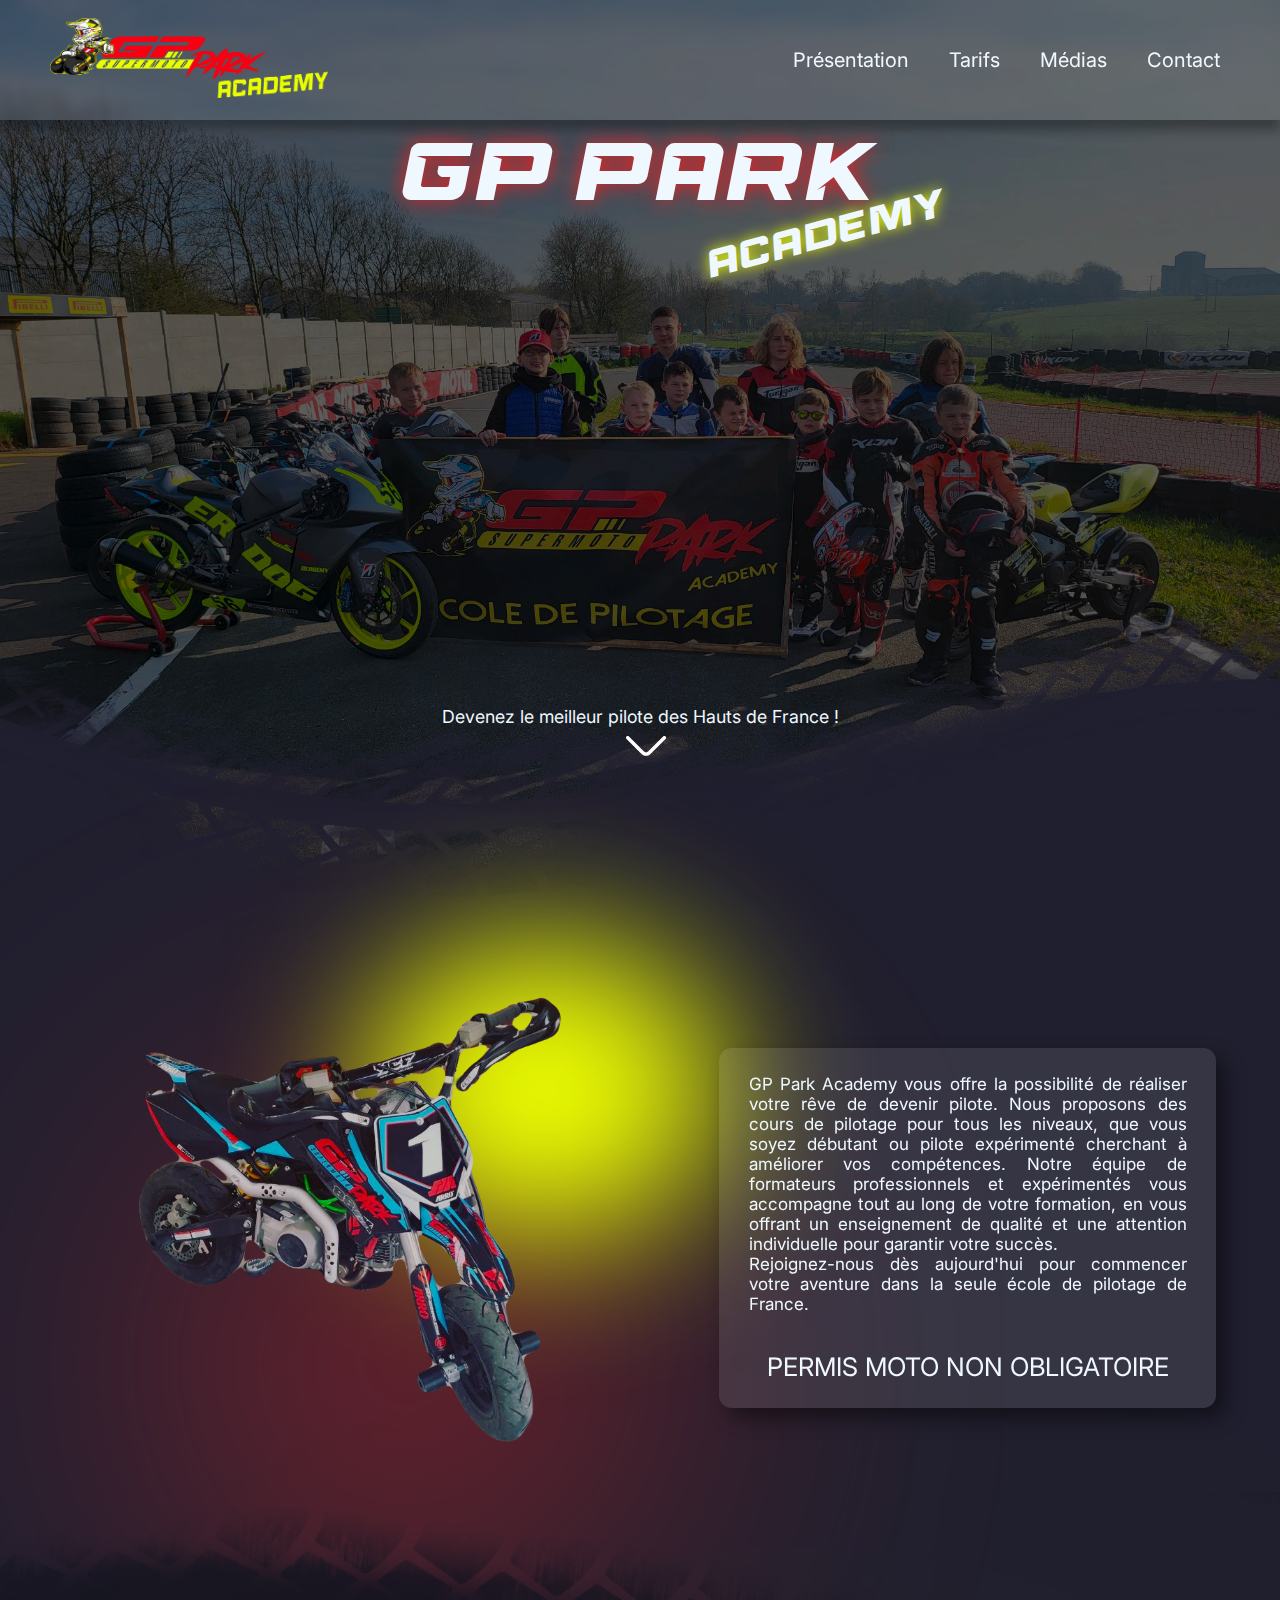
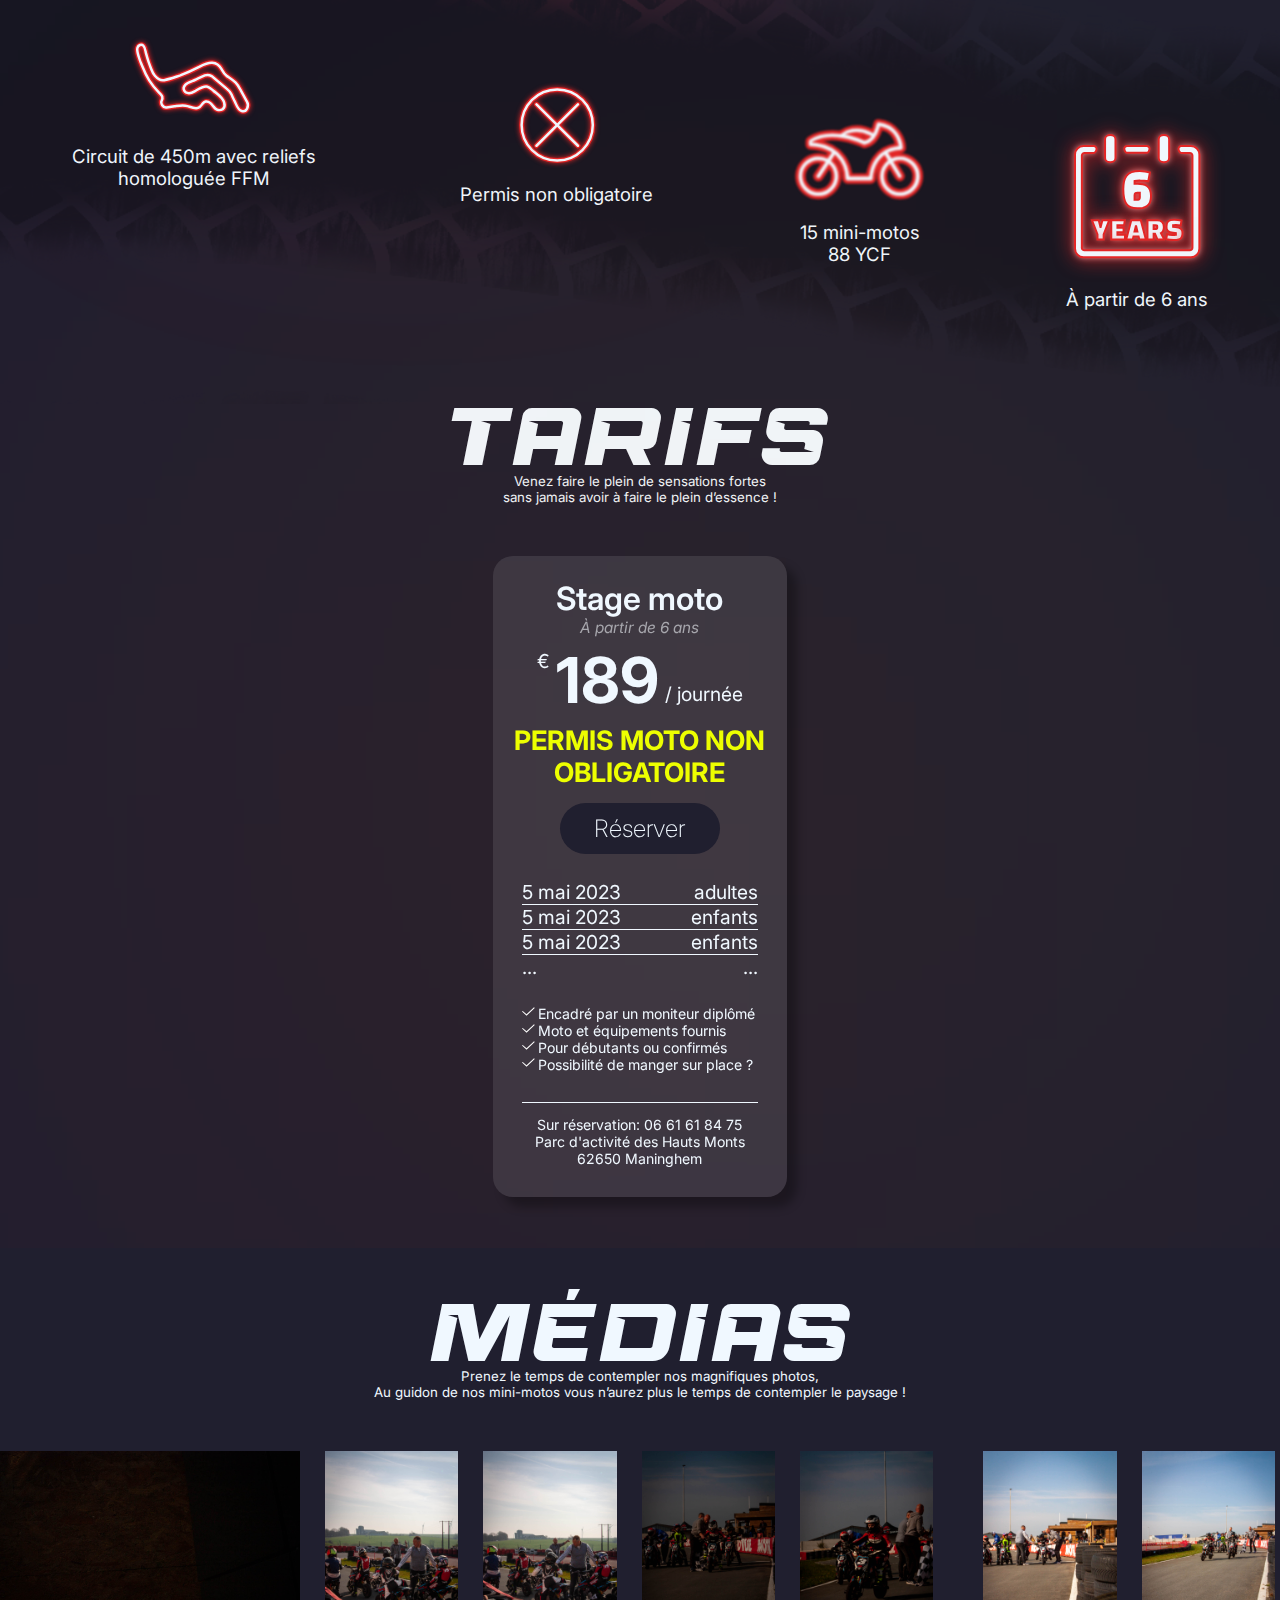
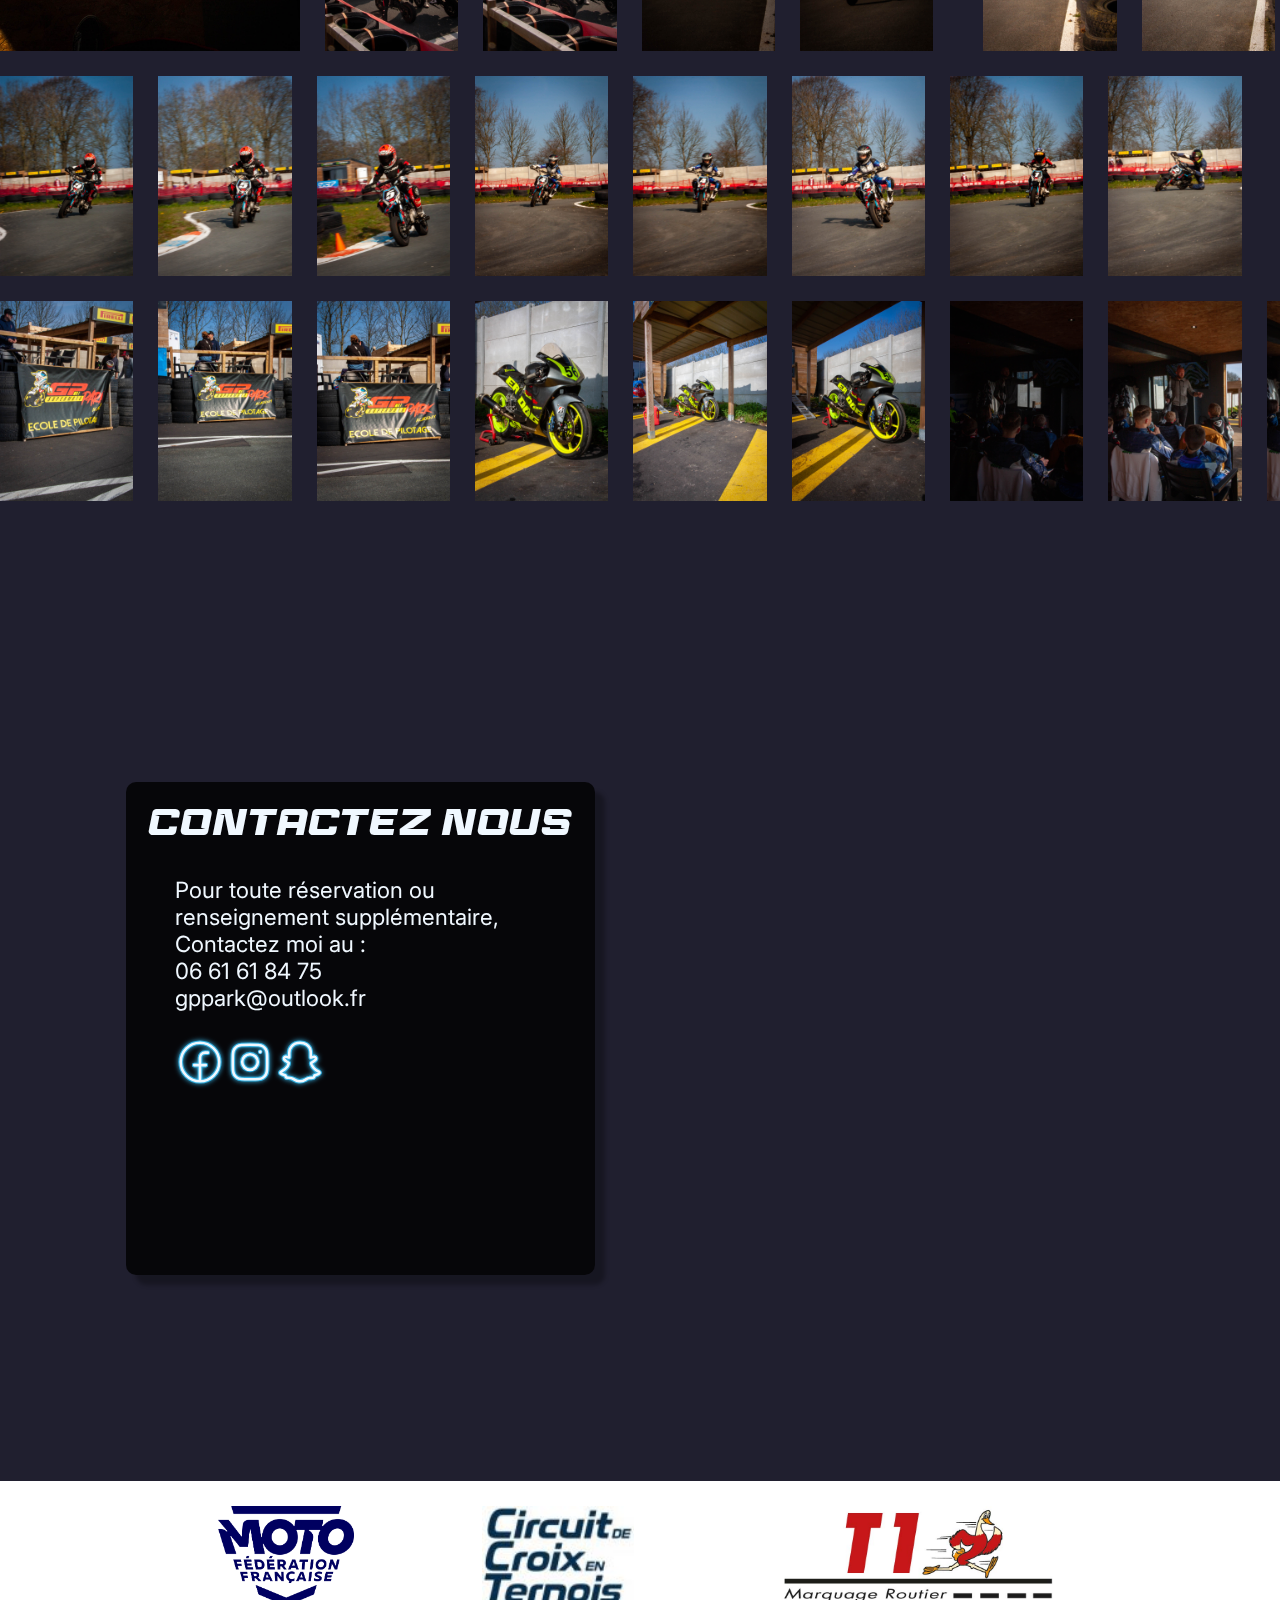
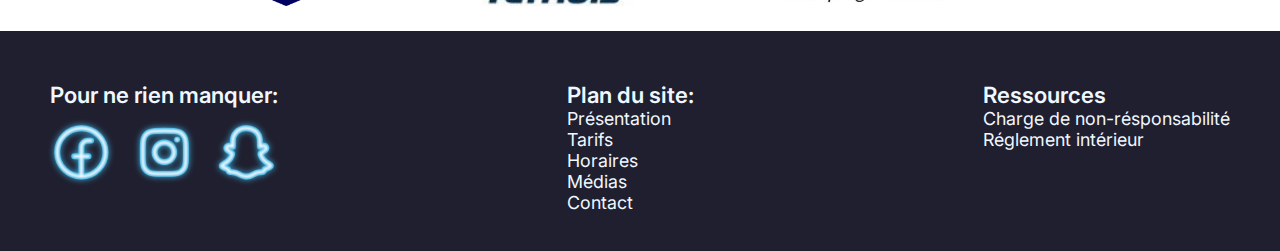
==== commit c4f369f7: "partners responsive" ====
--- a/academy.html
+++ b/academy.html
@@ -68,29 +68,9 @@
         <section class="numbers">
             <div class="numbers--circuit">
                 <div class="numbers--icon">
-                    <svg fill="var(--text-color)" xmlns="http://www.w3.org/2000/svg" viewBox="0 0 512 512">
-                        <path d="M435.201,251.734c-11.887,0-23.108,2.799-33.169,7.637l-31.377-50.202c7.671-6.477,22.46-16.495,41.6-17.579
-                        c20.002-1.092,39.996,7.526,59.853,25.668c3.482,3.174,8.875,2.935,12.058-0.546c3.174-3.482,2.935-8.875-0.538-12.058
-                        c-23.475-21.444-47.957-31.565-72.567-30.089c-22.477,1.34-39.731,12.066-49.553,19.959l-47.07-75.315
-                        c-1.562-2.492-4.292-4.011-7.236-4.011h-17.067c0-4.71-3.814-8.533-8.533-8.533c-4.719,0-8.533,3.823-8.533,8.533h-8.533
-                        c-4.719,0-8.533,3.823-8.533,8.533c0,4.71,3.814,8.533,8.533,8.533h8.533c0,4.71,3.814,8.533,8.533,8.533
-                        c4.719,0,8.533-3.823,8.533-8.533h12.331l13.918,22.272l-4.983,9.958l-18.577-6.195c-1.468-0.495-3.038-0.58-4.548-0.23
-                        l-75.537,16.785L9.243,157.893c-3.652-0.307-6.938,1.673-8.448,4.915c-1.51,3.251-0.828,7.091,1.707,9.626l34.133,34.133
-                        c1.604,1.604,3.772,2.5,6.033,2.5h11.793l-2.355,4.719c-1.143,2.287-1.203,4.966-0.162,7.296c1.041,2.33,3.081,4.079,5.547,4.753
-                        l89.651,24.448l20.429,54.468l-16.947,2.825c-9.148-32.179-38.741-55.842-73.822-55.842c-42.351,0-76.8,34.458-76.8,76.8
-                        s34.449,76.8,76.8,76.8c42.351,0,76.8-34.458,76.8-76.8c0-1.391-0.137-2.739-0.205-4.113l26.513-4.42h118.758
-                        c3.806,0,7.159-2.526,8.209-6.187l16.461-57.609l34.816-34.85l29.406,47.053c-17.732,14.08-29.158,35.78-29.158,60.126
-                        c0,42.342,34.449,76.8,76.8,76.8s76.8-34.458,76.8-76.8S477.552,251.734,435.201,251.734z M76.801,388.267
-                        c-32.93,0-59.733-26.795-59.733-59.733s26.803-59.733,59.733-59.733c26.615,0,49.203,17.502,56.9,41.6l-58.3,9.719
-                        c-4.173,0.691-7.134,4.309-7.134,8.397c0,0.469,0.034,0.939,0.119,1.425c0.691,4.164,4.309,7.125,8.405,7.125
-                        c0.469,0,0.93-0.034,1.408-0.119l58.266-9.711c0.017,0.435,0.068,0.862,0.068,1.297
-                        C136.534,361.473,109.731,388.267,76.801,388.267z M309.701,245.701c-1.024,1.024-1.775,2.295-2.176,3.686l-15.292,53.547h-107.11
-                        l-23.526-62.729c-0.964-2.568-3.098-4.514-5.751-5.239l-83.814-22.861l3.874-7.757c1.323-2.645,1.186-5.786-0.375-8.303
-                        c-1.562-2.509-4.301-4.045-7.262-4.045H46.201l-15.155-15.164l181.581,15.13c0.87,0.094,1.732,0.017,2.56-0.179l74.487-16.555
-                        l23.356,7.791c4.028,1.34,8.422-0.478,10.334-4.275l3.627-7.245l21.888,35.021L309.701,245.701z M435.201,388.267
-                        c-32.93,0-59.733-26.795-59.733-59.733c0-18.253,8.252-34.594,21.197-45.559l31.3,50.082c1.613,2.594,4.403,4.011,7.245,4.011
-                        c1.545,0,3.106-0.418,4.514-1.297c3.994-2.5,5.205-7.765,2.705-11.759l-31.309-50.099c7.381-3.26,15.514-5.111,24.081-5.111
-                        c32.93,0,59.733,26.795,59.733,59.733S468.14,388.267,435.201,388.267z"/>
+                    <svg xmlns="http://www.w3.org/2000/svg" viewBox="0 0 500 500">
+                        <path class="shadow-academy" fill="none" stroke-width="20px" stroke="var(--red)" d="m194.14,222.45c-5.4,2-10.82,3.91-16.26,5.73-15.9,5.33-32.29,10.62-48.78,13.78-14.39,2.75-28.16-7.36-37.21-17.78,0,0-7.77-9.04-13.87-25-3.79-9.94-7.54-19.87-11.02-29.93-3.86-11.16-7.49-23.26-10.57-34.99-2.61-9.94-3.23-22.93-10.53-30.81-8.09-8.72-20.72-1.81-23.83,8.03-3.55,11.25,1.31,24.12,4.65,34.93,3,9.7,5.96,19.73,10.33,28.92,4.2,8.83,13.66,38.31,32.15,67.27,18.1,28.35,19.29,28.35,48.68,59.26,1.68,1.77,2.95,3.92,3.59,6.28.97,3.61,1.49,9.08-1.66,14.52-1.58,2.73-2.49,5.82-2.21,8.97.26,2.93,1.28,6.65,3.93,10.96,6.72,10.93,17.65,9.25,17.65,9.25,10.58-1.62,21.16-3.24,31.75-4.86,18.17-2.78,34.22-6.62,52.23-1.01,13.57,4.23,30.33,12.9,44.35,6.62,8.66-3.88,11.21-10.96,17.19-17.57,3.07-3.4,7-6.2,11.49-7.13,6.31-1.31,12.93,1.26,17.93,5.32,7.74,6.29,13.18,15.41,20.26,22.49,0,0,12.82,12.33,30.68,2.66,0,0,10.5-10.5,5.47-26.67-6.7-21.52-27.1-33.46-43.23-47.3-7.32-6.28-14.38-13.99-24.11-16.3-17.42-4.14-37.21,10.48-51.63,18.55-6.87,3.84-14.31,7.17-22.18,7.36-7.87.19-16.24-3.4-19.8-10.42-3.75-7.41-1.17-16.89,4.49-22.97,8.89-9.56,26.79-14.08,38.56-19.47,13.33-6.11,26.54-12.96,40.14-18.4,9.27-3.71,18.72-2.4,27.32,2.84,0,0,60.09,50.22,60.09,50.22,0,0,16.6,13.24,20.17,23.96,3.14,9.41,8.18,18.39,12.58,27.24,6.61,13.29,11.66,34.15,28.03,38.96,21.29,6.24,29.88-21.65,21.46-37.04-8.41-15.37-16.82-30.73-25.23-46.1-6.15-11.24-11.44-21.33-20.47-30.72-10.61-11.04-22.82-17.94-35.2-26.54-10.89-7.56-16.48-18.58-22.81-29.8-7.35-13.03-21.2-22.46-36.19-23.76-18.6-1.61-36.07,8.03-52.63,16.67-24.27,12.66-49.75,24.2-75.76,33.82Z"/>
+                        <path class="blur" fill="none" stroke-width="10px" stroke="var(--text-color)" d="m194.14,222.45c-5.4,2-10.82,3.91-16.26,5.73-15.9,5.33-32.29,10.62-48.78,13.78-14.39,2.75-28.16-7.36-37.21-17.78,0,0-7.77-9.04-13.87-25-3.79-9.94-7.54-19.87-11.02-29.93-3.86-11.16-7.49-23.26-10.57-34.99-2.61-9.94-3.23-22.93-10.53-30.81-8.09-8.72-20.72-1.81-23.83,8.03-3.55,11.25,1.31,24.12,4.65,34.93,3,9.7,5.96,19.73,10.33,28.92,4.2,8.83,13.66,38.31,32.15,67.27,18.1,28.35,19.29,28.35,48.68,59.26,1.68,1.77,2.95,3.92,3.59,6.28.97,3.61,1.49,9.08-1.66,14.52-1.58,2.73-2.49,5.82-2.21,8.97.26,2.93,1.28,6.65,3.93,10.96,6.72,10.93,17.65,9.25,17.65,9.25,10.58-1.62,21.16-3.24,31.75-4.86,18.17-2.78,34.22-6.62,52.23-1.01,13.57,4.23,30.33,12.9,44.35,6.62,8.66-3.88,11.21-10.96,17.19-17.57,3.07-3.4,7-6.2,11.49-7.13,6.31-1.31,12.93,1.26,17.93,5.32,7.74,6.29,13.18,15.41,20.26,22.49,0,0,12.82,12.33,30.68,2.66,0,0,10.5-10.5,5.47-26.67-6.7-21.52-27.1-33.46-43.23-47.3-7.32-6.28-14.38-13.99-24.11-16.3-17.42-4.14-37.21,10.48-51.63,18.55-6.87,3.84-14.31,7.17-22.18,7.36-7.87.19-16.24-3.4-19.8-10.42-3.75-7.41-1.17-16.89,4.49-22.97,8.89-9.56,26.79-14.08,38.56-19.47,13.33-6.11,26.54-12.96,40.14-18.4,9.27-3.71,18.72-2.4,27.32,2.84,0,0,60.09,50.22,60.09,50.22,0,0,16.6,13.24,20.17,23.96,3.14,9.41,8.18,18.39,12.58,27.24,6.61,13.29,11.66,34.15,28.03,38.96,21.29,6.24,29.88-21.65,21.46-37.04-8.41-15.37-16.82-30.73-25.23-46.1-6.15-11.24-11.44-21.33-20.47-30.72-10.61-11.04-22.82-17.94-35.2-26.54-10.89-7.56-16.48-18.58-22.81-29.8-7.35-13.03-21.2-22.46-36.19-23.76-18.6-1.61-36.07,8.03-52.63,16.67-24.27,12.66-49.75,24.2-75.76,33.82Z"/>
                     </svg>
                     <div class="numbers--description-icon">
                         <p>Circuit de 450m avec reliefs<br> homologuée FFM</p>
@@ -99,10 +79,15 @@
             </div>
             <div class="numbers--permis">
                 <div class="numbers--icon">
-                    <svg viewBox="0 0 1024 1024" xmlns="http://www.w3.org/2000/svg">
-                        <path d="M182.52 146.2h585.14v402.28h73.15V73.06H109.38v877.71h402.36v-73.14H182.52z" fill="var(--text-color)" />
-                        <path d="M255.67 219.34h438.86v73.14H255.67zM255.67 365.63h365.71v73.14H255.67zM255.67 511.91H475.1v73.14H255.67zM731.17 584.97c-100.99 0-182.86 81.87-182.86 182.86s81.87 182.86 182.86 182.86c100.99 0 182.86-81.87 182.86-182.86s-81.87-182.86-182.86-182.86z m0 292.57c-60.5 0-109.71-49.22-109.71-109.71 0-60.5 49.22-109.71 109.71-109.71 60.5 0 109.71 49.22 109.71 109.71 0.01 60.49-49.21 109.71-109.71 109.71z" fill="var(--text-color)" />
-                        <path d="M777.43 686.4l-46.26 46.25-46.26-46.25-38.78 38.78 46.26 46.26-46.26 46.26 38.78 38.78 46.26-46.25 46.26 46.25 38.79-38.78-46.26-46.26 46.26-46.26z" fill="var(--text-color)" />
+                    <svg viewBox="0 0 500 550" xmlns="http://www.w3.org/2000/svg">
+                        <circle class="shadow-academy" cx="250" cy="317.63" r="143" fill="none" stroke="var(--red)" stroke-width="20px"/>
+                        <circle class="blur" cx="250" cy="317.63" r="143" fill="none" stroke="var(--text-color)" stroke-width="10px"/>
+                        
+                        
+                        <line class="shadow-academy" x1="166.7" y1="234.33" x2="333.3" y2="400.93" y2="421.24" fill="none" stroke-linecap="round" stroke="var(--red)" stroke-width="20px"/>
+                        <line class="shadow-academy" x1="333.3" y1="234.33" x2="166.7" y2="400.93" y2="421.24" fill="none" stroke-linecap="round" stroke="var(--red)" stroke-width="20px"/>
+                        <line class="blur" x1="166.7" y1="234.33" x2="333.3" y2="400.93" y2="421.24" fill="none" stroke-linecap="round" stroke="var(--text-color)" stroke-width="10px"/>
+                        <line class="blur" x1="333.3" y1="234.33" x2="166.7" y2="400.93" y2="421.24" fill="none" stroke-linecap="round" stroke="var(--text-color)" stroke-width="10px"/>
                     </svg>
                     <div class="numbers--description-icon">
                         <p>Permis non obligatoire</p>
@@ -111,8 +96,8 @@
             </div>
             <div class="numbers--motorbike">
                 <div class="numbers--icon">
-                    <svg fill="var(--text-color)" xmlns="http://www.w3.org/2000/svg" viewBox="0 0 512 512">
-                        <path d="M435.201,251.734c-11.887,0-23.108,2.799-33.169,7.637l-31.377-50.202c7.671-6.477,22.46-16.495,41.6-17.579 c20.002-1.092,39.996,7.526,59.853,25.668c3.482,3.174,8.875,2.935,12.058-0.546c3.174-3.482,2.935-8.875-0.538-12.058 c-23.475-21.444-47.957-31.565-72.567-30.089c-22.477,1.34-39.731,12.066-49.553,19.959l-47.07-75.315 c-1.562-2.492-4.292-4.011-7.236-4.011h-17.067c0-4.71-3.814-8.533-8.533-8.533c-4.719,0-8.533,3.823-8.533,8.533h-8.533 c-4.719,0-8.533,3.823-8.533,8.533c0,4.71,3.814,8.533,8.533,8.533h8.533c0,4.71,3.814,8.533,8.533,8.533 c4.719,0,8.533-3.823,8.533-8.533h12.331l13.918,22.272l-4.983,9.958l-18.577-6.195c-1.468-0.495-3.038-0.58-4.548-0.23 l-75.537,16.785L9.243,157.893c-3.652-0.307-6.938,1.673-8.448,4.915c-1.51,3.251-0.828,7.091,1.707,9.626l34.133,34.133 c1.604,1.604,3.772,2.5,6.033,2.5h11.793l-2.355,4.719c-1.143,2.287-1.203,4.966-0.162,7.296c1.041,2.33,3.081,4.079,5.547,4.753 l89.651,24.448l20.429,54.468l-16.947,2.825c-9.148-32.179-38.741-55.842-73.822-55.842c-42.351,0-76.8,34.458-76.8,76.8 s34.449,76.8,76.8,76.8c42.351,0,76.8-34.458,76.8-76.8c0-1.391-0.137-2.739-0.205-4.113l26.513-4.42h118.758 c3.806,0,7.159-2.526,8.209-6.187l16.461-57.609l34.816-34.85l29.406,47.053c-17.732,14.08-29.158,35.78-29.158,60.126 c0,42.342,34.449,76.8,76.8,76.8s76.8-34.458,76.8-76.8S477.552,251.734,435.201,251.734z M76.801,388.267 c-32.93,0-59.733-26.795-59.733-59.733s26.803-59.733,59.733-59.733c26.615,0,49.203,17.502,56.9,41.6l-58.3,9.719 c-4.173,0.691-7.134,4.309-7.134,8.397c0,0.469,0.034,0.939,0.119,1.425c0.691,4.164,4.309,7.125,8.405,7.125 c0.469,0,0.93-0.034,1.408-0.119l58.266-9.711c0.017,0.435,0.068,0.862,0.068,1.297 C136.534,361.473,109.731,388.267,76.801,388.267z M309.701,245.701c-1.024,1.024-1.775,2.295-2.176,3.686l-15.292,53.547h-107.11 l-23.526-62.729c-0.964-2.568-3.098-4.514-5.751-5.239l-83.814-22.861l3.874-7.757c1.323-2.645,1.186-5.786-0.375-8.303 c-1.562-2.509-4.301-4.045-7.262-4.045H46.201l-15.155-15.164l181.581,15.13c0.87,0.094,1.732,0.017,2.56-0.179l74.487-16.555 l23.356,7.791c4.028,1.34,8.422-0.478,10.334-4.275l3.627-7.245l21.888,35.021L309.701,245.701z M435.201,388.267 c-32.93,0-59.733-26.795-59.733-59.733c0-18.253,8.252-34.594,21.197-45.559l31.3,50.082c1.613,2.594,4.403,4.011,7.245,4.011 c1.545,0,3.106-0.418,4.514-1.297c3.994-2.5,5.205-7.765,2.705-11.759l-31.309-50.099c7.381-3.26,15.514-5.111,24.081-5.111 c32.93,0,59.733,26.795,59.733,59.733S468.14,388.267,435.201,388.267z"/>
+                    <svg xmlns="http://www.w3.org/2000/svg" viewBox="0 0 390.465 390.465">
+                        <path class="blur" fill="var(--text-color)" stroke="var(--red)" stroke-width="10px" d="M323.038,181.422c-8.663,0-17.325,1.616-24.954,4.848l-5.43-8.663 c9.244-3.814,20.622-6.529,34.133-7.046c5.947-0.517,10.861-5.43,10.279-11.378c-1.616-26.57-20.04-77.511-80.226-84.558 c-5.947-0.517-10.861,3.232-11.895,9.244c0,0-2.198,11.378-7.564,23.273c-50.424-28.186-89.406-5.43-101.883,3.814 c-8.145-1.099-16.808-1.616-24.954-1.616c-28.703,0-53.657,7.046-73.697,20.622c-2.715,2.198-4.848,5.43-4.848,8.663v10.279 c0,5.947,4.331,10.861,10.279,10.861c25.988,1.099,45.511,7.046,60.186,15.709l-8.145,11.895 c-8.145-3.814-17.325-5.947-27.087-5.947C30.384,181.422,0,211.741,0,248.654s30.319,67.232,67.232,67.232 s67.232-30.319,67.232-67.232c0-19.523-8.145-36.848-21.657-49.325l7.046-10.861c28.186,27.669,27.669,64.517,27.669,67.232 c0,5.947,4.848,11.378,10.861,11.378h73.18c5.947,0,10.861-4.848,10.861-10.861c0-2.198,1.099-42.796,31.418-67.232l5.43,8.663 C265.18,210.125,256,227.967,256,248.589c0,36.848,30.319,67.232,67.232,67.232s67.232-30.319,67.232-67.232 S359.887,181.422,323.038,181.422z M224.905,124.533c-3.814,3.232-7.564,5.947-12.477,7.564 c-7.046-3.232-22.238-9.762-42.279-15.192C183.208,113.672,202.15,113.155,224.905,124.533z M67.168,294.165 c-24.954,0-45.511-20.622-45.511-45.511s20.622-45.511,45.511-45.511c5.43,0,10.279,1.099,15.192,2.715l-24.372,36.848 c-3.232,4.848-2.198,11.895,3.232,15.192c4.848,3.232,11.895,2.198,15.192-3.232l24.372-36.848 c7.564,8.145,11.895,18.941,11.895,30.901C112.743,273.608,92.121,294.165,67.168,294.165z M222.19,244.84h-53.657 c-3.232-26.57-18.941-92.703-106.214-105.115c13.576-5.947,29.802-9.244,47.709-9.244c48.808,0,95.935,22.756,96.453,23.273 c2.198,1.099,4.848,1.616,7.046,1.099c32-7.046,45.511-39.564,50.424-56.889c35.232,8.145,46.61,36.848,49.842,52.04 C241.713,159.765,225.422,219.951,222.19,244.84z M323.038,294.165c-24.954,0-45.511-20.622-45.511-45.511 c0-12.477,4.848-23.855,12.994-32l22.756,37.366c3.232,4.848,9.762,6.529,14.61,3.814c4.848-3.232,6.529-9.762,3.814-14.61 l-22.756-37.947c4.331-1.616,8.663-2.198,13.576-2.198c24.954,0,45.511,20.622,45.511,45.511S347.927,294.165,323.038,294.165z"/>
                     </svg>
                     <div class="numbers--description-icon">
                         <p>15 mini-motos <br> 88 YCF</p>
@@ -121,12 +106,14 @@
             </div>
             <div class="numbers--age">
                 <div class="numbers--icon">
-                    <svg viewBox="0 0 16 16" xmlns="http://www.w3.org/2000/svg" fill="var(--text-color)">
-                        <path d="M6 8a3 3 0 1 0 0-6 3 3 0 0 0 0 6zm2-3a2 2 0 1 1-4 0 2 2 0 0 1 4 0zm4 8c0 1-1 1-1 1H1s-1 0-1-1 1-4 6-4 6 3 6 4zm-1-.004c-.001-.246-.154-.986-.832-1.664C9.516 10.68 8.289 10 6 10c-2.29 0-3.516.68-4.168 1.332-.678.678-.83 1.418-.832 1.664h10z"/>
-                        <path d="M15.854 5.146a.5.5 0 0 1 0 .708l-3 3a.5.5 0 0 1-.708 0l-1.5-1.5a.5.5 0 0 1 .708-.708L12.5 7.793l2.646-2.647a.5.5 0 0 1 .708 0z"/>
+                    <svg xmlns="http://www.w3.org/2000/svg" viewBox="0 0 122.88 150.77">
+                        <path class="blur" fill="var(--text-color)" stroke="var(--red)" d="M23.45,84.2l1.68,6.73h.21l1.72-6.73h6.76L28.31,98.12v5.2H22.19v-5.2L16.69,84.2ZM48,96.1H41.92v2.32h7.5v4.9H35.8V84.2H49.26l-.76,4.89H41.92v2.57H48V96.1Zm9,7.22H50.58l5-19.12H65l5,19.12H63.49l-.71-3h-5l-.71,3Zm3.06-13.25-1.25,5.35h2.81l-1.22-5.35Zm28.15,13.25H81.51L79,97.63H77.69v5.69H71.57V84.2H81.2q6.58,0,6.58,6.7c0,3.06-1,5.07-2.85,6l3.31,6.37ZM77.69,89.09v3.82h1.4a4.25,4.25,0,0,0,1.61-.22,1.06,1.06,0,0,0,.5-1.06V90.37a1.05,1.05,0,0,0-.5-1.05,4.21,4.21,0,0,0-1.61-.23ZM90.07,103l.86-5a21.08,21.08,0,0,0,5.06.71,27.15,27.15,0,0,0,3.63-.19V96.92l-2.76-.24c-2.48-.23-4.19-.82-5.12-1.79a6,6,0,0,1-1.39-4.3c0-2.61.56-4.4,1.7-5.39s3-1.46,5.76-1.46a32.43,32.43,0,0,1,7.35.76l-.77,4.9a29.7,29.7,0,0,0-4.56-.46,23.67,23.67,0,0,0-2.9.15v1.5l2.2.21q4,.4,5.54,1.92a5.64,5.64,0,0,1,1.52,4.2,9.14,9.14,0,0,1-.51,3.26,5.59,5.59,0,0,1-1.24,2,4.67,4.67,0,0,1-2,1,11.78,11.78,0,0,1-2.31.45c-.66,0-1.54.07-2.64.07a32.37,32.37,0,0,1-7.38-.79Z"/>
+                        <path class="shadow-academy" fill="var(--text-color)" stroke="var(--red)" stroke-width="2px" d="M23.45,84.2l1.68,6.73h.21l1.72-6.73h6.76L28.31,98.12v5.2H22.19v-5.2L16.69,84.2ZM48,96.1H41.92v2.32h7.5v4.9H35.8V84.2H49.26l-.76,4.89H41.92v2.57H48V96.1Zm9,7.22H50.58l5-19.12H65l5,19.12H63.49l-.71-3h-5l-.71,3Zm3.06-13.25-1.25,5.35h2.81l-1.22-5.35Zm28.15,13.25H81.51L79,97.63H77.69v5.69H71.57V84.2H81.2q6.58,0,6.58,6.7c0,3.06-1,5.07-2.85,6l3.31,6.37ZM77.69,89.09v3.82h1.4a4.25,4.25,0,0,0,1.61-.22,1.06,1.06,0,0,0,.5-1.06V90.37a1.05,1.05,0,0,0-.5-1.05,4.21,4.21,0,0,0-1.61-.23ZM90.07,103l.86-5a21.08,21.08,0,0,0,5.06.71,27.15,27.15,0,0,0,3.63-.19V96.92l-2.76-.24c-2.48-.23-4.19-.82-5.12-1.79a6,6,0,0,1-1.39-4.3c0-2.61.56-4.4,1.7-5.39s3-1.46,5.76-1.46a32.43,32.43,0,0,1,7.35.76l-.77,4.9a29.7,29.7,0,0,0-4.56-.46,23.67,23.67,0,0,0-2.9.15v1.5l2.2.21q4,.4,5.54,1.92a5.64,5.64,0,0,1,1.52,4.2,9.14,9.14,0,0,1-.51,3.26,5.59,5.59,0,0,1-1.24,2,4.67,4.67,0,0,1-2,1,11.78,11.78,0,0,1-2.31.45c-.66,0-1.54.07-2.64.07a32.37,32.37,0,0,1-7.38-.79Z"/>
+                        <path class="blur" fill="var(--text-color)" stroke="var(--red)" d="M82.68,4.21C82.68,1.87,85,0,87.84,0S93,1.91,93,4.21v18.5c0,2.34-2.3,4.21-5.16,4.21s-5.16-1.9-5.16-4.21V4.21ZM64,61.56V57.12H61.9a4.79,4.79,0,0,0-2.37.42c-.45.28-.67.93-.67,1.94v4.44H61a4.79,4.79,0,0,0,2.37-.42c.45-.28.67-.92.67-1.94Zm10.07-7.45a16.12,16.12,0,0,1,1,6.21,16.14,16.14,0,0,1-1,6.22,7.67,7.67,0,0,1-3,3.74A13.16,13.16,0,0,1,66.79,72a27.62,27.62,0,0,1-5.35.45q-7.8,0-10.74-4.38t-3-14a39.6,39.6,0,0,1,.68-8.1,14.4,14.4,0,0,1,2.42-5.62Q54.21,35.58,64,35.59a38.3,38.3,0,0,1,5.19.47,31.33,31.33,0,0,1,4.78,1l-1.55,8.6a43.64,43.64,0,0,0-8-.79,21.75,21.75,0,0,0-5.55.51v2.87h2.58a27.62,27.62,0,0,1,5.35.45,13.16,13.16,0,0,1,4.26,1.68,7.72,7.72,0,0,1,3,3.74ZM29.67,4.21C29.67,1.87,32,0,34.83,0S40,1.91,40,4.21v18.5c0,2.34-2.3,4.21-5.16,4.21s-5.16-1.9-5.16-4.21V4.21ZM6.76,111.3a2.66,2.66,0,0,0,.76,1.87,2.56,2.56,0,0,0,1.87.75h104a2.65,2.65,0,0,0,1.86-.75,2.56,2.56,0,0,0,.75-1.87v-91a2.56,2.56,0,0,0-2.57-2.58h-8.33c-1.59,0-2.86-2.35-2.86-3.94a2.85,2.85,0,0,1,2.86-2.86h9.41a8.4,8.4,0,0,1,8.34,8.34v93.21a8.4,8.4,0,0,1-8.34,8.34H8.34A8.4,8.4,0,0,1,0,112.43V19.22a8.29,8.29,0,0,1,2.46-5.88,8.35,8.35,0,0,1,5.88-2.46H18.43a2.85,2.85,0,0,1,2.86,2.86c0,1.59-1.27,3.94-2.86,3.94h-9a2.69,2.69,0,0,0-1.87.75A2.59,2.59,0,0,0,6.8,20.3c0,28.81,0,62.06,0,91ZM51.55,17.64c-1.59,0-2.86-2.35-2.86-3.94a2.85,2.85,0,0,1,2.86-2.86H70.76a2.85,2.85,0,0,1,2.86,2.86c0,1.59-1.27,3.94-2.86,3.94Z"/>
+                        <path class="shadow-academy" fill="var(--text-color)" stroke="var(--red)" stroke-width="2px" d="M82.68,4.21C82.68,1.87,85,0,87.84,0S93,1.91,93,4.21v18.5c0,2.34-2.3,4.21-5.16,4.21s-5.16-1.9-5.16-4.21V4.21ZM64,61.56V57.12H61.9a4.79,4.79,0,0,0-2.37.42c-.45.28-.67.93-.67,1.94v4.44H61a4.79,4.79,0,0,0,2.37-.42c.45-.28.67-.92.67-1.94Zm10.07-7.45a16.12,16.12,0,0,1,1,6.21,16.14,16.14,0,0,1-1,6.22,7.67,7.67,0,0,1-3,3.74A13.16,13.16,0,0,1,66.79,72a27.62,27.62,0,0,1-5.35.45q-7.8,0-10.74-4.38t-3-14a39.6,39.6,0,0,1,.68-8.1,14.4,14.4,0,0,1,2.42-5.62Q54.21,35.58,64,35.59a38.3,38.3,0,0,1,5.19.47,31.33,31.33,0,0,1,4.78,1l-1.55,8.6a43.64,43.64,0,0,0-8-.79,21.75,21.75,0,0,0-5.55.51v2.87h2.58a27.62,27.62,0,0,1,5.35.45,13.16,13.16,0,0,1,4.26,1.68,7.72,7.72,0,0,1,3,3.74ZM29.67,4.21C29.67,1.87,32,0,34.83,0S40,1.91,40,4.21v18.5c0,2.34-2.3,4.21-5.16,4.21s-5.16-1.9-5.16-4.21V4.21ZM6.76,111.3a2.66,2.66,0,0,0,.76,1.87,2.56,2.56,0,0,0,1.87.75h104a2.65,2.65,0,0,0,1.86-.75,2.56,2.56,0,0,0,.75-1.87v-91a2.56,2.56,0,0,0-2.57-2.58h-8.33c-1.59,0-2.86-2.35-2.86-3.94a2.85,2.85,0,0,1,2.86-2.86h9.41a8.4,8.4,0,0,1,8.34,8.34v93.21a8.4,8.4,0,0,1-8.34,8.34H8.34A8.4,8.4,0,0,1,0,112.43V19.22a8.29,8.29,0,0,1,2.46-5.88,8.35,8.35,0,0,1,5.88-2.46H18.43a2.85,2.85,0,0,1,2.86,2.86c0,1.59-1.27,3.94-2.86,3.94h-9a2.69,2.69,0,0,0-1.87.75A2.59,2.59,0,0,0,6.8,20.3c0,28.81,0,62.06,0,91ZM51.55,17.64c-1.59,0-2.86-2.35-2.86-3.94a2.85,2.85,0,0,1,2.86-2.86H70.76a2.85,2.85,0,0,1,2.86,2.86c0,1.59-1.27,3.94-2.86,3.94Z"/>
                     </svg>
                     <div class="numbers--description-icon">
-                        <p>À partir de 12 ans</p>
+                        <p>À partir de 6 ans</p>
                     </div>
                 </div>
             </div>
--- a/css/style.css
+++ b/css/style.css
@@ -19,4 +19,9 @@
     --blue: #36B0E0;
     --yellow: #EDFF00;
     --text-color: aliceblue;
+}
+
+@font-face {
+	font-family: 'Race Sport';
+	src: url(../font/Race\ Sport.ttf);
 }